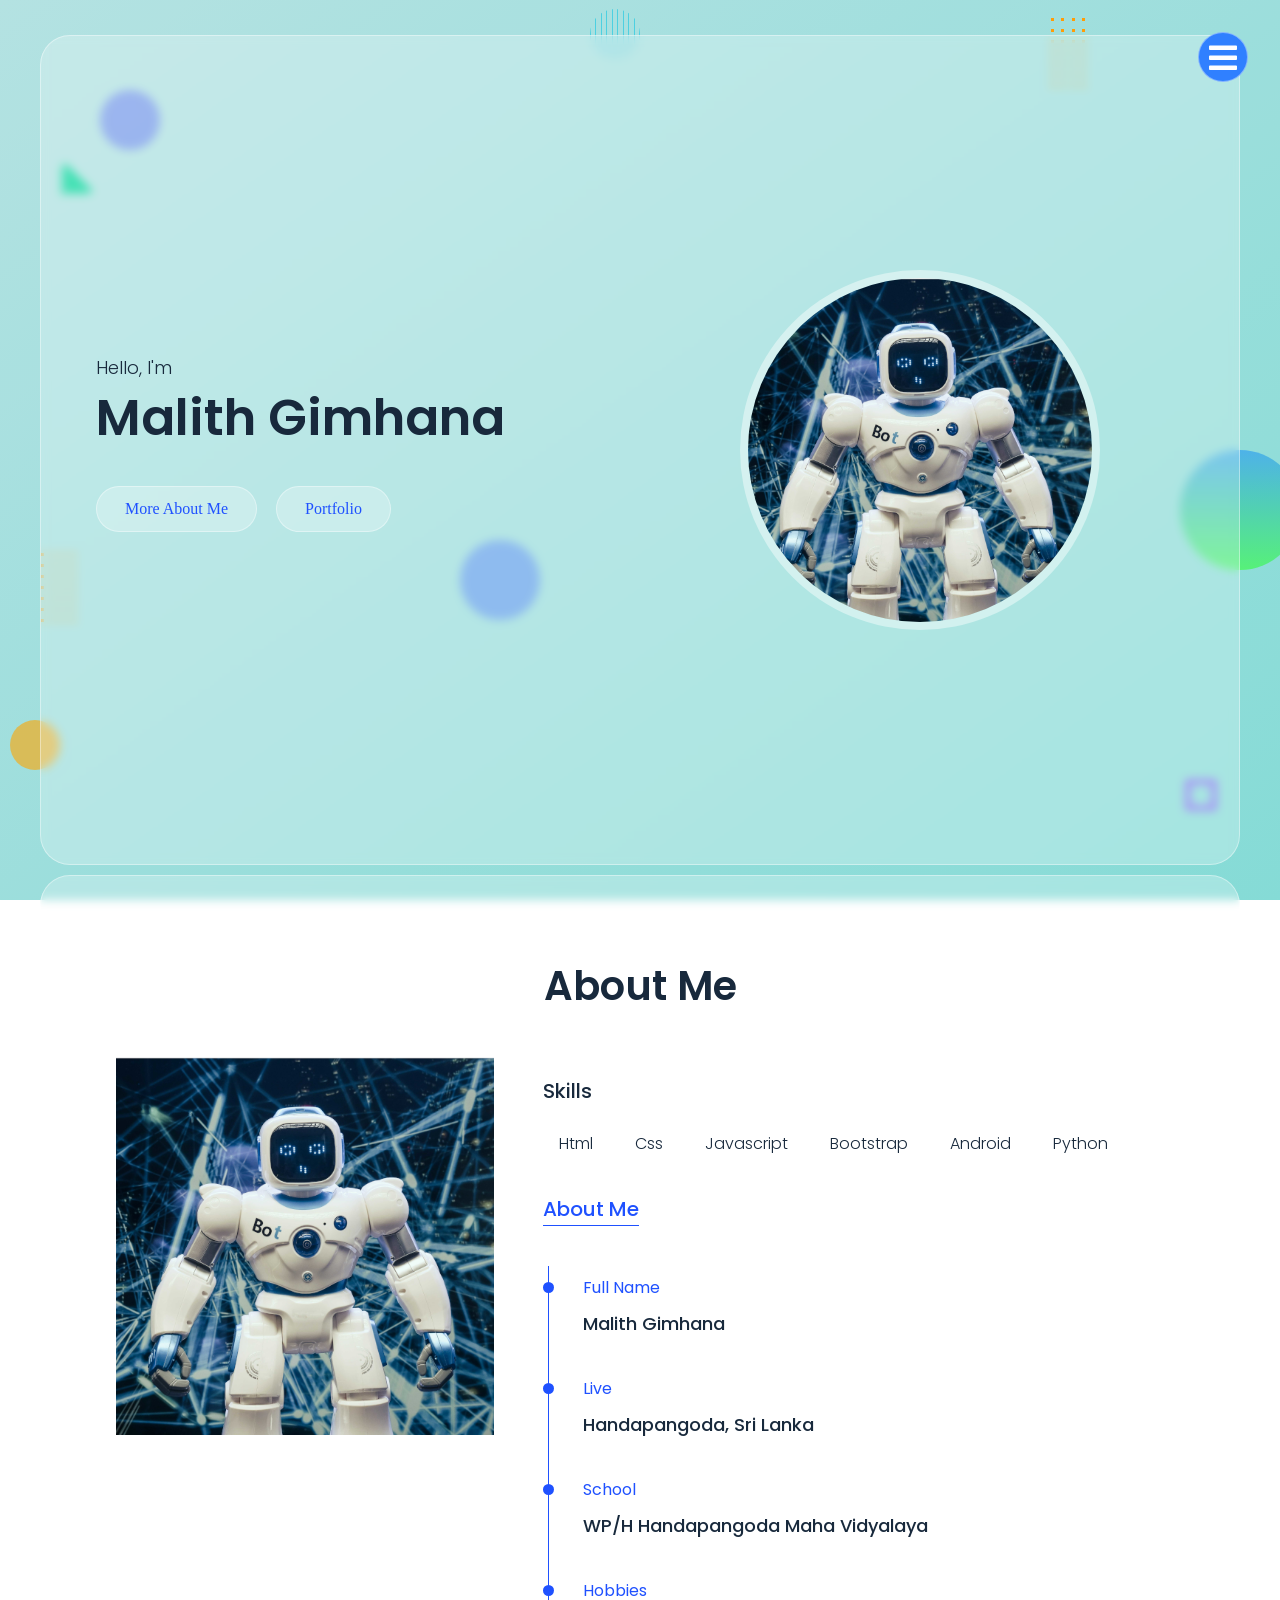
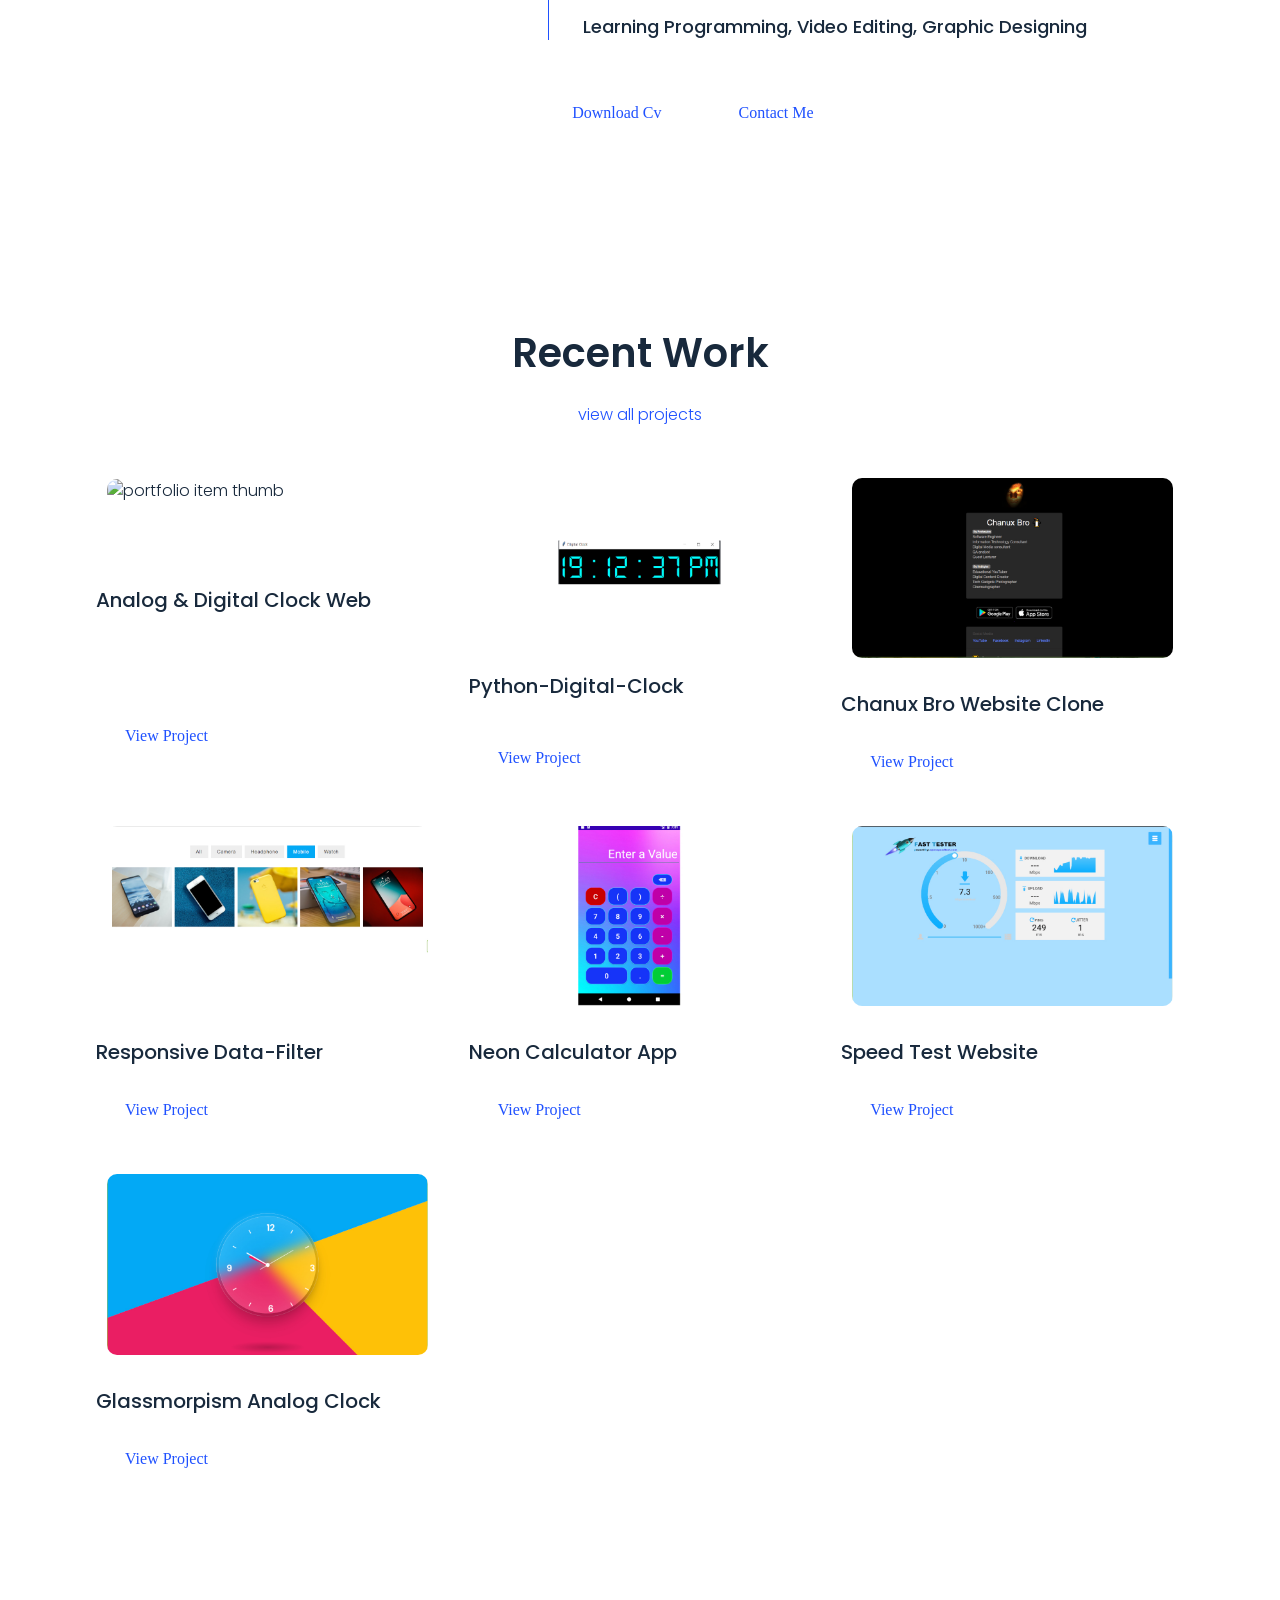
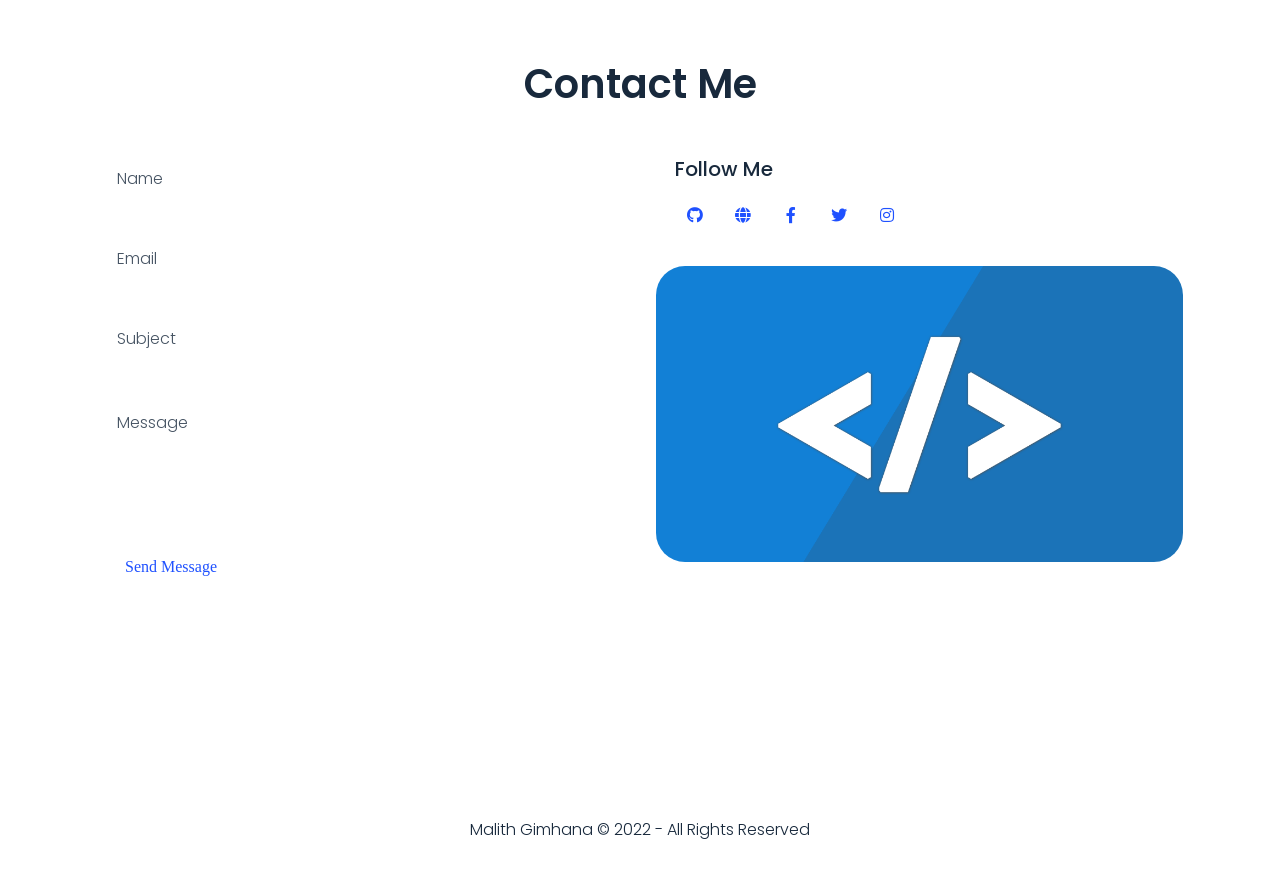
==== index.html @ d9eac704 "Update index.html" ====
<!DOCTYPE html>
<html lang="en">
<head>
  <title> Malith Gimhana </title>
  <meta charset="utf-8">
  <meta name="viewport" content="width=device-width, initial-scale=1">
  <link rel="stylesheet" href="css/font-awesome.css">
  <link rel="stylesheet" href="css/style.min.css">
  <link rel="stylesheet" href="https://pro.fontawesome.com/releases/v5.10.0/css/all.css" integrity="sha384-AYmEC3Yw5cVb3ZcuHtOA93w35dYTsvhLPVnYs9eStHfGJvOvKxVfELGroGkvsg+p" crossorigin="anonymous"/>
  <link rel="icon" type="image/png" href="img/favicon.png">
  <meta name="msvalidate.01" content="21E6F1E14B786EAF90AD96BB985213EB" />
  <meta name="google-site-verification" content="SnFoCWxtMJsEX8CvkhuEZBMinfwTQnWJonyCNNhYAeg" />


  

</head>
<body>


  <script language="javascript">document.write( unescape( '%3C%21%2D%2D%2D%50%61%67%65%20%4C%6F%61%64%65%72%20%53%74%61%72%74%2D%2D%3E%0A%20%20%3C%64%69%76%20%63%6C%61%73%73%3D%22%70%61%67%65%2D%6C%6F%61%64%65%72%22%3E%0A%20%20%20%20%3C%64%69%76%3E%3C%2F%64%69%76%3E%0A%20%20%20%20%3C%64%69%76%3E%3C%2F%64%69%76%3E%0A%20%20%20%20%3C%64%69%76%3E%3C%2F%64%69%76%3E%0A%20%20%3C%2F%64%69%76%3E%0A%20%20%3C%21%2D%2D%2D%50%61%67%65%20%4C%6F%61%64%65%72%20%45%6E%64%2D%2D%3E%0A%0A%0A%20%20%3C%21%2D%2D%2D%42%61%63%6B%67%72%6F%75%6E%64%20%43%69%72%63%6C%65%73%20%53%74%61%72%74%2D%2D%3E%0A%20%20%3C%64%69%76%20%63%6C%61%73%73%3D%22%62%67%2D%63%69%72%63%6C%65%73%22%3E%0A%20%20%20%20%3C%64%69%76%20%63%6C%61%73%73%3D%22%63%69%72%63%6C%65%2D%31%22%3E%3C%2F%64%69%76%3E%0A%20%20%20%20%3C%64%69%76%20%63%6C%61%73%73%3D%22%63%69%72%63%6C%65%2D%32%22%3E%3C%2F%64%69%76%3E%0A%20%20%20%20%3C%64%69%76%20%63%6C%61%73%73%3D%22%63%69%72%63%6C%65%2D%33%22%3E%3C%2F%64%69%76%3E%0A%20%20%20%20%3C%64%69%76%20%63%6C%61%73%73%3D%22%63%69%72%63%6C%65%2D%34%22%3E%3C%2F%64%69%76%3E%0A%20%20%3C%2F%64%69%76%3E%0A%20%20%3C%21%2D%2D%2D%42%61%63%6B%67%72%6F%75%6E%64%20%43%69%72%63%6C%65%73%20%45%6E%64%2D%2D%3E%0A%20%20%3C%21%2D%2D%2D%65%66%66%65%63%74%73%20%77%72%61%70%20%73%74%61%72%74%2D%2D%3E%0A%20%20%3C%64%69%76%20%63%6C%61%73%73%3D%22%65%66%66%65%63%74%2D%77%72%61%70%22%3E%0A%20%20%20%20%3C%64%69%76%20%63%6C%61%73%73%3D%22%65%66%66%65%63%74%20%65%66%66%65%63%74%2D%31%22%3E%3C%2F%64%69%76%3E%0A%20%20%20%20%3C%64%69%76%20%63%6C%61%73%73%3D%22%65%66%66%65%63%74%20%65%66%66%65%63%74%2D%32%22%3E%0A%20%20%20%20%20%20%3C%64%69%76%3E%3C%2F%64%69%76%3E%3C%64%69%76%3E%3C%2F%64%69%76%3E%3C%64%69%76%3E%3C%2F%64%69%76%3E%3C%64%69%76%3E%3C%2F%64%69%76%3E%3C%64%69%76%3E%3C%2F%64%69%76%3E%3C%64%69%76%3E%3C%2F%64%69%76%3E%3C%64%69%76%3E%3C%2F%64%69%76%3E%3C%64%69%76%3E%3C%2F%64%69%76%3E%3C%64%69%76%3E%3C%2F%64%69%76%3E%3C%64%69%76%3E%3C%2F%64%69%76%3E%3C%64%69%76%3E%3C%2F%64%69%76%3E%3C%64%69%76%3E%3C%2F%64%69%76%3E%3C%64%69%76%3E%3C%2F%64%69%76%3E%3C%64%69%76%3E%3C%2F%64%69%76%3E%3C%64%69%76%3E%3C%2F%64%69%76%3E%3C%64%69%76%3E%3C%2F%64%69%76%3E%3C%64%69%76%3E%3C%2F%64%69%76%3E%3C%64%69%76%3E%3C%2F%64%69%76%3E%3C%64%69%76%3E%3C%2F%64%69%76%3E%3C%64%69%76%3E%3C%2F%64%69%76%3E%3C%64%69%76%3E%3C%2F%64%69%76%3E%3C%64%69%76%3E%3C%2F%64%69%76%3E%3C%64%69%76%3E%3C%2F%64%69%76%3E%3C%64%69%76%3E%3C%2F%64%69%76%3E%3C%64%69%76%3E%3C%2F%64%69%76%3E%3C%64%69%76%3E%3C%2F%64%69%76%3E%3C%64%69%76%3E%3C%2F%64%69%76%3E%3C%64%69%76%3E%3C%2F%64%69%76%3E%0A%20%20%20%20%3C%2F%64%69%76%3E%0A%20%20%20%20%3C%64%69%76%20%63%6C%61%73%73%3D%22%65%66%66%65%63%74%20%65%66%66%65%63%74%2D%33%22%3E%3C%2F%64%69%76%3E%0A%20%20%20%20%3C%64%69%76%20%63%6C%61%73%73%3D%22%65%66%66%65%63%74%20%65%66%66%65%63%74%2D%34%22%3E%3C%2F%64%69%76%3E%0A%20%20%20%20%3C%64%69%76%20%63%6C%61%73%73%3D%22%65%66%66%65%63%74%20%65%66%66%65%63%74%2D%35%22%3E%0A%20%20%20%20%20%20%3C%64%69%76%3E%3C%2F%64%69%76%3E%3C%64%69%76%3E%3C%2F%64%69%76%3E%3C%64%69%76%3E%3C%2F%64%69%76%3E%3C%64%69%76%3E%3C%2F%64%69%76%3E%3C%64%69%76%3E%3C%2F%64%69%76%3E%0A%20%20%20%20%20%20%3C%64%69%76%3E%3C%2F%64%69%76%3E%3C%64%69%76%3E%3C%2F%64%69%76%3E%3C%64%69%76%3E%3C%2F%64%69%76%3E%3C%64%69%76%3E%3C%2F%64%69%76%3E%3C%64%69%76%3E%3C%2F%64%69%76%3E%0A%20%20%20%20%3C%2F%64%69%76%3E%0A%20%20%20%20%3C%64%69%76%20%63%6C%61%73%73%3D%22%65%66%66%65%63%74%20%65%66%66%65%63%74%2D%36%22%3E%0A%20%20%20%20%20%20%3C%64%69%76%3E%3C%2F%64%69%76%3E%3C%64%69%76%3E%3C%2F%64%69%76%3E%3C%64%69%76%3E%3C%2F%64%69%76%3E%3C%64%69%76%3E%3C%2F%64%69%76%3E%3C%64%69%76%3E%3C%2F%64%69%76%3E%3C%64%69%76%3E%3C%2F%64%69%76%3E%3C%64%69%76%3E%3C%2F%64%69%76%3E%3C%64%69%76%3E%3C%2F%64%69%76%3E%3C%64%69%76%3E%3C%2F%64%69%76%3E%3C%64%69%76%3E%3C%2F%64%69%76%3E%3C%64%69%76%3E%3C%2F%64%69%76%3E%3C%64%69%76%3E%3C%2F%64%69%76%3E%3C%64%69%76%3E%3C%2F%64%69%76%3E%3C%64%69%76%3E%3C%2F%64%69%76%3E%3C%64%69%76%3E%3C%2F%64%69%76%3E%3C%64%69%76%3E%3C%2F%64%69%76%3E%3C%64%69%76%3E%3C%2F%64%69%76%3E%3C%64%69%76%3E%3C%2F%64%69%76%3E%3C%64%69%76%3E%3C%2F%64%69%76%3E%3C%64%69%76%3E%3C%2F%64%69%76%3E%3C%64%69%76%3E%3C%2F%64%69%76%3E%3C%64%69%76%3E%3C%2F%64%69%76%3E%3C%64%69%76%3E%3C%2F%64%69%76%3E%3C%64%69%76%3E%3C%2F%64%69%76%3E%3C%64%69%76%3E%3C%2F%64%69%76%3E%3C%64%69%76%3E%3C%2F%64%69%76%3E%3C%64%69%76%3E%3C%2F%64%69%76%3E%3C%64%69%76%3E%3C%2F%64%69%76%3E%0A%20%20%20%20%3C%2F%64%69%76%3E%0A%20%20%3C%2F%64%69%76%3E%0A%20%20%3C%21%2D%2D%2D%65%66%66%65%63%74%73%20%77%72%61%70%20%65%6E%64%2D%2D%3E%0A%0A%0A%20%20%3C%21%2D%2D%2D%2D%4F%76%65%72%6C%61%79%20%53%74%61%72%74%2D%2D%0A%20%20%3C%64%69%76%20%63%6C%61%73%73%3D%22%6F%76%65%72%6C%61%79%22%3E%0A%0A%20%20%3C%2F%64%69%76%3E%0A%20%20%20%20%2D%2D%4F%76%65%72%6C%61%79%20%45%6E%64%2D%2D%3E%0A%0A%20%20%3C%21%2D%2D%2D%2D%4D%61%69%6E%20%53%74%61%72%74%20%2D%2D%2D%2D%2D%3E%0A%20%20%3C%64%69%76%20%63%6C%61%73%73%3D%22%6D%61%69%6E%20%68%69%64%64%65%6E%22%3E%0A%0A%20%20%20%20%3C%21%2D%2D%48%65%61%64%65%72%20%53%74%61%72%74%2D%2D%3E%0A%20%20%20%20%3C%68%65%61%64%65%72%3E%0A%20%20%20%20%20%20%3C%64%69%76%20%69%64%3D%22%6D%65%6E%75%22%20%63%6C%61%73%73%3D%22%66%61%73%20%66%61%2D%62%61%72%73%22%3E%3C%2F%64%69%76%3E%0A%0A%20%20%20%20%20%20%3C%6E%61%76%20%63%6C%61%73%73%3D%22%6E%61%76%62%61%72%20%6E%61%76%69%22%3E%0A%20%20%20%20%20%20%20%20%3C%61%20%68%72%65%66%3D%22%69%6E%64%65%78%2E%68%74%6D%6C%22%3E%68%6F%6D%65%3C%2F%61%3E%0A%20%20%20%20%20%20%20%20%3C%61%20%68%72%65%66%3D%22%61%62%6F%75%74%2E%68%74%6D%6C%22%3E%61%62%6F%75%74%3C%2F%61%3E%0A%20%20%20%20%20%20%20%20%3C%61%20%68%72%65%66%3D%22%70%6F%72%74%66%6F%6C%69%6F%2E%68%74%6D%6C%22%3E%70%6F%72%74%66%6F%6C%69%6F%3C%2F%61%3E%0A%20%20%20%20%20%20%20%20%3C%61%20%68%72%65%66%3D%22%63%6F%6E%74%61%63%74%2E%68%74%6D%6C%22%3E%63%6F%6E%74%61%63%74%3C%2F%61%3E%0A%20%20%20%20%3C%2F%6E%61%76%3E%0A%0A%0A%20%20%3C%2F%68%65%61%64%65%72%3E%0A%0A%20%20%20%20%3C%21%2D%2D%48%65%61%64%65%72%20%45%6E%64%2D%2D%0A%0A%20%20%20%20%3C%64%69%76%20%69%64%3D%22%73%69%64%65%4E%61%76%22%3E%0A%20%20%20%20%20%20%3C%6E%61%76%3E%0A%20%20%20%20%20%20%20%20%20%20%3C%75%6C%3E%0A%20%20%20%20%20%20%20%20%20%20%20%20%20%20%3C%6C%69%3E%3C%61%20%68%72%65%66%3D%22%23%68%6F%6D%65%22%3E%48%6F%6D%65%3C%2F%61%3E%3C%2F%6C%69%3E%0A%20%20%20%20%20%20%20%20%20%20%20%20%20%20%3C%6C%69%3E%3C%61%20%68%72%65%66%3D%22%23%61%62%6F%75%74%22%3E%41%62%6F%75%74%3C%2F%61%3E%3C%2F%6C%69%3E%0A%20%20%20%20%20%20%20%20%20%20%20%20%20%20%3C%6C%69%3E%3C%61%20%68%72%65%66%3D%22%23%70%6F%72%74%6F%66%6F%6C%69%6F%22%3E%50%6F%72%74%66%6F%6C%69%6F%3C%2F%61%3E%3C%2F%6C%69%3E%20%20%0A%20%20%20%20%20%20%20%20%20%20%20%20%20%20%3C%6C%69%3E%3C%61%20%68%72%65%66%3D%22%23%63%6F%6E%74%61%63%74%22%3E%43%6F%6E%74%61%63%74%3C%2F%61%3E%3C%2F%6C%69%3E%0A%20%20%20%20%20%20%20%20%20%20%3C%2F%75%6C%3E%0A%20%20%20%20%20%20%3C%2F%6E%61%76%3E%0A%20%20%3C%2F%64%69%76%3E%0A%20%20%3C%64%69%76%20%69%64%3D%22%6D%65%6E%75%42%74%6E%22%3E%0A%20%20%20%20%20%20%3C%69%6D%67%20%73%72%63%3D%22%69%6D%67%2F%6D%65%6E%75%2E%70%6E%67%22%20%69%64%3D%22%6D%65%6E%75%22%3E%0A%20%20%3C%2F%64%69%76%3E%2D%2D%2D%3E%0A%20%20%20%20%0A%0A%20%20%20%20%3C%21%2D%2D%48%6F%6D%65%20%53%65%63%74%69%6F%6E%20%53%74%61%72%74%2D%2D%3E%0A%20%20%20%20%3C%73%65%63%74%69%6F%6E%20%63%6C%61%73%73%3D%22%68%6F%6D%65%2D%73%65%63%74%69%6F%6E%20%61%6C%69%67%6E%2D%69%74%65%6D%73%2D%63%65%6E%74%65%72%20%61%63%74%69%76%65%22%20%69%64%3D%22%68%6F%6D%65%22%3E%0A%20%20%20%20%20%20%3C%64%69%76%20%63%6C%61%73%73%3D%22%63%6F%6E%74%61%69%6E%65%72%22%3E%0A%20%20%20%20%20%20%20%20%3C%64%69%76%20%63%6C%61%73%73%3D%22%72%6F%77%20%61%6C%69%67%6E%2D%69%74%65%6D%73%2D%63%65%6E%74%65%72%22%3E%0A%20%20%20%20%20%20%20%20%20%20%3C%64%69%76%20%63%6C%61%73%73%3D%22%68%6F%6D%65%2D%74%65%78%74%22%3E%0A%20%20%20%20%20%20%20%20%20%20%20%20%3C%70%3E%48%65%6C%6C%6F%2C%20%49%27%6D%3C%2F%70%3E%0A%20%20%20%20%20%20%20%20%20%20%20%20%3C%68%31%3E%6D%61%6C%69%74%68%20%67%69%6D%68%61%6E%61%3C%2F%68%31%3E%0A%20%20%20%20%20%20%20%20%20%20%20%20%3C%68%32%3E%3C%2F%68%32%3E%0A%20%20%20%20%20%20%20%20%20%20%20%20%3C%61%20%68%72%65%66%3D%22%23%61%62%6F%75%74%22%20%63%6C%61%73%73%3D%22%62%74%6E%20%6C%69%6E%6B%2D%69%74%65%6D%22%3E%6D%6F%72%65%20%61%62%6F%75%74%20%6D%65%3C%2F%61%3E%0A%20%20%20%20%20%20%20%20%20%20%20%20%3C%61%20%68%72%65%66%3D%22%23%70%6F%72%74%6F%66%6F%6C%69%6F%22%20%63%6C%61%73%73%3D%22%62%74%6E%20%6C%69%6E%6B%2D%69%74%65%6D%22%3E%20%70%6F%72%74%66%6F%6C%69%6F%20%3C%2F%61%3E%0A%20%20%20%20%20%20%20%20%20%20%3C%2F%64%69%76%3E%0A%20%20%20%20%20%20%20%20%20%20%3C%64%69%76%20%63%6C%61%73%73%3D%22%68%6F%6D%65%2D%69%6D%67%22%3E%0A%20%20%20%20%20%20%20%20%20%20%20%20%3C%64%69%76%20%63%6C%61%73%73%3D%22%69%6D%67%2D%62%6F%78%22%3E%0A%20%20%20%20%20%20%20%20%20%20%20%20%20%20%3C%69%6D%67%20%73%72%63%3D%22%69%6D%67%2F%62%6F%74%2E%70%6E%67%22%20%61%6C%74%3D%22%70%72%6F%66%69%6C%65%2D%69%6D%67%22%3E%20%0A%20%20%20%20%20%20%20%20%20%20%20%20%3C%2F%64%69%76%3E%0A%20%20%20%20%20%20%20%20%20%20%3C%2F%64%69%76%3E%0A%20%20%20%20%20%20%20%20%3C%2F%64%69%76%3E%0A%20%20%20%20%20%20%3C%2F%64%69%76%3E%0A%20%20%20%20%3C%2F%73%65%63%74%69%6F%6E%3E%0A%20%20%20%20%3C%21%2D%2D%48%6F%6D%65%20%53%65%63%74%69%6F%6E%20%45%6E%64%2D%2D%3E%0A%0A%20%20%20%20%3C%21%2D%2D%2D%41%62%6F%75%74%20%53%65%63%74%69%6F%6E%20%53%74%61%72%74%2D%2D%3E%0A%20%20%20%20%3C%73%65%63%74%69%6F%6E%20%63%6C%61%73%73%3D%22%61%62%6F%75%74%2D%73%65%63%74%69%6F%6E%20%73%65%63%2D%70%61%64%64%69%6E%67%20%61%63%74%69%76%65%22%20%69%64%3D%22%61%62%6F%75%74%22%3E%0A%20%20%20%20%20%20%3C%64%69%76%20%63%6C%61%73%73%3D%22%63%6F%6E%74%61%69%6E%65%72%22%3E%0A%20%20%20%20%20%20%20%20%3C%64%69%76%20%63%6C%61%73%73%3D%22%72%6F%77%22%3E%0A%20%20%20%20%20%20%20%20%20%20%3C%64%69%76%20%63%6C%61%73%73%3D%22%73%65%63%74%69%6F%6E%2D%74%69%74%6C%65%22%3E%0A%20%20%20%20%20%20%20%20%20%20%20%20%3C%68%32%3E%61%62%6F%75%74%20%6D%65%3C%2F%68%32%3E%0A%20%20%20%20%20%20%20%20%20%20%3C%2F%64%69%76%3E%0A%20%20%20%20%20%20%20%20%3C%2F%64%69%76%3E%0A%20%20%20%20%20%20%20%20%3C%64%69%76%20%63%6C%61%73%73%3D%22%72%6F%77%22%3E%0A%20%20%20%20%20%20%20%20%20%20%3C%64%69%76%20%63%6C%61%73%73%3D%22%61%62%6F%75%74%2D%69%6D%67%22%3E%0A%20%20%20%20%20%20%20%20%20%20%20%20%3C%64%69%76%20%63%6C%61%73%73%3D%22%69%6D%67%2D%62%6F%78%22%3E%0A%20%20%20%20%20%20%20%20%20%20%20%20%20%20%3C%69%6D%67%20%73%72%63%3D%22%69%6D%67%2F%62%6F%74%2E%70%6E%67%22%20%61%6C%74%3D%22%61%62%6F%75%74%20%69%6D%67%22%3E%0A%20%20%20%20%20%20%20%20%20%20%20%20%3C%2F%64%69%76%3E%0A%20%20%20%20%20%20%20%20%20%20%3C%2F%64%69%76%3E%0A%20%20%20%20%20%20%20%20%20%20%3C%64%69%76%20%63%6C%61%73%73%3D%22%61%62%6F%75%74%2D%74%65%78%74%22%3E%0A%20%20%20%20%20%20%20%20%20%20%0A%20%20%20%20%20%20%20%20%20%20%20%20%3C%68%33%3E%73%6B%69%6C%6C%73%3C%2F%68%33%3E%0A%20%20%20%20%20%20%20%20%20%20%20%20%3C%64%69%76%20%63%6C%61%73%73%3D%22%73%6B%69%6C%6C%73%22%3E%0A%20%20%20%20%20%20%20%20%20%20%20%20%20%20%3C%64%69%76%20%63%6C%61%73%73%3D%22%73%6B%69%6C%6C%73%2D%69%74%65%6D%22%3E%68%74%6D%6C%3C%2F%64%69%76%3E%0A%20%20%20%20%20%20%20%20%20%20%20%20%20%20%3C%64%69%76%20%63%6C%61%73%73%3D%22%73%6B%69%6C%6C%73%2D%69%74%65%6D%22%3E%63%73%73%3C%2F%64%69%76%3E%0A%20%20%20%20%20%20%20%20%20%20%20%20%20%20%3C%64%69%76%20%63%6C%61%73%73%3D%22%73%6B%69%6C%6C%73%2D%69%74%65%6D%22%3E%6A%61%76%61%73%63%72%69%70%74%3C%2F%64%69%76%3E%0A%20%20%20%20%20%20%20%20%20%20%20%20%20%20%3C%64%69%76%20%63%6C%61%73%73%3D%22%73%6B%69%6C%6C%73%2D%69%74%65%6D%22%3E%62%6F%6F%74%73%74%72%61%70%3C%2F%64%69%76%3E%0A%20%20%20%20%20%20%20%20%20%20%20%20%20%20%3C%64%69%76%20%63%6C%61%73%73%3D%22%73%6B%69%6C%6C%73%2D%69%74%65%6D%22%3E%61%6E%64%72%6F%69%64%3C%2F%64%69%76%3E%0A%20%20%20%20%20%20%20%20%20%20%20%20%20%20%3C%64%69%76%20%63%6C%61%73%73%3D%22%73%6B%69%6C%6C%73%2D%69%74%65%6D%22%3E%70%79%74%68%6F%6E%3C%2F%64%69%76%3E%0A%20%20%20%20%20%20%20%20%20%20%20%20%3C%2F%64%69%76%3E%0A%0A%20%20%20%20%20%20%20%20%20%20%20%20%20%3C%64%69%76%20%63%6C%61%73%73%3D%22%61%62%6F%75%74%2D%74%61%62%73%22%3E%0A%20%20%20%20%20%20%20%20%20%20%20%20%20%20%20%3C%62%75%74%74%6F%6E%20%74%79%70%65%3D%22%62%75%74%74%6F%6E%22%20%63%6C%61%73%73%3D%22%74%61%62%2D%69%74%65%6D%20%61%63%74%69%76%65%22%20%64%61%74%61%2D%74%61%72%67%65%74%3D%22%23%65%64%75%63%61%74%69%6F%6E%22%3E%61%62%6F%75%74%20%6D%65%3C%2F%62%75%74%74%6F%6E%3E%0A%0A%20%20%20%20%20%20%20%20%20%20%20%20%20%3C%2F%64%69%76%3E%0A%0A%20%20%20%20%20%20%20%20%20%20%20%20%20%3C%21%2D%2D%45%64%75%63%61%74%69%6F%6E%20%53%74%61%72%74%2D%2D%3E%0A%20%20%20%20%20%20%20%20%20%20%20%20%20%3C%64%69%76%20%63%6C%61%73%73%3D%22%74%61%62%2D%63%6F%6E%74%65%6E%74%20%61%63%74%69%76%65%22%20%69%64%3D%22%65%64%75%63%61%74%69%6F%6E%22%3E%0A%20%20%20%20%20%20%20%20%20%20%20%20%20%20%20%3C%64%69%76%20%63%6C%61%73%73%3D%22%74%69%6D%65%6C%69%6E%65%22%3E%0A%20%20%20%20%20%20%20%20%20%20%20%20%20%20%20%20%20%3C%64%69%76%20%63%6C%61%73%73%3D%22%74%69%6D%65%6C%69%6E%65%2D%69%74%65%6D%22%3E%0A%20%20%20%20%20%20%20%20%20%20%20%20%20%20%20%20%20%20%20%3C%73%70%61%6E%20%63%6C%61%73%73%3D%22%64%61%74%65%22%3E%46%75%6C%6C%20%4E%61%6D%65%3C%2F%73%70%61%6E%3E%0A%20%20%20%20%20%20%20%20%20%20%20%20%20%20%20%20%20%20%20%3C%68%34%3E%4D%61%6C%69%74%68%20%47%69%6D%68%61%6E%61%3C%2F%68%34%3E%0A%20%20%20%20%20%20%20%20%20%20%20%20%20%20%20%20%20%3C%2F%64%69%76%3E%0A%20%20%20%20%20%20%20%20%20%20%20%20%20%20%20%20%20%3C%64%69%76%20%63%6C%61%73%73%3D%22%74%69%6D%65%6C%69%6E%65%2D%69%74%65%6D%22%3E%0A%20%20%20%20%20%20%20%20%20%20%20%20%20%20%20%20%20%20%3C%73%70%61%6E%20%63%6C%61%73%73%3D%22%64%61%74%65%22%3E%4C%69%76%65%3C%2F%73%70%61%6E%3E%0A%20%20%20%20%20%20%20%20%20%20%20%20%20%20%20%20%20%20%3C%68%34%3E%48%61%6E%64%61%70%61%6E%67%6F%64%61%2C%20%53%72%69%20%4C%61%6E%6B%61%3C%2F%68%34%3E%0A%20%20%20%20%20%20%20%20%20%20%20%20%20%20%20%20%3C%2F%64%69%76%3E%0A%20%20%20%20%20%20%20%20%20%20%20%20%20%20%20%20%3C%64%69%76%20%63%6C%61%73%73%3D%22%74%69%6D%65%6C%69%6E%65%2D%69%74%65%6D%22%3E%0A%20%20%20%20%20%20%20%20%20%20%20%20%20%20%20%20%20%20%3C%73%70%61%6E%20%63%6C%61%73%73%3D%22%64%61%74%65%22%3E%53%63%68%6F%6F%6C%3C%2F%73%70%61%6E%3E%0A%20%20%20%20%20%20%20%20%20%20%20%20%20%20%20%20%20%20%3C%68%34%3E%57%50%2F%48%20%48%61%6E%64%61%70%61%6E%67%6F%64%61%20%4D%61%68%61%20%56%69%64%79%61%6C%61%79%61%3C%2F%68%34%3E%0A%20%20%20%20%20%20%20%20%20%20%20%20%20%20%20%20%3C%2F%64%69%76%3E%0A%20%20%20%20%20%20%20%20%20%20%20%20%20%20%20%20%3C%64%69%76%20%63%6C%61%73%73%3D%22%74%69%6D%65%6C%69%6E%65%2D%69%74%65%6D%22%3E%0A%20%20%20%20%20%20%20%20%20%20%20%20%20%20%20%20%20%20%3C%73%70%61%6E%20%63%6C%61%73%73%3D%22%64%61%74%65%22%3E%48%6F%62%62%69%65%73%3C%2F%73%70%61%6E%3E%0A%20%20%20%20%20%20%20%20%20%20%20%20%20%20%20%20%20%20%3C%68%34%3E%4C%65%61%72%6E%69%6E%67%20%50%72%6F%67%72%61%6D%6D%69%6E%67%2C%20%56%69%64%65%6F%20%45%64%69%74%69%6E%67%2C%20%47%72%61%70%68%69%63%20%44%65%73%69%67%6E%69%6E%67%3C%2F%68%34%3E%0A%20%20%20%20%20%20%20%20%20%20%20%20%20%20%20%20%3C%2F%64%69%76%3E%0A%20%20%20%20%20%20%20%20%20%20%20%20%20%20%20%20%3C%2F%64%69%76%3E%0A%20%20%20%20%20%20%20%20%20%20%20%20%20%20%3C%2F%64%69%76%3E%0A%20%20%20%20%20%20%20%20%20%20%20%20%20%3C%21%2D%2D%45%64%75%63%61%74%69%6F%6E%20%45%6E%64%2D%2D%3E%0A%0A%20%20%20%20%20%20%20%20%20%20%20%20%20%3C%21%2D%2D%45%78%70%65%72%69%65%6E%63%65%20%53%74%61%72%74%2D%2D%3E%0A%20%20%20%20%20%20%20%20%20%20%20%20%20%3C%64%69%76%20%63%6C%61%73%73%3D%22%74%61%62%2D%63%6F%6E%74%65%6E%74%20%22%20%69%64%3D%22%65%78%70%65%72%69%65%6E%63%65%22%3E%0A%20%20%20%20%20%20%20%20%20%20%20%20%20%0A%20%20%20%20%20%20%20%20%20%20%20%20%20%20%3C%64%69%76%20%63%6C%61%73%73%3D%22%72%6F%77%22%3E%0A%20%20%20%20%20%20%20%20%20%20%20%20%20%20%20%20%3C%64%69%76%20%63%6C%61%73%73%3D%22%70%72%6F%67%72%65%73%73%22%3E%0A%20%20%20%20%20%20%20%20%20%20%20%20%20%20%20%20%20%20%3C%68%33%3E%20%68%74%6D%6C%20%3C%73%70%61%6E%3E%37%30%25%3C%2F%73%70%61%6E%3E%3C%2F%68%33%3E%20%0A%20%20%20%20%20%20%20%20%20%20%20%20%20%20%20%20%20%20%3C%64%69%76%20%63%6C%61%73%73%3D%22%62%61%72%22%3E%3C%73%70%61%6E%3E%3C%2F%73%70%61%6E%3E%3C%2F%64%69%76%3E%0A%20%20%20%20%20%20%20%20%20%20%20%20%20%20%20%3C%2F%64%69%76%3E%0A%20%20%20%20%20%20%20%20%20%20%20%20%20%20%20%3C%64%69%76%20%63%6C%61%73%73%3D%22%70%72%6F%67%72%65%73%73%22%3E%0A%20%20%20%20%20%20%20%20%20%20%20%20%20%20%20%20%20%20%20%3C%68%33%3E%20%63%73%73%20%3C%73%70%61%6E%3E%35%30%25%3C%2F%73%70%61%6E%3E%3C%2F%68%33%3E%20%0A%20%20%20%20%20%20%20%20%20%20%20%20%20%20%20%20%20%20%20%3C%64%69%76%20%63%6C%61%73%73%3D%22%62%61%72%22%3E%3C%73%70%61%6E%3E%3C%2F%73%70%61%6E%3E%3C%2F%64%69%76%3E%0A%20%20%20%20%20%20%20%20%20%20%20%20%20%20%20%3C%2F%64%69%76%3E%0A%20%20%20%20%20%20%20%20%20%20%20%20%20%20%20%3C%64%69%76%20%63%6C%61%73%73%3D%22%70%72%6F%67%72%65%73%73%22%3E%0A%20%20%20%20%20%20%20%20%20%20%20%20%20%20%20%20%3C%68%33%3E%20%62%6F%6F%74%73%74%72%61%70%20%3C%73%70%61%6E%3E%33%30%25%3C%2F%73%70%61%6E%3E%3C%2F%68%33%3E%20%0A%20%20%20%20%20%20%20%20%20%20%20%20%20%20%20%20%3C%64%69%76%20%63%6C%61%73%73%3D%22%62%61%72%22%3E%3C%73%70%61%6E%3E%3C%2F%73%70%61%6E%3E%3C%2F%64%69%76%3E%0A%20%20%20%20%20%20%20%20%20%20%20%20%20%20%20%3C%2F%64%69%76%3E%0A%20%20%20%20%20%20%20%20%20%20%20%20%20%20%20%3C%64%69%76%20%63%6C%61%73%73%3D%22%70%72%6F%67%72%65%73%73%22%3E%0A%20%20%20%20%20%20%20%20%20%20%20%20%20%20%20%20%20%20%20%3C%68%33%3E%20%6A%73%20%3C%73%70%61%6E%3E%31%30%25%3C%2F%73%70%61%6E%3E%3C%2F%68%33%3E%20%0A%20%20%20%20%20%20%20%20%20%20%20%20%20%20%20%20%20%20%20%3C%64%69%76%20%63%6C%61%73%73%3D%22%62%61%72%22%3E%3C%73%70%61%6E%3E%3C%2F%73%70%61%6E%3E%3C%2F%64%69%76%3E%0A%20%20%20%20%20%20%20%20%20%20%20%20%20%20%20%3C%2F%64%69%76%3E%0A%20%20%20%20%20%20%20%20%20%20%20%20%20%20%20%3C%64%69%76%20%63%6C%61%73%73%3D%22%70%72%6F%67%72%65%73%73%22%3E%0A%20%20%20%20%20%20%20%20%20%20%20%20%20%20%20%20%20%20%20%3C%68%33%3E%20%70%79%74%68%6F%6E%20%3C%73%70%61%6E%3E%36%25%3C%2F%73%70%61%6E%3E%3C%2F%68%33%3E%20%0A%20%20%20%20%20%20%20%20%20%20%20%20%20%20%20%20%20%20%20%3C%64%69%76%20%63%6C%61%73%73%3D%22%62%61%72%22%3E%3C%73%70%61%6E%3E%3C%2F%73%70%61%6E%3E%3C%2F%64%69%76%3E%0A%20%20%20%20%20%20%20%20%20%20%20%20%20%20%20%3C%2F%64%69%76%3E%0A%20%20%20%20%20%20%20%20%20%20%20%20%20%20%20%3C%64%69%76%20%63%6C%61%73%73%3D%22%70%72%6F%67%72%65%73%73%22%3E%0A%20%20%20%20%20%20%20%20%20%20%20%20%20%20%20%20%20%20%20%3C%68%33%3E%20%61%6E%64%72%6F%69%64%20%3C%73%70%61%6E%3E%35%25%3C%2F%73%70%61%6E%3E%3C%2F%68%33%3E%20%0A%20%20%20%20%20%20%20%20%20%20%20%20%20%20%20%20%20%20%20%3C%64%69%76%20%63%6C%61%73%73%3D%22%62%61%72%22%3E%3C%73%70%61%6E%3E%3C%2F%73%70%61%6E%3E%3C%2F%64%69%76%3E%0A%20%20%20%20%20%20%20%20%20%20%20%20%20%20%20%3C%2F%64%69%76%3E%0A%20%20%20%20%20%20%20%20%20%20%20%20%20%20%3C%2F%64%69%76%3E%0A%20%20%20%20%20%20%20%20%20%20%20%20%0A%20%20%20%20%20%20%20%20%20%20%20%20%20%3C%2F%64%69%76%3E%0A%20%20%20%20%20%20%20%20%20%20%20%20%20%3C%21%2D%2D%45%78%70%65%72%69%65%6E%63%65%20%45%6E%64%2D%2D%3E%0A%0A%20%20%20%20%20%20%20%20%20%20%20%20%20%3C%61%20%68%72%65%66%3D%22%63%76%2E%70%64%66%22%20%74%61%72%67%65%74%3D%22%5F%62%6C%61%6E%6B%22%20%63%6C%61%73%73%3D%22%62%74%6E%22%3E%64%6F%77%6E%6C%6F%61%64%20%63%76%3C%2F%61%3E%0A%20%20%20%20%20%20%20%20%20%20%20%20%20%3C%61%20%68%72%65%66%3D%22%23%63%6F%6E%74%61%63%74%22%20%63%6C%61%73%73%3D%22%62%74%6E%20%6C%69%6E%6B%2D%69%74%65%6D%22%3E%63%6F%6E%74%61%63%74%20%6D%65%3C%2F%61%3E%0A%0A%20%20%20%20%20%20%20%20%20%20%3C%2F%64%69%76%3E%0A%20%20%20%20%20%20%20%20%3C%2F%64%69%76%3E%0A%20%20%20%20%20%20%3C%2F%64%69%76%3E%0A%20%20%20%20%3C%2F%73%65%63%74%69%6F%6E%3E%0A%20%20%20%20%3C%21%2D%2D%2D%41%62%6F%75%74%20%53%65%63%74%69%6F%6E%20%45%6E%64%2D%2D%3E' ))</script>

    <!---Portofolio Section Start-->


    <section class="portofolio-section sec-padding active" id="portofolio">
      <div class="container">
        <div class="row">
          <div class="section-title">
            <h2 class="all-text">recent work</h2>
            <a href="portfolio.html" class="all-btn"> view all projects </a>
          </div>
        </div>
        <div class="row">
  
  <!---Potofolio Item Start-->
          
  <div class="portofolio-item 3">
    <div class="portofolio-item-thumbnail">
      <img src="img/portfolio/25.jpg" alt="portfolio item thumb">
    </div>
    <h3 class="portofolio-item-title">Analog & Digital Clock Web</h3>
    <button type="button" class="btn view-project-btn">view project</button>
    <div class="portofolio-item-details">
      <div class="general-info">
        <ul>
          <li>Created - <span>16 Jul 2022</span></li>
          <li>technologies used - <span>Html, Css, JS</span></li>
          <li>Role - <span>Frontend</span></li>
          <li>View Online - <span><a href="https://malith-gimhana.github.io/Analog-Digital-Clock/" target="_blank">go to website</a></span></li>
        <li><button class="btn" onclick="window.location.href='https://github.com/malith-gimhana/Analog-Digital-Clock';">
          download source code
        </button></li>
        </ul>
      </div>
    </div>
  </div> 
 <!---Potofolio Item Start-->
           
         <div class="portofolio-item 4">
          <div class="portofolio-item-thumbnail">
            <img src="img/portfolio/24.png" alt="portfolio item thumb">
          </div>
          <h3 class="portofolio-item-title">Python-Digital-Clock</h3>
          <button type="button" class="btn view-project-btn">view project</button>
          <div class="portofolio-item-details">
            <div class="general-info">
              <ul>
                <li>Created - <span>3 Dec 2021</span></li>
                <li>technologies used - <span>Python</span></li>
                <li>Role - <span>Software</span></li>
                <li><button class="btn">
                  <a href="apps/clock.exe" download style="color: black;">
                  download software
                  </a>
                </button></li>
                <li><button class="btn" onclick="window.location.href='https://github.com/malith-gimhana/python-digital-clock/blob/main/main.py';">
                  download source code
                </button></li>              
              </ul>
            </div>
          </div>
        </div>

      
      <!---Potofolio Item End-->            
           <!---Potofolio Item Start-->
          
 <div class="portofolio-item 1">
  <div class="portofolio-item-thumbnail">
    <img src="img/portfolio/23.jpg" alt="portfolio item thumb">
  </div>
  <h3 class="portofolio-item-title">Chanux Bro Website Clone </h3>
  <button type="button" class="btn view-project-btn">view project</button>
  <div class="portofolio-item-details">
    <div class="general-info">
      <ul>
        <li>Created - <span>17 Nov 2021</span></li>
        <li>technologies used - <span>Html, Css</span></li>
        <li>Role - <span>Frontend</span></li>
        <li>View Online - <span><a href="https://malith-gimhana.github.io/chanuxbro-website-clone/" target="_blank">go to website</a></span></li>
      <li><button class="btn" onclick="window.location.href='https://github.com/malith-gimhana/chanuxbro-website-clone';">
        download source code
      </button></li>
      </ul>
    </div>
  </div>
</div>


<!---Potofolio Item End-->
<!---Potofolio Item Start-->
          
<div class="portofolio-item 3">
  <div class="portofolio-item-thumbnail">
    <img src="img/portfolio/22.jpg" alt="portfolio item thumb">
  </div>
  <h3 class="portofolio-item-title">Responsive Data-Filter </h3>
  <button type="button" class="btn view-project-btn">view project</button>
  <div class="portofolio-item-details">
    <div class="general-info">
      <ul>
        <li>Created - <span>16 Nov 2021</span></li>
        <li>technologies used - <span>Html, Css, Js</span></li>
        <li>Role - <span>Frontend</span></li>
        <li>View Online - <span><a href="https://malith-gimhana.github.io/responsive-datafilter/" target="_blank">go to website</a></span></li>
      <li><button class="btn" onclick="window.location.href='https://github.com/malith-gimhana/responsive-datafilter';">
        download source code
      </button></li>
      </ul>
    </div>
  </div>
</div>


<!---Potofolio Item End-->
 <!---Potofolio Item Start-->


 <div class="portofolio-item 4">
  <div class="portofolio-item-thumbnail">
    <img src="img/portfolio/21.jpg" alt="portfolio item thumb">
  </div>
  <h3 class="portofolio-item-title">Neon Calculator App</h3>
  <button type="button" class="btn view-project-btn">view project</button>
  <div class="portofolio-item-details">
    <div class="general-info">
      <ul>
        <li>Created - <span>1 Nov 2021</span></li>
        <li>technologies used - <span>Xml, Java</span></li>
        <li>Role - <span>Android App</span></li>
                  <li><button class="btn">
                    <a href="apps/neon-calculator.apk" download style="color: black;">
                    download app
                    </a>
                  </button></li>
                  <li><button class="btn" onclick="window.location.href='https://github.com/malith-gimhana/neon-calculator';">
                    download source code
                  </button></li>
      </ul>
    </div>
  </div>
</div>


<!---Potofolio Item End-->
 <!---Potofolio Item Start-->
     

 <div class="portofolio-item 1">
  <div class="portofolio-item-thumbnail">
    <img src="img/portfolio/17.jpg" alt="portfolio item thumb">
  </div>
  <h3 class="portofolio-item-title">Speed Test Website <span class="none">m</span></h3>
  <button type="button" class="btn view-project-btn">view project</button>
  <div class="portofolio-item-details">
    <div class="general-info">
      <ul>
        <li>Created - <span>18 Oct 2021</span></li>
        <li>technologies used - <span>Html, Css, OpenspeedTst TM</span></li>
        <li>Role - <span>Frontend</span></li>
        <li>View Online - <span><a href="https://fasttester.tk/" target="_blank">go to website</a></span></li>
      </ul>
    </div>
  </div>
</div>


<!---Potofolio Item End-->
<!---Potofolio Item Start-->
      
<div class="portofolio-item 2">
  <div class="portofolio-item-thumbnail">
    <img src="img/portfolio/16.jpg" alt="portfolio item thumb">
  </div>
  <h3 class="portofolio-item-title">Glassmorpism Analog Clock</h3>
  <button type="button" class="btn view-project-btn">view project</button>
  <div class="portofolio-item-details">
    <div class="general-info">
      <ul>
        <li>Created - <span>4 Oct 2021</span></li>
        <li>technologies used - <span>Html, Css, Js</span></li>
        <li>Role - <span>Frontend</span></li>
        <li>View Online - <span><a href="https://malith-gimhana.github.io/Glassmorpism-Analog-Clock/" target="_blank">go to website</a></span></li>
          <li><button class="btn" onclick="window.location.href='https://github.com/malith-gimhana/Glassmorpism-Analog-Clock';">
            download source code
          </button></li>
      </ul>
    </div>
  </div>
</div>


<!---Potofolio Item End-->
          
          
        </div>
      </div>
    </section>
    <!---Portofolio Section End-->

    

    <script language="javascript">document.write( unescape( '%20%20%3C%21%2D%2D%43%6F%6E%74%61%63%74%20%53%65%63%74%69%6F%6E%20%53%74%61%72%74%2D%2D%3E%0A%20%20%20%20%3C%73%65%63%74%69%6F%6E%20%63%6C%61%73%73%3D%22%63%6F%6E%74%61%63%74%2D%73%65%63%74%69%6F%6E%20%73%65%63%2D%70%61%64%64%69%6E%67%20%61%63%74%69%76%65%22%20%69%64%3D%22%63%6F%6E%74%61%63%74%22%3E%0A%20%20%20%20%20%20%3C%64%69%76%20%63%6C%61%73%73%3D%22%63%6F%6E%74%61%69%6E%65%72%22%3E%0A%20%20%20%20%20%20%20%20%3C%64%69%76%20%63%6C%61%73%73%3D%22%72%6F%77%22%3E%0A%20%20%20%20%20%20%20%20%20%20%3C%64%69%76%20%63%6C%61%73%73%3D%22%73%65%63%74%69%6F%6E%2D%74%69%74%6C%65%22%3E%0A%20%20%20%20%20%20%20%20%20%20%20%20%3C%68%32%3E%63%6F%6E%74%61%63%74%20%6D%65%3C%2F%68%32%3E%0A%20%20%20%20%20%20%20%20%20%20%3C%2F%64%69%76%3E%0A%20%20%20%20%20%20%20%20%3C%2F%64%69%76%3E%0A%20%20%20%20%20%20%20%20%3C%64%69%76%20%63%6C%61%73%73%3D%22%72%6F%77%22%3E%0A%20%20%20%20%20%20%20%20%20%20%3C%64%69%76%20%63%6C%61%73%73%3D%22%63%6F%6E%74%61%63%74%2D%66%6F%72%6D%22%3E%0A%20%20%20%20%20%20%20%20%20%20%20%20%3C%66%6F%72%6D%20%61%63%74%69%6F%6E%3D%22%68%74%74%70%73%3A%2F%2F%66%6F%72%6D%73%75%62%6D%69%74%2E%63%6F%2F%6D%61%6C%69%74%68%67%69%6D%68%61%6E%61%30%39%35%40%67%6D%61%69%6C%2E%63%6F%6D%22%20%6D%65%74%68%6F%64%3D%22%50%4F%53%54%22%3E%0A%20%20%20%20%20%20%20%20%20%20%20%20%20%20%3C%69%6E%70%75%74%20%74%79%70%65%3D%22%68%69%64%64%65%6E%22%20%6E%61%6D%65%3D%22%5F%63%61%70%74%63%68%61%22%20%76%61%6C%75%65%3D%22%66%61%6C%73%65%22%3E%0A%20%20%20%20%20%20%20%20%20%20%20%20%20%20%3C%64%69%76%20%63%6C%61%73%73%3D%22%72%6F%77%22%3E%0A%20%20%20%20%20%20%20%20%20%20%20%20%20%20%20%20%3C%64%69%76%20%63%6C%61%73%73%3D%22%69%6E%70%75%74%2D%67%72%6F%75%70%22%3E%0A%20%20%20%20%20%20%20%20%20%20%20%20%20%20%20%20%20%20%3C%69%6E%70%75%74%20%74%79%70%65%3D%22%74%65%78%74%22%20%6E%61%6D%65%3D%22%6E%61%6D%65%22%20%70%6C%61%63%65%68%6F%6C%64%65%72%3D%22%4E%61%6D%65%22%20%63%6C%61%73%73%3D%22%69%6E%70%75%74%2D%63%6F%6E%74%72%6F%6C%22%20%72%65%71%75%69%72%65%64%3E%0A%20%20%20%20%20%20%20%20%20%20%20%20%20%20%20%20%3C%2F%64%69%76%3E%0A%20%20%20%20%20%20%20%20%20%20%20%20%20%20%20%20%3C%64%69%76%20%63%6C%61%73%73%3D%22%69%6E%70%75%74%2D%67%72%6F%75%70%22%3E%0A%20%20%20%20%20%20%20%20%20%20%20%20%20%20%20%20%20%20%3C%69%6E%70%75%74%20%74%79%70%65%3D%22%65%6D%61%69%6C%22%20%6E%61%6D%65%3D%22%65%6D%61%69%6C%22%20%70%6C%61%63%65%68%6F%6C%64%65%72%3D%22%45%6D%61%69%6C%22%20%63%6C%61%73%73%3D%22%69%6E%70%75%74%2D%63%6F%6E%74%72%6F%6C%22%20%72%65%71%75%69%72%65%64%3E%0A%20%20%20%20%20%20%20%20%20%20%20%20%20%20%20%20%20%20%3C%69%6E%70%75%74%20%74%79%70%65%3D%22%68%69%64%64%65%6E%22%20%6E%61%6D%65%3D%22%5F%6E%65%78%74%22%20%76%61%6C%75%65%3D%22%68%74%74%70%73%3A%2F%2F%6D%61%6C%69%74%68%67%69%6D%68%61%6E%61%2E%74%6B%2F%2F%74%68%61%6E%6B%79%6F%75%2E%68%74%6D%6C%22%3E%0A%20%20%20%20%20%20%20%20%20%20%20%20%20%20%20%20%3C%2F%64%69%76%3E%0A%20%20%20%20%20%20%20%20%20%20%20%20%20%20%20%20%3C%64%69%76%20%63%6C%61%73%73%3D%22%69%6E%70%75%74%2D%67%72%6F%75%70%22%3E%0A%20%20%20%20%20%20%20%20%20%20%20%20%20%20%20%20%20%20%3C%69%6E%70%75%74%20%74%79%70%65%3D%22%74%65%78%74%22%20%6E%61%6D%65%3D%22%73%75%62%6A%65%63%74%22%20%70%6C%61%63%65%68%6F%6C%64%65%72%3D%22%53%75%62%6A%65%63%74%22%20%63%6C%61%73%73%3D%22%69%6E%70%75%74%2D%63%6F%6E%74%72%6F%6C%22%20%72%65%71%75%69%72%65%64%3E%0A%20%20%20%20%20%20%20%20%20%20%20%20%20%20%20%20%3C%2F%64%69%76%3E%0A%20%20%20%20%20%20%20%20%20%20%20%20%20%20%20%20%3C%64%69%76%20%63%6C%61%73%73%3D%22%69%6E%70%75%74%2D%67%72%6F%75%70%22%3E%0A%20%20%20%20%20%20%20%20%20%20%20%20%20%20%20%20%20%20%3C%74%65%78%74%61%72%65%61%20%6E%61%6D%65%3D%22%6D%65%73%73%61%67%65%22%20%70%6C%61%63%65%68%6F%6C%64%65%72%3D%22%4D%65%73%73%61%67%65%22%20%63%6C%61%73%73%3D%22%69%6E%70%75%74%2D%63%6F%6E%74%72%6F%6C%22%20%72%65%71%75%69%72%65%64%3E%3C%2F%74%65%78%74%61%72%65%61%3E%0A%20%20%20%20%20%20%20%20%20%20%20%20%20%20%20%20%3C%2F%64%69%76%3E%0A%20%20%20%20%20%20%20%20%20%20%20%20%20%20%20%20%3C%64%69%76%20%63%6C%61%73%73%3D%22%73%75%62%6D%69%74%2D%62%74%6E%22%3E%0A%20%20%20%20%20%20%20%20%20%20%20%20%20%20%20%20%20%20%3C%62%75%74%74%6F%6E%20%74%79%70%65%3D%22%73%75%62%6D%69%74%22%20%63%6C%61%73%73%3D%22%62%74%6E%22%3E%73%65%6E%64%20%6D%65%73%73%61%67%65%3C%2F%62%75%74%74%6F%6E%3E%0A%20%20%20%20%20%20%20%20%20%20%20%20%20%20%20%20%3C%2F%64%69%76%3E%0A%20%20%20%20%20%20%20%20%20%20%20%20%20%20%3C%2F%64%69%76%3E%0A%20%20%20%20%20%20%20%20%20%20%20%20%3C%2F%66%6F%72%6D%3E%0A%20%20%20%20%20%20%20%20%20%20%3C%2F%64%69%76%3E%0A%20%20%20%20%20%20%20%20%20%20%3C%64%69%76%20%63%6C%61%73%73%3D%22%63%6F%6E%74%61%63%74%2D%69%6E%66%6F%22%3E%0A%20%20%20%20%20%20%20%20%20%20%20%20%3C%64%69%76%20%63%6C%61%73%73%3D%22%63%6F%6E%74%61%63%74%2D%69%6E%66%6F%2D%69%74%65%6D%22%3E%0A%20%20%20%20%20%20%20%20%20%20%20%20%20%20%3C%68%33%3E%66%6F%6C%6C%6F%77%20%6D%65%3C%2F%68%33%3E%0A%20%20%20%20%20%20%20%20%20%20%20%20%20%20%3C%64%69%76%20%63%6C%61%73%73%3D%22%73%6F%63%69%61%6C%2D%6C%69%6E%6B%73%22%3E%0A%20%20%20%20%20%20%20%20%20%20%20%20%20%20%20%20%3C%61%20%68%72%65%66%3D%22%68%74%74%70%73%3A%2F%2F%67%69%74%68%75%62%2E%63%6F%6D%2F%6D%61%6C%69%74%68%2D%67%69%6D%68%61%6E%61%22%20%74%61%72%67%65%74%3D%22%5F%62%6C%61%6E%6B%22%3E%3C%69%20%63%6C%61%73%73%3D%22%66%61%62%20%66%61%2D%67%69%74%68%75%62%22%3E%3C%2F%69%3E%3C%2F%61%3E%0A%20%20%20%20%20%20%20%20%20%20%20%20%20%20%20%20%3C%61%20%68%72%65%66%3D%22%68%74%74%70%73%3A%2F%2F%6D%61%6C%69%74%68%67%69%6D%68%61%6E%61%2E%74%6B%2F%22%20%74%61%72%67%65%74%3D%22%5F%62%6C%61%6E%6B%22%3E%3C%69%20%63%6C%61%73%73%3D%22%66%61%73%20%66%61%2D%67%6C%6F%62%65%22%3E%3C%2F%69%3E%3C%2F%61%3E%0A%20%20%20%20%20%20%20%20%20%20%20%20%20%20%20%20%3C%61%20%68%72%65%66%3D%22%68%74%74%70%73%3A%2F%2F%77%77%77%2E%66%61%63%65%62%6F%6F%6B%2E%63%6F%6D%2F%4D%61%6C%69%74%68%2D%47%69%6D%68%61%6E%61%2D%31%30%32%31%38%36%39%32%38%38%34%39%30%39%35%22%20%74%61%72%67%65%74%3D%22%5F%62%6C%61%6E%6B%22%3E%3C%69%20%63%6C%61%73%73%3D%22%66%61%62%20%66%61%2D%66%61%63%65%62%6F%6F%6B%2D%66%22%3E%3C%2F%69%3E%3C%2F%61%3E%0A%20%20%20%20%20%20%20%20%20%20%20%20%20%20%20%20%3C%61%20%68%72%65%66%3D%22%68%74%74%70%73%3A%2F%2F%74%77%69%74%74%65%72%2E%63%6F%6D%2F%4D%61%6C%69%74%68%47%69%6D%68%61%6E%61%32%22%20%74%61%72%67%65%74%3D%22%5F%62%6C%61%6E%6B%22%3E%3C%69%20%63%6C%61%73%73%3D%22%66%61%62%20%66%61%2D%74%77%69%74%74%65%72%22%3E%3C%2F%69%3E%3C%2F%61%3E%0A%20%20%20%20%20%20%20%20%20%20%20%20%20%20%20%20%3C%61%20%68%72%65%66%3D%22%68%74%74%70%73%3A%2F%2F%77%77%77%2E%69%6E%73%74%61%67%72%61%6D%2E%63%6F%6D%2F%67%69%6D%68%61%6E%61%5F%6D%61%6C%69%74%68%2F%22%20%74%61%72%67%65%74%3D%22%5F%62%6C%61%6E%6B%22%3E%3C%69%20%63%6C%61%73%73%3D%22%66%61%62%20%66%61%2D%69%6E%73%74%61%67%72%61%6D%22%3E%3C%2F%69%3E%3C%2F%61%3E%0A%20%20%20%20%20%20%20%20%20%20%20%20%20%20%3C%2F%64%69%76%3E%0A%20%20%20%20%20%20%20%20%20%20%20%20%3C%2F%64%69%76%3E%0A%20%20%20%20%20%20%20%20%20%20%20%20%3C%69%6D%67%20%73%72%63%3D%22%69%6D%67%2F%68%74%2E%70%6E%67%22%20%61%6C%74%3D%22%22%3E%0A%20%20%20%20%20%20%20%20%20%20%3C%2F%64%69%76%3E%0A%20%20%20%20%20%20%20%20%3C%2F%64%69%76%3E%0A%20%20%20%20%20%20%20%0A%20%20%20%0A%20%20%20%20%3C%2F%73%65%63%74%69%6F%6E%3E%0A%20%20%20%20%3C%21%2D%2D%43%6F%6E%74%61%63%74%20%53%65%63%74%69%6F%6E%20%45%6E%64%2D%2D%3E' ))</script>

    <p class="copyright"><a href="https://malithgimhana.tk/">Malith Gimhana</a> © 2022 - All Rights Reserved</p>
      
  </div>
  
  <!----Main End-->

  <!----Portofolio Item Details Popup Start -->
  <div class="portofolio-popup">
    <div class="pp-inner">
      <div class="pp-content">
        <div class="pp-header">
          <button type="button" class="btn pp-close"><i class="fas fa-times"></i></button>
          <div class="pp-thumbnail">
            <img src="img/portfolio/3.jpg" alt="pp-thumbnail">
          </div>
          <h3></h3>
        </div>
        <div class="pp-body">
          
        </div>
      </div>
    </div>
  </div>
  <!----Portofolio Item Details Popup End -->


  <script src="https://code.jquery.com/jquery-3.6.0.js" integrity="sha256-H+K7U5CnXl1h5ywQfKtSj8PCmoN9aaq30gDh27Xc0jk=" crossorigin="anonymous"></script>

  <script type="text/javascript">
    var _0xf95e=["\x64\x61\x74\x61\x2D\x66\x69\x6C\x74\x65\x72","\x61\x74\x74\x72","\x61\x6C\x6C","\x31\x30\x30\x30","\x73\x68\x6F\x77","\x2E\x70\x6F\x72\x74\x6F\x66\x6F\x6C\x69\x6F\x2D\x69\x74\x65\x6D","\x68\x69\x64\x65","\x2E","\x6E\x6F\x74","\x66\x69\x6C\x74\x65\x72","\x63\x6C\x69\x63\x6B","\x2E\x6C\x69\x73\x74","\x61\x63\x74\x69\x76\x65","\x72\x65\x6D\x6F\x76\x65\x43\x6C\x61\x73\x73","\x73\x69\x62\x6C\x69\x6E\x67\x73","\x61\x64\x64\x43\x6C\x61\x73\x73","\x72\x65\x61\x64\x79","\x66\x61\x2D\x74\x69\x6D\x65\x73","\x74\x6F\x67\x67\x6C\x65\x43\x6C\x61\x73\x73","\x6E\x61\x76\x2D\x74\x6F\x67\x67\x6C\x65","\x2E\x6E\x61\x76\x62\x61\x72","\x23\x6D\x65\x6E\x75","\x73\x63\x72\x6F\x6C\x6C\x20\x6C\x6F\x61\x64","\x6F\x6E"];$(document)[_0xf95e[16]](function(){$(_0xf95e[11])[_0xf95e[10]](function(){const _0xe664x1=$(this)[_0xf95e[1]](_0xf95e[0]);if(_0xe664x1== _0xf95e[2]){$(_0xf95e[5])[_0xf95e[4]](_0xf95e[3])}else {$(_0xf95e[5])[_0xf95e[8]](_0xf95e[7]+ _0xe664x1)[_0xf95e[6]](_0xf95e[3]);$(_0xf95e[5])[_0xf95e[9]](_0xf95e[7]+ _0xe664x1)[_0xf95e[4]](_0xf95e[3])}});$(_0xf95e[11])[_0xf95e[10]](function(){$(this)[_0xf95e[15]](_0xf95e[12])[_0xf95e[14]]()[_0xf95e[13]](_0xf95e[12])})});$(document)[_0xf95e[16]](function(){$(_0xf95e[21])[_0xf95e[10]](function(){$(this)[_0xf95e[18]](_0xf95e[17]);$(_0xf95e[20])[_0xf95e[18]](_0xf95e[19])});$(window)[_0xf95e[23]](_0xf95e[22],function(){$(_0xf95e[21])[_0xf95e[13]](_0xf95e[17]);$(_0xf95e[20])[_0xf95e[13]](_0xf95e[19])})})
  </script>


  
<script src="js/script.min.js"></script>

 <!------------Smooth Scroll js------------>

 <script src="js/smooth-scroll.js"></script>

 <script>
     var scroll = new SmoothScroll('a[href*="#"]');
 </script>

 <script language=JavaScript>
        
        var _0x9810=["\x46\x75\x6E\x63\x74\x69\x6F\x6E\x20\x44\x69\x73\x61\x62\x6C\x65\x64\x21","\x62\x75\x74\x74\x6F\x6E","\x6C\x61\x79\x65\x72\x73","\x67\x65\x74\x45\x6C\x65\x6D\x65\x6E\x74\x42\x79\x49\x64","\x61\x6C\x6C","\x77\x68\x69\x63\x68","\x63\x61\x70\x74\x75\x72\x65\x45\x76\x65\x6E\x74\x73","\x6F\x6E\x6D\x6F\x75\x73\x65\x64\x6F\x77\x6E","\x6F\x6E\x63\x6F\x6E\x74\x65\x78\x74\x6D\x65\x6E\x75","\x61\x6C\x65\x72\x74\x28\x6D\x65\x73\x73\x61\x67\x65\x29\x3B\x72\x65\x74\x75\x72\x6E\x20\x66\x61\x6C\x73\x65"];var message=_0x9810[0];function clickIE4(){if(event[_0x9810[1]]== 2){alert(message);return false}}function clickNS4(_0xf738x4){if(document[_0x9810[2]]|| document[_0x9810[3]]&&  !document[_0x9810[4]]){if(_0xf738x4[_0x9810[5]]== 2|| _0xf738x4[_0x9810[5]]== 3){alert(message);return false}}}if(document[_0x9810[2]]){document[_0x9810[6]](Event.MOUSEDOWN);document[_0x9810[7]]= clickNS4}else {if(document[_0x9810[4]]&&  !document[_0x9810[3]]){document[_0x9810[7]]= clickIE4}};document[_0x9810[8]]=  new Function(_0x9810[9])
  </script>

    
 


</body>
</html>
---- css/style.min.css ----
@import 'style.css';
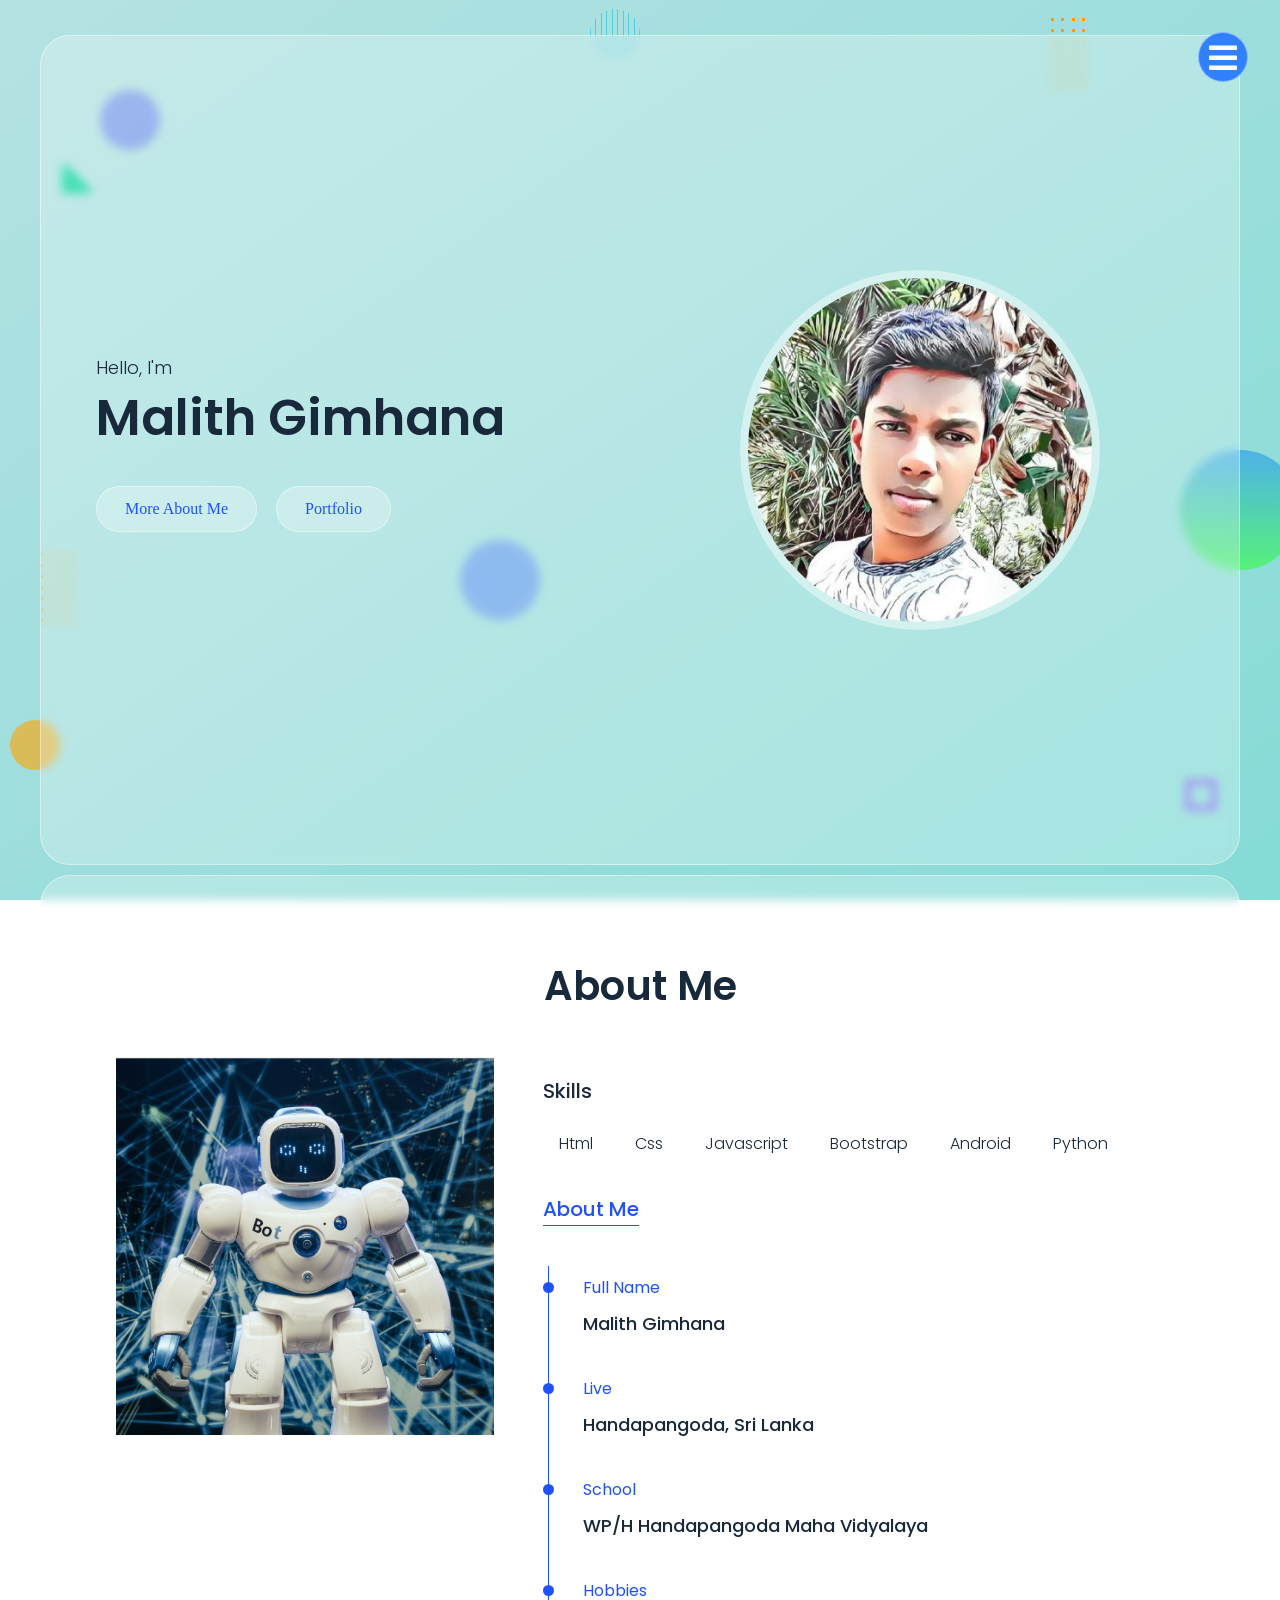
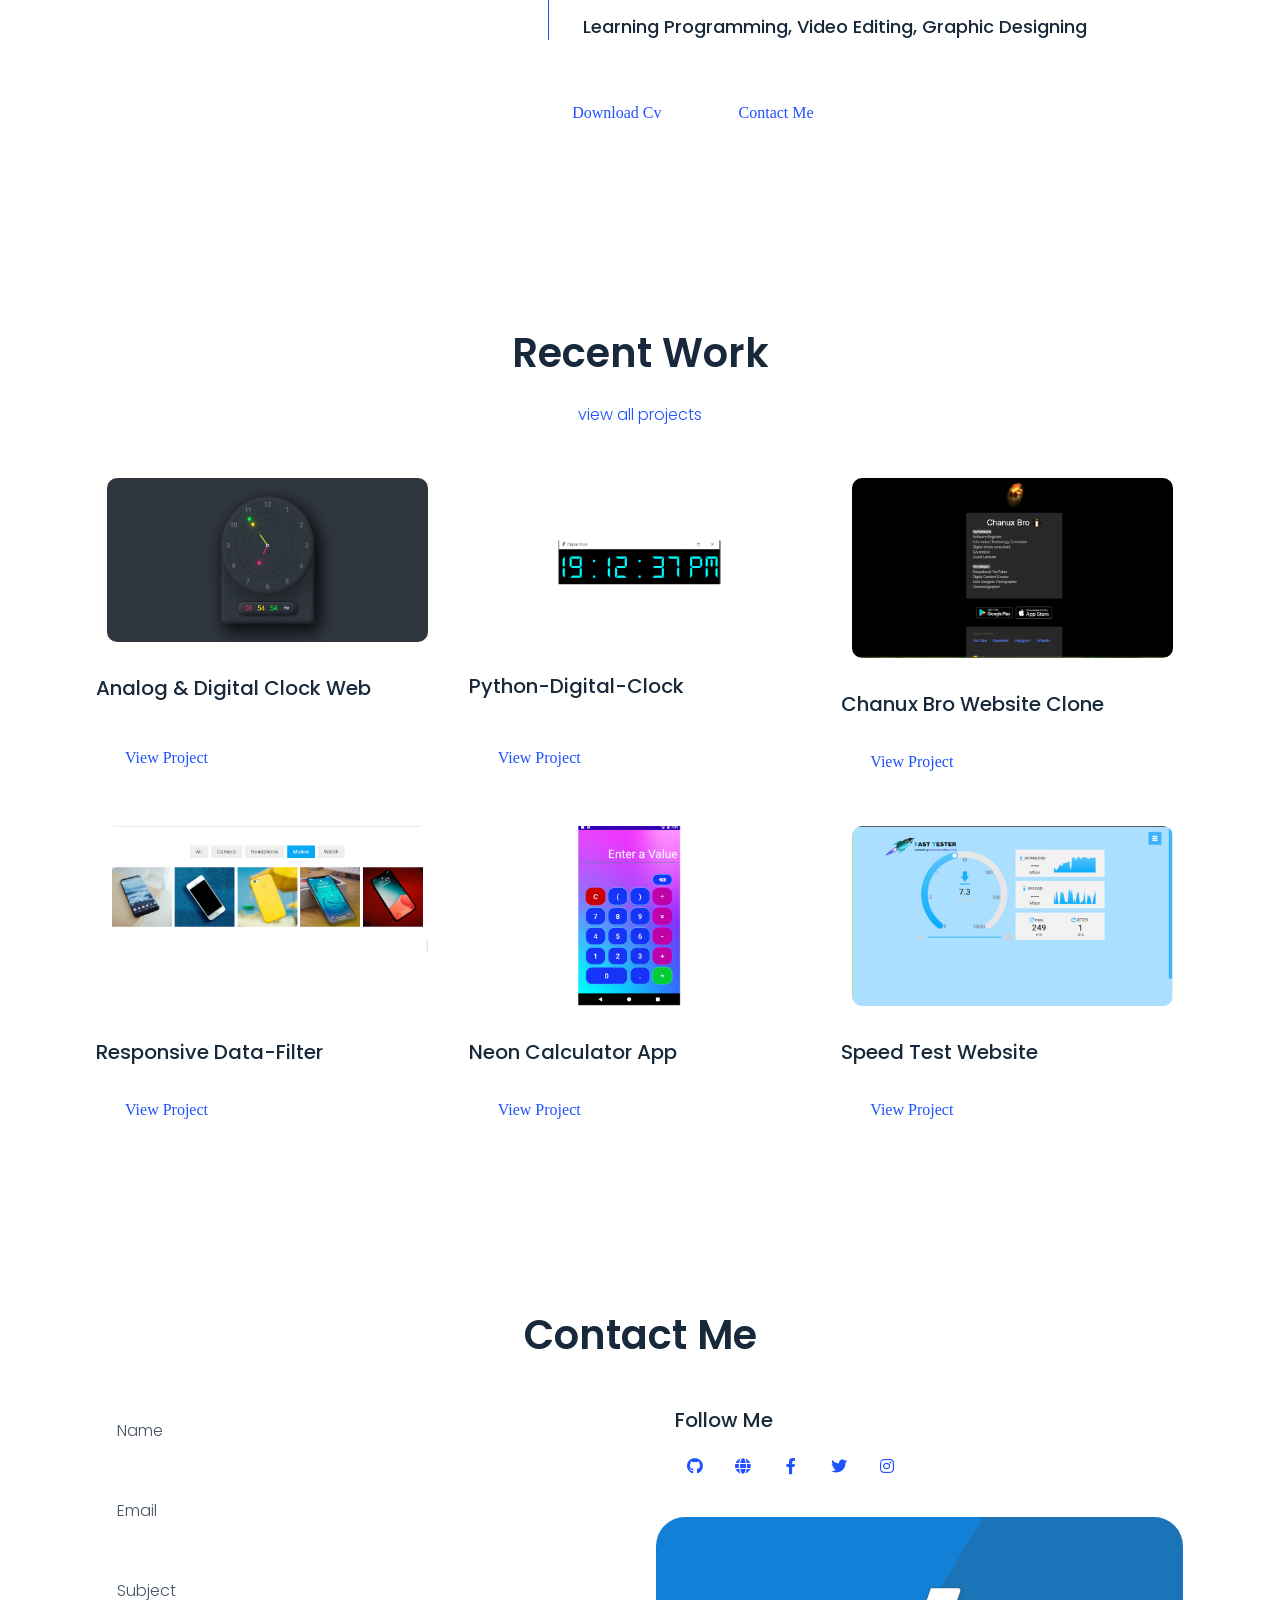
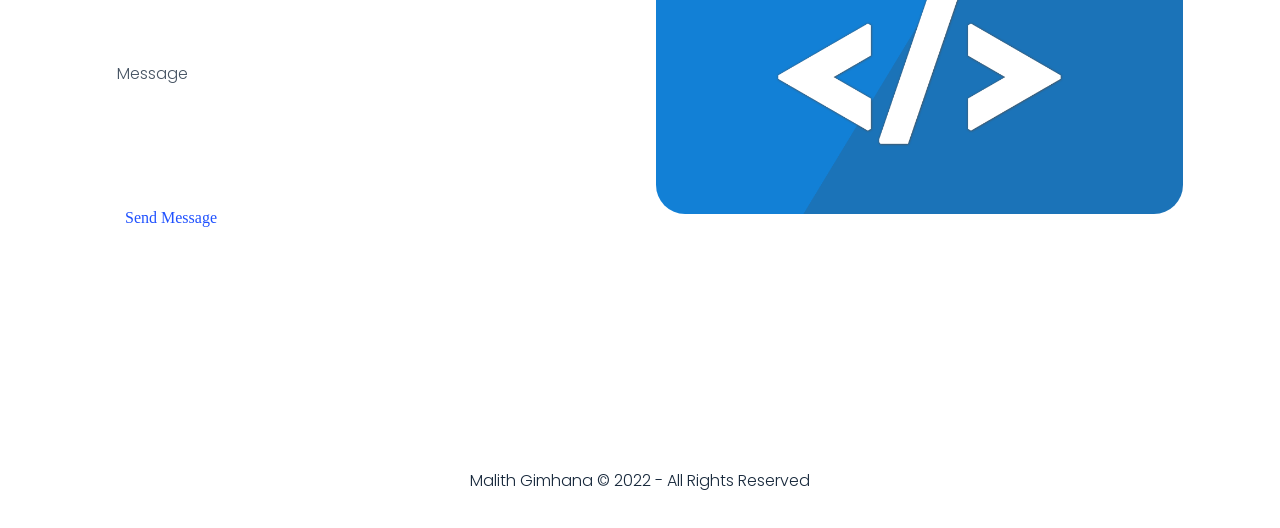
==== commit 8d079335: "Update index.html" ====
--- a/index.html
+++ b/index.html
@@ -5,7 +5,7 @@
   <meta charset="utf-8">
   <meta name="viewport" content="width=device-width, initial-scale=1">
   <link rel="stylesheet" href="css/font-awesome.css">
-  <link rel="stylesheet" href="css/style.min.css">
+  <link rel="stylesheet" href="css/style.css">
   <link rel="stylesheet" href="https://pro.fontawesome.com/releases/v5.10.0/css/all.css" integrity="sha384-AYmEC3Yw5cVb3ZcuHtOA93w35dYTsvhLPVnYs9eStHfGJvOvKxVfELGroGkvsg+p" crossorigin="anonymous"/>
   <link rel="icon" type="image/png" href="img/favicon.png">
   <meta name="msvalidate.01" content="21E6F1E14B786EAF90AD96BB985213EB" />
@@ -18,7 +18,198 @@
 <body>
 
 
-  <script language="javascript">document.write( unescape( '%3C%21%2D%2D%2D%50%61%67%65%20%4C%6F%61%64%65%72%20%53%74%61%72%74%2D%2D%3E%0A%20%20%3C%64%69%76%20%63%6C%61%73%73%3D%22%70%61%67%65%2D%6C%6F%61%64%65%72%22%3E%0A%20%20%20%20%3C%64%69%76%3E%3C%2F%64%69%76%3E%0A%20%20%20%20%3C%64%69%76%3E%3C%2F%64%69%76%3E%0A%20%20%20%20%3C%64%69%76%3E%3C%2F%64%69%76%3E%0A%20%20%3C%2F%64%69%76%3E%0A%20%20%3C%21%2D%2D%2D%50%61%67%65%20%4C%6F%61%64%65%72%20%45%6E%64%2D%2D%3E%0A%0A%0A%20%20%3C%21%2D%2D%2D%42%61%63%6B%67%72%6F%75%6E%64%20%43%69%72%63%6C%65%73%20%53%74%61%72%74%2D%2D%3E%0A%20%20%3C%64%69%76%20%63%6C%61%73%73%3D%22%62%67%2D%63%69%72%63%6C%65%73%22%3E%0A%20%20%20%20%3C%64%69%76%20%63%6C%61%73%73%3D%22%63%69%72%63%6C%65%2D%31%22%3E%3C%2F%64%69%76%3E%0A%20%20%20%20%3C%64%69%76%20%63%6C%61%73%73%3D%22%63%69%72%63%6C%65%2D%32%22%3E%3C%2F%64%69%76%3E%0A%20%20%20%20%3C%64%69%76%20%63%6C%61%73%73%3D%22%63%69%72%63%6C%65%2D%33%22%3E%3C%2F%64%69%76%3E%0A%20%20%20%20%3C%64%69%76%20%63%6C%61%73%73%3D%22%63%69%72%63%6C%65%2D%34%22%3E%3C%2F%64%69%76%3E%0A%20%20%3C%2F%64%69%76%3E%0A%20%20%3C%21%2D%2D%2D%42%61%63%6B%67%72%6F%75%6E%64%20%43%69%72%63%6C%65%73%20%45%6E%64%2D%2D%3E%0A%20%20%3C%21%2D%2D%2D%65%66%66%65%63%74%73%20%77%72%61%70%20%73%74%61%72%74%2D%2D%3E%0A%20%20%3C%64%69%76%20%63%6C%61%73%73%3D%22%65%66%66%65%63%74%2D%77%72%61%70%22%3E%0A%20%20%20%20%3C%64%69%76%20%63%6C%61%73%73%3D%22%65%66%66%65%63%74%20%65%66%66%65%63%74%2D%31%22%3E%3C%2F%64%69%76%3E%0A%20%20%20%20%3C%64%69%76%20%63%6C%61%73%73%3D%22%65%66%66%65%63%74%20%65%66%66%65%63%74%2D%32%22%3E%0A%20%20%20%20%20%20%3C%64%69%76%3E%3C%2F%64%69%76%3E%3C%64%69%76%3E%3C%2F%64%69%76%3E%3C%64%69%76%3E%3C%2F%64%69%76%3E%3C%64%69%76%3E%3C%2F%64%69%76%3E%3C%64%69%76%3E%3C%2F%64%69%76%3E%3C%64%69%76%3E%3C%2F%64%69%76%3E%3C%64%69%76%3E%3C%2F%64%69%76%3E%3C%64%69%76%3E%3C%2F%64%69%76%3E%3C%64%69%76%3E%3C%2F%64%69%76%3E%3C%64%69%76%3E%3C%2F%64%69%76%3E%3C%64%69%76%3E%3C%2F%64%69%76%3E%3C%64%69%76%3E%3C%2F%64%69%76%3E%3C%64%69%76%3E%3C%2F%64%69%76%3E%3C%64%69%76%3E%3C%2F%64%69%76%3E%3C%64%69%76%3E%3C%2F%64%69%76%3E%3C%64%69%76%3E%3C%2F%64%69%76%3E%3C%64%69%76%3E%3C%2F%64%69%76%3E%3C%64%69%76%3E%3C%2F%64%69%76%3E%3C%64%69%76%3E%3C%2F%64%69%76%3E%3C%64%69%76%3E%3C%2F%64%69%76%3E%3C%64%69%76%3E%3C%2F%64%69%76%3E%3C%64%69%76%3E%3C%2F%64%69%76%3E%3C%64%69%76%3E%3C%2F%64%69%76%3E%3C%64%69%76%3E%3C%2F%64%69%76%3E%3C%64%69%76%3E%3C%2F%64%69%76%3E%3C%64%69%76%3E%3C%2F%64%69%76%3E%3C%64%69%76%3E%3C%2F%64%69%76%3E%3C%64%69%76%3E%3C%2F%64%69%76%3E%0A%20%20%20%20%3C%2F%64%69%76%3E%0A%20%20%20%20%3C%64%69%76%20%63%6C%61%73%73%3D%22%65%66%66%65%63%74%20%65%66%66%65%63%74%2D%33%22%3E%3C%2F%64%69%76%3E%0A%20%20%20%20%3C%64%69%76%20%63%6C%61%73%73%3D%22%65%66%66%65%63%74%20%65%66%66%65%63%74%2D%34%22%3E%3C%2F%64%69%76%3E%0A%20%20%20%20%3C%64%69%76%20%63%6C%61%73%73%3D%22%65%66%66%65%63%74%20%65%66%66%65%63%74%2D%35%22%3E%0A%20%20%20%20%20%20%3C%64%69%76%3E%3C%2F%64%69%76%3E%3C%64%69%76%3E%3C%2F%64%69%76%3E%3C%64%69%76%3E%3C%2F%64%69%76%3E%3C%64%69%76%3E%3C%2F%64%69%76%3E%3C%64%69%76%3E%3C%2F%64%69%76%3E%0A%20%20%20%20%20%20%3C%64%69%76%3E%3C%2F%64%69%76%3E%3C%64%69%76%3E%3C%2F%64%69%76%3E%3C%64%69%76%3E%3C%2F%64%69%76%3E%3C%64%69%76%3E%3C%2F%64%69%76%3E%3C%64%69%76%3E%3C%2F%64%69%76%3E%0A%20%20%20%20%3C%2F%64%69%76%3E%0A%20%20%20%20%3C%64%69%76%20%63%6C%61%73%73%3D%22%65%66%66%65%63%74%20%65%66%66%65%63%74%2D%36%22%3E%0A%20%20%20%20%20%20%3C%64%69%76%3E%3C%2F%64%69%76%3E%3C%64%69%76%3E%3C%2F%64%69%76%3E%3C%64%69%76%3E%3C%2F%64%69%76%3E%3C%64%69%76%3E%3C%2F%64%69%76%3E%3C%64%69%76%3E%3C%2F%64%69%76%3E%3C%64%69%76%3E%3C%2F%64%69%76%3E%3C%64%69%76%3E%3C%2F%64%69%76%3E%3C%64%69%76%3E%3C%2F%64%69%76%3E%3C%64%69%76%3E%3C%2F%64%69%76%3E%3C%64%69%76%3E%3C%2F%64%69%76%3E%3C%64%69%76%3E%3C%2F%64%69%76%3E%3C%64%69%76%3E%3C%2F%64%69%76%3E%3C%64%69%76%3E%3C%2F%64%69%76%3E%3C%64%69%76%3E%3C%2F%64%69%76%3E%3C%64%69%76%3E%3C%2F%64%69%76%3E%3C%64%69%76%3E%3C%2F%64%69%76%3E%3C%64%69%76%3E%3C%2F%64%69%76%3E%3C%64%69%76%3E%3C%2F%64%69%76%3E%3C%64%69%76%3E%3C%2F%64%69%76%3E%3C%64%69%76%3E%3C%2F%64%69%76%3E%3C%64%69%76%3E%3C%2F%64%69%76%3E%3C%64%69%76%3E%3C%2F%64%69%76%3E%3C%64%69%76%3E%3C%2F%64%69%76%3E%3C%64%69%76%3E%3C%2F%64%69%76%3E%3C%64%69%76%3E%3C%2F%64%69%76%3E%3C%64%69%76%3E%3C%2F%64%69%76%3E%3C%64%69%76%3E%3C%2F%64%69%76%3E%3C%64%69%76%3E%3C%2F%64%69%76%3E%0A%20%20%20%20%3C%2F%64%69%76%3E%0A%20%20%3C%2F%64%69%76%3E%0A%20%20%3C%21%2D%2D%2D%65%66%66%65%63%74%73%20%77%72%61%70%20%65%6E%64%2D%2D%3E%0A%0A%0A%20%20%3C%21%2D%2D%2D%2D%4F%76%65%72%6C%61%79%20%53%74%61%72%74%2D%2D%0A%20%20%3C%64%69%76%20%63%6C%61%73%73%3D%22%6F%76%65%72%6C%61%79%22%3E%0A%0A%20%20%3C%2F%64%69%76%3E%0A%20%20%20%20%2D%2D%4F%76%65%72%6C%61%79%20%45%6E%64%2D%2D%3E%0A%0A%20%20%3C%21%2D%2D%2D%2D%4D%61%69%6E%20%53%74%61%72%74%20%2D%2D%2D%2D%2D%3E%0A%20%20%3C%64%69%76%20%63%6C%61%73%73%3D%22%6D%61%69%6E%20%68%69%64%64%65%6E%22%3E%0A%0A%20%20%20%20%3C%21%2D%2D%48%65%61%64%65%72%20%53%74%61%72%74%2D%2D%3E%0A%20%20%20%20%3C%68%65%61%64%65%72%3E%0A%20%20%20%20%20%20%3C%64%69%76%20%69%64%3D%22%6D%65%6E%75%22%20%63%6C%61%73%73%3D%22%66%61%73%20%66%61%2D%62%61%72%73%22%3E%3C%2F%64%69%76%3E%0A%0A%20%20%20%20%20%20%3C%6E%61%76%20%63%6C%61%73%73%3D%22%6E%61%76%62%61%72%20%6E%61%76%69%22%3E%0A%20%20%20%20%20%20%20%20%3C%61%20%68%72%65%66%3D%22%69%6E%64%65%78%2E%68%74%6D%6C%22%3E%68%6F%6D%65%3C%2F%61%3E%0A%20%20%20%20%20%20%20%20%3C%61%20%68%72%65%66%3D%22%61%62%6F%75%74%2E%68%74%6D%6C%22%3E%61%62%6F%75%74%3C%2F%61%3E%0A%20%20%20%20%20%20%20%20%3C%61%20%68%72%65%66%3D%22%70%6F%72%74%66%6F%6C%69%6F%2E%68%74%6D%6C%22%3E%70%6F%72%74%66%6F%6C%69%6F%3C%2F%61%3E%0A%20%20%20%20%20%20%20%20%3C%61%20%68%72%65%66%3D%22%63%6F%6E%74%61%63%74%2E%68%74%6D%6C%22%3E%63%6F%6E%74%61%63%74%3C%2F%61%3E%0A%20%20%20%20%3C%2F%6E%61%76%3E%0A%0A%0A%20%20%3C%2F%68%65%61%64%65%72%3E%0A%0A%20%20%20%20%3C%21%2D%2D%48%65%61%64%65%72%20%45%6E%64%2D%2D%0A%0A%20%20%20%20%3C%64%69%76%20%69%64%3D%22%73%69%64%65%4E%61%76%22%3E%0A%20%20%20%20%20%20%3C%6E%61%76%3E%0A%20%20%20%20%20%20%20%20%20%20%3C%75%6C%3E%0A%20%20%20%20%20%20%20%20%20%20%20%20%20%20%3C%6C%69%3E%3C%61%20%68%72%65%66%3D%22%23%68%6F%6D%65%22%3E%48%6F%6D%65%3C%2F%61%3E%3C%2F%6C%69%3E%0A%20%20%20%20%20%20%20%20%20%20%20%20%20%20%3C%6C%69%3E%3C%61%20%68%72%65%66%3D%22%23%61%62%6F%75%74%22%3E%41%62%6F%75%74%3C%2F%61%3E%3C%2F%6C%69%3E%0A%20%20%20%20%20%20%20%20%20%20%20%20%20%20%3C%6C%69%3E%3C%61%20%68%72%65%66%3D%22%23%70%6F%72%74%6F%66%6F%6C%69%6F%22%3E%50%6F%72%74%66%6F%6C%69%6F%3C%2F%61%3E%3C%2F%6C%69%3E%20%20%0A%20%20%20%20%20%20%20%20%20%20%20%20%20%20%3C%6C%69%3E%3C%61%20%68%72%65%66%3D%22%23%63%6F%6E%74%61%63%74%22%3E%43%6F%6E%74%61%63%74%3C%2F%61%3E%3C%2F%6C%69%3E%0A%20%20%20%20%20%20%20%20%20%20%3C%2F%75%6C%3E%0A%20%20%20%20%20%20%3C%2F%6E%61%76%3E%0A%20%20%3C%2F%64%69%76%3E%0A%20%20%3C%64%69%76%20%69%64%3D%22%6D%65%6E%75%42%74%6E%22%3E%0A%20%20%20%20%20%20%3C%69%6D%67%20%73%72%63%3D%22%69%6D%67%2F%6D%65%6E%75%2E%70%6E%67%22%20%69%64%3D%22%6D%65%6E%75%22%3E%0A%20%20%3C%2F%64%69%76%3E%2D%2D%2D%3E%0A%20%20%20%20%0A%0A%20%20%20%20%3C%21%2D%2D%48%6F%6D%65%20%53%65%63%74%69%6F%6E%20%53%74%61%72%74%2D%2D%3E%0A%20%20%20%20%3C%73%65%63%74%69%6F%6E%20%63%6C%61%73%73%3D%22%68%6F%6D%65%2D%73%65%63%74%69%6F%6E%20%61%6C%69%67%6E%2D%69%74%65%6D%73%2D%63%65%6E%74%65%72%20%61%63%74%69%76%65%22%20%69%64%3D%22%68%6F%6D%65%22%3E%0A%20%20%20%20%20%20%3C%64%69%76%20%63%6C%61%73%73%3D%22%63%6F%6E%74%61%69%6E%65%72%22%3E%0A%20%20%20%20%20%20%20%20%3C%64%69%76%20%63%6C%61%73%73%3D%22%72%6F%77%20%61%6C%69%67%6E%2D%69%74%65%6D%73%2D%63%65%6E%74%65%72%22%3E%0A%20%20%20%20%20%20%20%20%20%20%3C%64%69%76%20%63%6C%61%73%73%3D%22%68%6F%6D%65%2D%74%65%78%74%22%3E%0A%20%20%20%20%20%20%20%20%20%20%20%20%3C%70%3E%48%65%6C%6C%6F%2C%20%49%27%6D%3C%2F%70%3E%0A%20%20%20%20%20%20%20%20%20%20%20%20%3C%68%31%3E%6D%61%6C%69%74%68%20%67%69%6D%68%61%6E%61%3C%2F%68%31%3E%0A%20%20%20%20%20%20%20%20%20%20%20%20%3C%68%32%3E%3C%2F%68%32%3E%0A%20%20%20%20%20%20%20%20%20%20%20%20%3C%61%20%68%72%65%66%3D%22%23%61%62%6F%75%74%22%20%63%6C%61%73%73%3D%22%62%74%6E%20%6C%69%6E%6B%2D%69%74%65%6D%22%3E%6D%6F%72%65%20%61%62%6F%75%74%20%6D%65%3C%2F%61%3E%0A%20%20%20%20%20%20%20%20%20%20%20%20%3C%61%20%68%72%65%66%3D%22%23%70%6F%72%74%6F%66%6F%6C%69%6F%22%20%63%6C%61%73%73%3D%22%62%74%6E%20%6C%69%6E%6B%2D%69%74%65%6D%22%3E%20%70%6F%72%74%66%6F%6C%69%6F%20%3C%2F%61%3E%0A%20%20%20%20%20%20%20%20%20%20%3C%2F%64%69%76%3E%0A%20%20%20%20%20%20%20%20%20%20%3C%64%69%76%20%63%6C%61%73%73%3D%22%68%6F%6D%65%2D%69%6D%67%22%3E%0A%20%20%20%20%20%20%20%20%20%20%20%20%3C%64%69%76%20%63%6C%61%73%73%3D%22%69%6D%67%2D%62%6F%78%22%3E%0A%20%20%20%20%20%20%20%20%20%20%20%20%20%20%3C%69%6D%67%20%73%72%63%3D%22%69%6D%67%2F%62%6F%74%2E%70%6E%67%22%20%61%6C%74%3D%22%70%72%6F%66%69%6C%65%2D%69%6D%67%22%3E%20%0A%20%20%20%20%20%20%20%20%20%20%20%20%3C%2F%64%69%76%3E%0A%20%20%20%20%20%20%20%20%20%20%3C%2F%64%69%76%3E%0A%20%20%20%20%20%20%20%20%3C%2F%64%69%76%3E%0A%20%20%20%20%20%20%3C%2F%64%69%76%3E%0A%20%20%20%20%3C%2F%73%65%63%74%69%6F%6E%3E%0A%20%20%20%20%3C%21%2D%2D%48%6F%6D%65%20%53%65%63%74%69%6F%6E%20%45%6E%64%2D%2D%3E%0A%0A%20%20%20%20%3C%21%2D%2D%2D%41%62%6F%75%74%20%53%65%63%74%69%6F%6E%20%53%74%61%72%74%2D%2D%3E%0A%20%20%20%20%3C%73%65%63%74%69%6F%6E%20%63%6C%61%73%73%3D%22%61%62%6F%75%74%2D%73%65%63%74%69%6F%6E%20%73%65%63%2D%70%61%64%64%69%6E%67%20%61%63%74%69%76%65%22%20%69%64%3D%22%61%62%6F%75%74%22%3E%0A%20%20%20%20%20%20%3C%64%69%76%20%63%6C%61%73%73%3D%22%63%6F%6E%74%61%69%6E%65%72%22%3E%0A%20%20%20%20%20%20%20%20%3C%64%69%76%20%63%6C%61%73%73%3D%22%72%6F%77%22%3E%0A%20%20%20%20%20%20%20%20%20%20%3C%64%69%76%20%63%6C%61%73%73%3D%22%73%65%63%74%69%6F%6E%2D%74%69%74%6C%65%22%3E%0A%20%20%20%20%20%20%20%20%20%20%20%20%3C%68%32%3E%61%62%6F%75%74%20%6D%65%3C%2F%68%32%3E%0A%20%20%20%20%20%20%20%20%20%20%3C%2F%64%69%76%3E%0A%20%20%20%20%20%20%20%20%3C%2F%64%69%76%3E%0A%20%20%20%20%20%20%20%20%3C%64%69%76%20%63%6C%61%73%73%3D%22%72%6F%77%22%3E%0A%20%20%20%20%20%20%20%20%20%20%3C%64%69%76%20%63%6C%61%73%73%3D%22%61%62%6F%75%74%2D%69%6D%67%22%3E%0A%20%20%20%20%20%20%20%20%20%20%20%20%3C%64%69%76%20%63%6C%61%73%73%3D%22%69%6D%67%2D%62%6F%78%22%3E%0A%20%20%20%20%20%20%20%20%20%20%20%20%20%20%3C%69%6D%67%20%73%72%63%3D%22%69%6D%67%2F%62%6F%74%2E%70%6E%67%22%20%61%6C%74%3D%22%61%62%6F%75%74%20%69%6D%67%22%3E%0A%20%20%20%20%20%20%20%20%20%20%20%20%3C%2F%64%69%76%3E%0A%20%20%20%20%20%20%20%20%20%20%3C%2F%64%69%76%3E%0A%20%20%20%20%20%20%20%20%20%20%3C%64%69%76%20%63%6C%61%73%73%3D%22%61%62%6F%75%74%2D%74%65%78%74%22%3E%0A%20%20%20%20%20%20%20%20%20%20%0A%20%20%20%20%20%20%20%20%20%20%20%20%3C%68%33%3E%73%6B%69%6C%6C%73%3C%2F%68%33%3E%0A%20%20%20%20%20%20%20%20%20%20%20%20%3C%64%69%76%20%63%6C%61%73%73%3D%22%73%6B%69%6C%6C%73%22%3E%0A%20%20%20%20%20%20%20%20%20%20%20%20%20%20%3C%64%69%76%20%63%6C%61%73%73%3D%22%73%6B%69%6C%6C%73%2D%69%74%65%6D%22%3E%68%74%6D%6C%3C%2F%64%69%76%3E%0A%20%20%20%20%20%20%20%20%20%20%20%20%20%20%3C%64%69%76%20%63%6C%61%73%73%3D%22%73%6B%69%6C%6C%73%2D%69%74%65%6D%22%3E%63%73%73%3C%2F%64%69%76%3E%0A%20%20%20%20%20%20%20%20%20%20%20%20%20%20%3C%64%69%76%20%63%6C%61%73%73%3D%22%73%6B%69%6C%6C%73%2D%69%74%65%6D%22%3E%6A%61%76%61%73%63%72%69%70%74%3C%2F%64%69%76%3E%0A%20%20%20%20%20%20%20%20%20%20%20%20%20%20%3C%64%69%76%20%63%6C%61%73%73%3D%22%73%6B%69%6C%6C%73%2D%69%74%65%6D%22%3E%62%6F%6F%74%73%74%72%61%70%3C%2F%64%69%76%3E%0A%20%20%20%20%20%20%20%20%20%20%20%20%20%20%3C%64%69%76%20%63%6C%61%73%73%3D%22%73%6B%69%6C%6C%73%2D%69%74%65%6D%22%3E%61%6E%64%72%6F%69%64%3C%2F%64%69%76%3E%0A%20%20%20%20%20%20%20%20%20%20%20%20%20%20%3C%64%69%76%20%63%6C%61%73%73%3D%22%73%6B%69%6C%6C%73%2D%69%74%65%6D%22%3E%70%79%74%68%6F%6E%3C%2F%64%69%76%3E%0A%20%20%20%20%20%20%20%20%20%20%20%20%3C%2F%64%69%76%3E%0A%0A%20%20%20%20%20%20%20%20%20%20%20%20%20%3C%64%69%76%20%63%6C%61%73%73%3D%22%61%62%6F%75%74%2D%74%61%62%73%22%3E%0A%20%20%20%20%20%20%20%20%20%20%20%20%20%20%20%3C%62%75%74%74%6F%6E%20%74%79%70%65%3D%22%62%75%74%74%6F%6E%22%20%63%6C%61%73%73%3D%22%74%61%62%2D%69%74%65%6D%20%61%63%74%69%76%65%22%20%64%61%74%61%2D%74%61%72%67%65%74%3D%22%23%65%64%75%63%61%74%69%6F%6E%22%3E%61%62%6F%75%74%20%6D%65%3C%2F%62%75%74%74%6F%6E%3E%0A%0A%20%20%20%20%20%20%20%20%20%20%20%20%20%3C%2F%64%69%76%3E%0A%0A%20%20%20%20%20%20%20%20%20%20%20%20%20%3C%21%2D%2D%45%64%75%63%61%74%69%6F%6E%20%53%74%61%72%74%2D%2D%3E%0A%20%20%20%20%20%20%20%20%20%20%20%20%20%3C%64%69%76%20%63%6C%61%73%73%3D%22%74%61%62%2D%63%6F%6E%74%65%6E%74%20%61%63%74%69%76%65%22%20%69%64%3D%22%65%64%75%63%61%74%69%6F%6E%22%3E%0A%20%20%20%20%20%20%20%20%20%20%20%20%20%20%20%3C%64%69%76%20%63%6C%61%73%73%3D%22%74%69%6D%65%6C%69%6E%65%22%3E%0A%20%20%20%20%20%20%20%20%20%20%20%20%20%20%20%20%20%3C%64%69%76%20%63%6C%61%73%73%3D%22%74%69%6D%65%6C%69%6E%65%2D%69%74%65%6D%22%3E%0A%20%20%20%20%20%20%20%20%20%20%20%20%20%20%20%20%20%20%20%3C%73%70%61%6E%20%63%6C%61%73%73%3D%22%64%61%74%65%22%3E%46%75%6C%6C%20%4E%61%6D%65%3C%2F%73%70%61%6E%3E%0A%20%20%20%20%20%20%20%20%20%20%20%20%20%20%20%20%20%20%20%3C%68%34%3E%4D%61%6C%69%74%68%20%47%69%6D%68%61%6E%61%3C%2F%68%34%3E%0A%20%20%20%20%20%20%20%20%20%20%20%20%20%20%20%20%20%3C%2F%64%69%76%3E%0A%20%20%20%20%20%20%20%20%20%20%20%20%20%20%20%20%20%3C%64%69%76%20%63%6C%61%73%73%3D%22%74%69%6D%65%6C%69%6E%65%2D%69%74%65%6D%22%3E%0A%20%20%20%20%20%20%20%20%20%20%20%20%20%20%20%20%20%20%3C%73%70%61%6E%20%63%6C%61%73%73%3D%22%64%61%74%65%22%3E%4C%69%76%65%3C%2F%73%70%61%6E%3E%0A%20%20%20%20%20%20%20%20%20%20%20%20%20%20%20%20%20%20%3C%68%34%3E%48%61%6E%64%61%70%61%6E%67%6F%64%61%2C%20%53%72%69%20%4C%61%6E%6B%61%3C%2F%68%34%3E%0A%20%20%20%20%20%20%20%20%20%20%20%20%20%20%20%20%3C%2F%64%69%76%3E%0A%20%20%20%20%20%20%20%20%20%20%20%20%20%20%20%20%3C%64%69%76%20%63%6C%61%73%73%3D%22%74%69%6D%65%6C%69%6E%65%2D%69%74%65%6D%22%3E%0A%20%20%20%20%20%20%20%20%20%20%20%20%20%20%20%20%20%20%3C%73%70%61%6E%20%63%6C%61%73%73%3D%22%64%61%74%65%22%3E%53%63%68%6F%6F%6C%3C%2F%73%70%61%6E%3E%0A%20%20%20%20%20%20%20%20%20%20%20%20%20%20%20%20%20%20%3C%68%34%3E%57%50%2F%48%20%48%61%6E%64%61%70%61%6E%67%6F%64%61%20%4D%61%68%61%20%56%69%64%79%61%6C%61%79%61%3C%2F%68%34%3E%0A%20%20%20%20%20%20%20%20%20%20%20%20%20%20%20%20%3C%2F%64%69%76%3E%0A%20%20%20%20%20%20%20%20%20%20%20%20%20%20%20%20%3C%64%69%76%20%63%6C%61%73%73%3D%22%74%69%6D%65%6C%69%6E%65%2D%69%74%65%6D%22%3E%0A%20%20%20%20%20%20%20%20%20%20%20%20%20%20%20%20%20%20%3C%73%70%61%6E%20%63%6C%61%73%73%3D%22%64%61%74%65%22%3E%48%6F%62%62%69%65%73%3C%2F%73%70%61%6E%3E%0A%20%20%20%20%20%20%20%20%20%20%20%20%20%20%20%20%20%20%3C%68%34%3E%4C%65%61%72%6E%69%6E%67%20%50%72%6F%67%72%61%6D%6D%69%6E%67%2C%20%56%69%64%65%6F%20%45%64%69%74%69%6E%67%2C%20%47%72%61%70%68%69%63%20%44%65%73%69%67%6E%69%6E%67%3C%2F%68%34%3E%0A%20%20%20%20%20%20%20%20%20%20%20%20%20%20%20%20%3C%2F%64%69%76%3E%0A%20%20%20%20%20%20%20%20%20%20%20%20%20%20%20%20%3C%2F%64%69%76%3E%0A%20%20%20%20%20%20%20%20%20%20%20%20%20%20%3C%2F%64%69%76%3E%0A%20%20%20%20%20%20%20%20%20%20%20%20%20%3C%21%2D%2D%45%64%75%63%61%74%69%6F%6E%20%45%6E%64%2D%2D%3E%0A%0A%20%20%20%20%20%20%20%20%20%20%20%20%20%3C%21%2D%2D%45%78%70%65%72%69%65%6E%63%65%20%53%74%61%72%74%2D%2D%3E%0A%20%20%20%20%20%20%20%20%20%20%20%20%20%3C%64%69%76%20%63%6C%61%73%73%3D%22%74%61%62%2D%63%6F%6E%74%65%6E%74%20%22%20%69%64%3D%22%65%78%70%65%72%69%65%6E%63%65%22%3E%0A%20%20%20%20%20%20%20%20%20%20%20%20%20%0A%20%20%20%20%20%20%20%20%20%20%20%20%20%20%3C%64%69%76%20%63%6C%61%73%73%3D%22%72%6F%77%22%3E%0A%20%20%20%20%20%20%20%20%20%20%20%20%20%20%20%20%3C%64%69%76%20%63%6C%61%73%73%3D%22%70%72%6F%67%72%65%73%73%22%3E%0A%20%20%20%20%20%20%20%20%20%20%20%20%20%20%20%20%20%20%3C%68%33%3E%20%68%74%6D%6C%20%3C%73%70%61%6E%3E%37%30%25%3C%2F%73%70%61%6E%3E%3C%2F%68%33%3E%20%0A%20%20%20%20%20%20%20%20%20%20%20%20%20%20%20%20%20%20%3C%64%69%76%20%63%6C%61%73%73%3D%22%62%61%72%22%3E%3C%73%70%61%6E%3E%3C%2F%73%70%61%6E%3E%3C%2F%64%69%76%3E%0A%20%20%20%20%20%20%20%20%20%20%20%20%20%20%20%3C%2F%64%69%76%3E%0A%20%20%20%20%20%20%20%20%20%20%20%20%20%20%20%3C%64%69%76%20%63%6C%61%73%73%3D%22%70%72%6F%67%72%65%73%73%22%3E%0A%20%20%20%20%20%20%20%20%20%20%20%20%20%20%20%20%20%20%20%3C%68%33%3E%20%63%73%73%20%3C%73%70%61%6E%3E%35%30%25%3C%2F%73%70%61%6E%3E%3C%2F%68%33%3E%20%0A%20%20%20%20%20%20%20%20%20%20%20%20%20%20%20%20%20%20%20%3C%64%69%76%20%63%6C%61%73%73%3D%22%62%61%72%22%3E%3C%73%70%61%6E%3E%3C%2F%73%70%61%6E%3E%3C%2F%64%69%76%3E%0A%20%20%20%20%20%20%20%20%20%20%20%20%20%20%20%3C%2F%64%69%76%3E%0A%20%20%20%20%20%20%20%20%20%20%20%20%20%20%20%3C%64%69%76%20%63%6C%61%73%73%3D%22%70%72%6F%67%72%65%73%73%22%3E%0A%20%20%20%20%20%20%20%20%20%20%20%20%20%20%20%20%3C%68%33%3E%20%62%6F%6F%74%73%74%72%61%70%20%3C%73%70%61%6E%3E%33%30%25%3C%2F%73%70%61%6E%3E%3C%2F%68%33%3E%20%0A%20%20%20%20%20%20%20%20%20%20%20%20%20%20%20%20%3C%64%69%76%20%63%6C%61%73%73%3D%22%62%61%72%22%3E%3C%73%70%61%6E%3E%3C%2F%73%70%61%6E%3E%3C%2F%64%69%76%3E%0A%20%20%20%20%20%20%20%20%20%20%20%20%20%20%20%3C%2F%64%69%76%3E%0A%20%20%20%20%20%20%20%20%20%20%20%20%20%20%20%3C%64%69%76%20%63%6C%61%73%73%3D%22%70%72%6F%67%72%65%73%73%22%3E%0A%20%20%20%20%20%20%20%20%20%20%20%20%20%20%20%20%20%20%20%3C%68%33%3E%20%6A%73%20%3C%73%70%61%6E%3E%31%30%25%3C%2F%73%70%61%6E%3E%3C%2F%68%33%3E%20%0A%20%20%20%20%20%20%20%20%20%20%20%20%20%20%20%20%20%20%20%3C%64%69%76%20%63%6C%61%73%73%3D%22%62%61%72%22%3E%3C%73%70%61%6E%3E%3C%2F%73%70%61%6E%3E%3C%2F%64%69%76%3E%0A%20%20%20%20%20%20%20%20%20%20%20%20%20%20%20%3C%2F%64%69%76%3E%0A%20%20%20%20%20%20%20%20%20%20%20%20%20%20%20%3C%64%69%76%20%63%6C%61%73%73%3D%22%70%72%6F%67%72%65%73%73%22%3E%0A%20%20%20%20%20%20%20%20%20%20%20%20%20%20%20%20%20%20%20%3C%68%33%3E%20%70%79%74%68%6F%6E%20%3C%73%70%61%6E%3E%36%25%3C%2F%73%70%61%6E%3E%3C%2F%68%33%3E%20%0A%20%20%20%20%20%20%20%20%20%20%20%20%20%20%20%20%20%20%20%3C%64%69%76%20%63%6C%61%73%73%3D%22%62%61%72%22%3E%3C%73%70%61%6E%3E%3C%2F%73%70%61%6E%3E%3C%2F%64%69%76%3E%0A%20%20%20%20%20%20%20%20%20%20%20%20%20%20%20%3C%2F%64%69%76%3E%0A%20%20%20%20%20%20%20%20%20%20%20%20%20%20%20%3C%64%69%76%20%63%6C%61%73%73%3D%22%70%72%6F%67%72%65%73%73%22%3E%0A%20%20%20%20%20%20%20%20%20%20%20%20%20%20%20%20%20%20%20%3C%68%33%3E%20%61%6E%64%72%6F%69%64%20%3C%73%70%61%6E%3E%35%25%3C%2F%73%70%61%6E%3E%3C%2F%68%33%3E%20%0A%20%20%20%20%20%20%20%20%20%20%20%20%20%20%20%20%20%20%20%3C%64%69%76%20%63%6C%61%73%73%3D%22%62%61%72%22%3E%3C%73%70%61%6E%3E%3C%2F%73%70%61%6E%3E%3C%2F%64%69%76%3E%0A%20%20%20%20%20%20%20%20%20%20%20%20%20%20%20%3C%2F%64%69%76%3E%0A%20%20%20%20%20%20%20%20%20%20%20%20%20%20%3C%2F%64%69%76%3E%0A%20%20%20%20%20%20%20%20%20%20%20%20%0A%20%20%20%20%20%20%20%20%20%20%20%20%20%3C%2F%64%69%76%3E%0A%20%20%20%20%20%20%20%20%20%20%20%20%20%3C%21%2D%2D%45%78%70%65%72%69%65%6E%63%65%20%45%6E%64%2D%2D%3E%0A%0A%20%20%20%20%20%20%20%20%20%20%20%20%20%3C%61%20%68%72%65%66%3D%22%63%76%2E%70%64%66%22%20%74%61%72%67%65%74%3D%22%5F%62%6C%61%6E%6B%22%20%63%6C%61%73%73%3D%22%62%74%6E%22%3E%64%6F%77%6E%6C%6F%61%64%20%63%76%3C%2F%61%3E%0A%20%20%20%20%20%20%20%20%20%20%20%20%20%3C%61%20%68%72%65%66%3D%22%23%63%6F%6E%74%61%63%74%22%20%63%6C%61%73%73%3D%22%62%74%6E%20%6C%69%6E%6B%2D%69%74%65%6D%22%3E%63%6F%6E%74%61%63%74%20%6D%65%3C%2F%61%3E%0A%0A%20%20%20%20%20%20%20%20%20%20%3C%2F%64%69%76%3E%0A%20%20%20%20%20%20%20%20%3C%2F%64%69%76%3E%0A%20%20%20%20%20%20%3C%2F%64%69%76%3E%0A%20%20%20%20%3C%2F%73%65%63%74%69%6F%6E%3E%0A%20%20%20%20%3C%21%2D%2D%2D%41%62%6F%75%74%20%53%65%63%74%69%6F%6E%20%45%6E%64%2D%2D%3E' ))</script>
+  <!---Page Loader Start-->
+  <div class="page-loader">
+    <div></div>
+    <div></div>
+    <div></div>
+  </div>
+  <!---Page Loader End-->
+
+
+  <!---Background Circles Start-->
+  <div class="bg-circles">
+    <div class="circle-1"></div>
+    <div class="circle-2"></div>
+    <div class="circle-3"></div>
+    <div class="circle-4"></div>
+  </div>
+  <!---Background Circles End-->
+  <!---effects wrap start-->
+  <div class="effect-wrap">
+    <div class="effect effect-1"></div>
+    <div class="effect effect-2">
+      <div></div><div></div><div></div><div></div><div></div><div></div><div></div><div></div><div></div><div></div><div></div><div></div><div></div><div></div><div></div><div></div><div></div><div></div><div></div><div></div><div></div><div></div><div></div><div></div><div></div><div></div><div></div><div></div>
+    </div>
+    <div class="effect effect-3"></div>
+    <div class="effect effect-4"></div>
+    <div class="effect effect-5">
+      <div></div><div></div><div></div><div></div><div></div>
+      <div></div><div></div><div></div><div></div><div></div>
+    </div>
+    <div class="effect effect-6">
+      <div></div><div></div><div></div><div></div><div></div><div></div><div></div><div></div><div></div><div></div><div></div><div></div><div></div><div></div><div></div><div></div><div></div><div></div><div></div><div></div><div></div><div></div><div></div><div></div><div></div><div></div><div></div><div></div>
+    </div>
+  </div>
+  <!---effects wrap end-->
+
+
+  <!----Overlay Start--
+  <div class="overlay">
+
+  </div>
+    --Overlay End-->
+
+  <!----Main Start ----->
+  <div class="main hidden">
+
+    <!--Header Start-->
+    <header>
+      <div id="menu" class="fas fa-bars"></div>
+
+      <nav class="navbar navi">
+        <a href="index.html">home</a>
+        <a href="about.html">about</a>
+        <a href="portfolio.html">portfolio</a>
+        <a href="contact.html">contact</a>
+    </nav>
+
+
+  </header>
+
+    <!--Header End--
+
+    <div id="sideNav">
+      <nav>
+          <ul>
+              <li><a href="#home">Home</a></li>
+              <li><a href="#about">About</a></li>
+              <li><a href="#portofolio">Portfolio</a></li>  
+              <li><a href="#contact">Contact</a></li>
+          </ul>
+      </nav>
+  </div>
+  <div id="menuBtn">
+      <img src="img/menu.png" id="menu">
+  </div>--->
+    
+
+    <!--Home Section Start-->
+    <section class="home-section align-items-center active" id="home">
+      <div class="container">
+        <div class="row align-items-center">
+          <div class="home-text">
+            <p>Hello, I'm</p>
+            <h1>malith gimhana</h1>
+            <h2></h2>
+            <a href="#about" class="btn link-item">more about me</a>
+            <a href="#portofolio" class="btn link-item"> portfolio </a>
+          </div>
+          <div class="home-img">
+            <div class="img-box">
+              <img src="img/profile.jpg" alt="profile-img"> 
+            </div>
+          </div>
+        </div>
+      </div>
+    </section>
+    <!--Home Section End-->
+
+    <!---About Section Start-->
+    <section class="about-section sec-padding active" id="about">
+      <div class="container">
+        <div class="row">
+          <div class="section-title">
+            <h2>about me</h2>
+          </div>
+        </div>
+        <div class="row">
+          <div class="about-img">
+            <div class="img-box">
+              <img src="img/bot.png" alt="about img">
+            </div>
+          </div>
+          <div class="about-text">
+          
+            <h3>skills</h3>
+            <div class="skills">
+              <div class="skills-item">html</div>
+              <div class="skills-item">css</div>
+              <div class="skills-item">javascript</div>
+              <div class="skills-item">bootstrap</div>
+              <div class="skills-item">android</div>
+              <div class="skills-item">python</div>
+            </div>
+
+             <div class="about-tabs">
+               <button type="button" class="tab-item active" data-target="#education">about me</button>
+
+             </div>
+
+             <!--Education Start-->
+             <div class="tab-content active" id="education">
+               <div class="timeline">
+                 <div class="timeline-item">
+                   <span class="date">Full Name</span>
+                   <h4>Malith Gimhana</h4>
+                 </div>
+                 <div class="timeline-item">
+                  <span class="date">Live</span>
+                  <h4>Handapangoda, Sri Lanka</h4>
+                </div>
+                <div class="timeline-item">
+                  <span class="date">School</span>
+                  <h4>WP/H Handapangoda Maha Vidyalaya</h4>
+                </div>
+                <div class="timeline-item">
+                  <span class="date">Hobbies</span>
+                  <h4>Learning Programming, Video Editing, Graphic Designing</h4>
+                </div>
+                </div>
+              </div>
+             <!--Education End-->
+
+             <!--Experience Start-->
+             <div class="tab-content " id="experience">
+             
+              <div class="row">
+                <div class="progress">
+                  <h3> html <span>70%</span></h3> 
+                  <div class="bar"><span></span></div>
+               </div>
+               <div class="progress">
+                   <h3> css <span>50%</span></h3> 
+                   <div class="bar"><span></span></div>
+               </div>
+               <div class="progress">
+                <h3> bootstrap <span>30%</span></h3> 
+                <div class="bar"><span></span></div>
+               </div>
+               <div class="progress">
+                   <h3> js <span>10%</span></h3> 
+                   <div class="bar"><span></span></div>
+               </div>
+               <div class="progress">
+                   <h3> python <span>6%</span></h3> 
+                   <div class="bar"><span></span></div>
+               </div>
+               <div class="progress">
+                   <h3> android <span>5%</span></h3> 
+                   <div class="bar"><span></span></div>
+               </div>
+              </div>
+            
+             </div>
+             <!--Experience End-->
+
+             <a href="cv.pdf" target="_blank" class="btn">download cv</a>
+             <a href="#contact" class="btn link-item">contact me</a>
+
+          </div>
+        </div>
+      </div>
+    </section>
+    <!---About Section End-->
 
     <!---Portofolio Section Start-->
 
@@ -32,8 +223,8 @@
           </div>
         </div>
         <div class="row">
-  
-  <!---Potofolio Item Start-->
+
+<!---Potofolio Item Start-->
           
   <div class="portofolio-item 3">
     <div class="portofolio-item-thumbnail">
@@ -55,9 +246,10 @@
       </div>
     </div>
   </div> 
- <!---Potofolio Item Start-->
-           
-         <div class="portofolio-item 4">
+  
+  
+ <!---Potofolio Item Start--> 
+    <div class="portofolio-item 4">
           <div class="portofolio-item-thumbnail">
             <img src="img/portfolio/24.png" alt="portfolio item thumb">
           </div>
@@ -150,7 +342,7 @@
         <li>technologies used - <span>Xml, Java</span></li>
         <li>Role - <span>Android App</span></li>
                   <li><button class="btn">
-                    <a href="apps/neon-calculator.apk" download style="color: black;">
+                    <a href="apps/cal.apk" download style="color: black;">
                     download app
                     </a>
                   </button></li>
@@ -187,28 +379,7 @@
 
 
 <!---Potofolio Item End-->
-<!---Potofolio Item Start-->
-      
-<div class="portofolio-item 2">
-  <div class="portofolio-item-thumbnail">
-    <img src="img/portfolio/16.jpg" alt="portfolio item thumb">
-  </div>
-  <h3 class="portofolio-item-title">Glassmorpism Analog Clock</h3>
-  <button type="button" class="btn view-project-btn">view project</button>
-  <div class="portofolio-item-details">
-    <div class="general-info">
-      <ul>
-        <li>Created - <span>4 Oct 2021</span></li>
-        <li>technologies used - <span>Html, Css, Js</span></li>
-        <li>Role - <span>Frontend</span></li>
-        <li>View Online - <span><a href="https://malith-gimhana.github.io/Glassmorpism-Analog-Clock/" target="_blank">go to website</a></span></li>
-          <li><button class="btn" onclick="window.location.href='https://github.com/malith-gimhana/Glassmorpism-Analog-Clock';">
-            download source code
-          </button></li>
-      </ul>
-    </div>
-  </div>
-</div>
+
 
 
 <!---Potofolio Item End-->
@@ -221,7 +392,56 @@
 
     
 
-    <script language="javascript">document.write( unescape( '%20%20%3C%21%2D%2D%43%6F%6E%74%61%63%74%20%53%65%63%74%69%6F%6E%20%53%74%61%72%74%2D%2D%3E%0A%20%20%20%20%3C%73%65%63%74%69%6F%6E%20%63%6C%61%73%73%3D%22%63%6F%6E%74%61%63%74%2D%73%65%63%74%69%6F%6E%20%73%65%63%2D%70%61%64%64%69%6E%67%20%61%63%74%69%76%65%22%20%69%64%3D%22%63%6F%6E%74%61%63%74%22%3E%0A%20%20%20%20%20%20%3C%64%69%76%20%63%6C%61%73%73%3D%22%63%6F%6E%74%61%69%6E%65%72%22%3E%0A%20%20%20%20%20%20%20%20%3C%64%69%76%20%63%6C%61%73%73%3D%22%72%6F%77%22%3E%0A%20%20%20%20%20%20%20%20%20%20%3C%64%69%76%20%63%6C%61%73%73%3D%22%73%65%63%74%69%6F%6E%2D%74%69%74%6C%65%22%3E%0A%20%20%20%20%20%20%20%20%20%20%20%20%3C%68%32%3E%63%6F%6E%74%61%63%74%20%6D%65%3C%2F%68%32%3E%0A%20%20%20%20%20%20%20%20%20%20%3C%2F%64%69%76%3E%0A%20%20%20%20%20%20%20%20%3C%2F%64%69%76%3E%0A%20%20%20%20%20%20%20%20%3C%64%69%76%20%63%6C%61%73%73%3D%22%72%6F%77%22%3E%0A%20%20%20%20%20%20%20%20%20%20%3C%64%69%76%20%63%6C%61%73%73%3D%22%63%6F%6E%74%61%63%74%2D%66%6F%72%6D%22%3E%0A%20%20%20%20%20%20%20%20%20%20%20%20%3C%66%6F%72%6D%20%61%63%74%69%6F%6E%3D%22%68%74%74%70%73%3A%2F%2F%66%6F%72%6D%73%75%62%6D%69%74%2E%63%6F%2F%6D%61%6C%69%74%68%67%69%6D%68%61%6E%61%30%39%35%40%67%6D%61%69%6C%2E%63%6F%6D%22%20%6D%65%74%68%6F%64%3D%22%50%4F%53%54%22%3E%0A%20%20%20%20%20%20%20%20%20%20%20%20%20%20%3C%69%6E%70%75%74%20%74%79%70%65%3D%22%68%69%64%64%65%6E%22%20%6E%61%6D%65%3D%22%5F%63%61%70%74%63%68%61%22%20%76%61%6C%75%65%3D%22%66%61%6C%73%65%22%3E%0A%20%20%20%20%20%20%20%20%20%20%20%20%20%20%3C%64%69%76%20%63%6C%61%73%73%3D%22%72%6F%77%22%3E%0A%20%20%20%20%20%20%20%20%20%20%20%20%20%20%20%20%3C%64%69%76%20%63%6C%61%73%73%3D%22%69%6E%70%75%74%2D%67%72%6F%75%70%22%3E%0A%20%20%20%20%20%20%20%20%20%20%20%20%20%20%20%20%20%20%3C%69%6E%70%75%74%20%74%79%70%65%3D%22%74%65%78%74%22%20%6E%61%6D%65%3D%22%6E%61%6D%65%22%20%70%6C%61%63%65%68%6F%6C%64%65%72%3D%22%4E%61%6D%65%22%20%63%6C%61%73%73%3D%22%69%6E%70%75%74%2D%63%6F%6E%74%72%6F%6C%22%20%72%65%71%75%69%72%65%64%3E%0A%20%20%20%20%20%20%20%20%20%20%20%20%20%20%20%20%3C%2F%64%69%76%3E%0A%20%20%20%20%20%20%20%20%20%20%20%20%20%20%20%20%3C%64%69%76%20%63%6C%61%73%73%3D%22%69%6E%70%75%74%2D%67%72%6F%75%70%22%3E%0A%20%20%20%20%20%20%20%20%20%20%20%20%20%20%20%20%20%20%3C%69%6E%70%75%74%20%74%79%70%65%3D%22%65%6D%61%69%6C%22%20%6E%61%6D%65%3D%22%65%6D%61%69%6C%22%20%70%6C%61%63%65%68%6F%6C%64%65%72%3D%22%45%6D%61%69%6C%22%20%63%6C%61%73%73%3D%22%69%6E%70%75%74%2D%63%6F%6E%74%72%6F%6C%22%20%72%65%71%75%69%72%65%64%3E%0A%20%20%20%20%20%20%20%20%20%20%20%20%20%20%20%20%20%20%3C%69%6E%70%75%74%20%74%79%70%65%3D%22%68%69%64%64%65%6E%22%20%6E%61%6D%65%3D%22%5F%6E%65%78%74%22%20%76%61%6C%75%65%3D%22%68%74%74%70%73%3A%2F%2F%6D%61%6C%69%74%68%67%69%6D%68%61%6E%61%2E%74%6B%2F%2F%74%68%61%6E%6B%79%6F%75%2E%68%74%6D%6C%22%3E%0A%20%20%20%20%20%20%20%20%20%20%20%20%20%20%20%20%3C%2F%64%69%76%3E%0A%20%20%20%20%20%20%20%20%20%20%20%20%20%20%20%20%3C%64%69%76%20%63%6C%61%73%73%3D%22%69%6E%70%75%74%2D%67%72%6F%75%70%22%3E%0A%20%20%20%20%20%20%20%20%20%20%20%20%20%20%20%20%20%20%3C%69%6E%70%75%74%20%74%79%70%65%3D%22%74%65%78%74%22%20%6E%61%6D%65%3D%22%73%75%62%6A%65%63%74%22%20%70%6C%61%63%65%68%6F%6C%64%65%72%3D%22%53%75%62%6A%65%63%74%22%20%63%6C%61%73%73%3D%22%69%6E%70%75%74%2D%63%6F%6E%74%72%6F%6C%22%20%72%65%71%75%69%72%65%64%3E%0A%20%20%20%20%20%20%20%20%20%20%20%20%20%20%20%20%3C%2F%64%69%76%3E%0A%20%20%20%20%20%20%20%20%20%20%20%20%20%20%20%20%3C%64%69%76%20%63%6C%61%73%73%3D%22%69%6E%70%75%74%2D%67%72%6F%75%70%22%3E%0A%20%20%20%20%20%20%20%20%20%20%20%20%20%20%20%20%20%20%3C%74%65%78%74%61%72%65%61%20%6E%61%6D%65%3D%22%6D%65%73%73%61%67%65%22%20%70%6C%61%63%65%68%6F%6C%64%65%72%3D%22%4D%65%73%73%61%67%65%22%20%63%6C%61%73%73%3D%22%69%6E%70%75%74%2D%63%6F%6E%74%72%6F%6C%22%20%72%65%71%75%69%72%65%64%3E%3C%2F%74%65%78%74%61%72%65%61%3E%0A%20%20%20%20%20%20%20%20%20%20%20%20%20%20%20%20%3C%2F%64%69%76%3E%0A%20%20%20%20%20%20%20%20%20%20%20%20%20%20%20%20%3C%64%69%76%20%63%6C%61%73%73%3D%22%73%75%62%6D%69%74%2D%62%74%6E%22%3E%0A%20%20%20%20%20%20%20%20%20%20%20%20%20%20%20%20%20%20%3C%62%75%74%74%6F%6E%20%74%79%70%65%3D%22%73%75%62%6D%69%74%22%20%63%6C%61%73%73%3D%22%62%74%6E%22%3E%73%65%6E%64%20%6D%65%73%73%61%67%65%3C%2F%62%75%74%74%6F%6E%3E%0A%20%20%20%20%20%20%20%20%20%20%20%20%20%20%20%20%3C%2F%64%69%76%3E%0A%20%20%20%20%20%20%20%20%20%20%20%20%20%20%3C%2F%64%69%76%3E%0A%20%20%20%20%20%20%20%20%20%20%20%20%3C%2F%66%6F%72%6D%3E%0A%20%20%20%20%20%20%20%20%20%20%3C%2F%64%69%76%3E%0A%20%20%20%20%20%20%20%20%20%20%3C%64%69%76%20%63%6C%61%73%73%3D%22%63%6F%6E%74%61%63%74%2D%69%6E%66%6F%22%3E%0A%20%20%20%20%20%20%20%20%20%20%20%20%3C%64%69%76%20%63%6C%61%73%73%3D%22%63%6F%6E%74%61%63%74%2D%69%6E%66%6F%2D%69%74%65%6D%22%3E%0A%20%20%20%20%20%20%20%20%20%20%20%20%20%20%3C%68%33%3E%66%6F%6C%6C%6F%77%20%6D%65%3C%2F%68%33%3E%0A%20%20%20%20%20%20%20%20%20%20%20%20%20%20%3C%64%69%76%20%63%6C%61%73%73%3D%22%73%6F%63%69%61%6C%2D%6C%69%6E%6B%73%22%3E%0A%20%20%20%20%20%20%20%20%20%20%20%20%20%20%20%20%3C%61%20%68%72%65%66%3D%22%68%74%74%70%73%3A%2F%2F%67%69%74%68%75%62%2E%63%6F%6D%2F%6D%61%6C%69%74%68%2D%67%69%6D%68%61%6E%61%22%20%74%61%72%67%65%74%3D%22%5F%62%6C%61%6E%6B%22%3E%3C%69%20%63%6C%61%73%73%3D%22%66%61%62%20%66%61%2D%67%69%74%68%75%62%22%3E%3C%2F%69%3E%3C%2F%61%3E%0A%20%20%20%20%20%20%20%20%20%20%20%20%20%20%20%20%3C%61%20%68%72%65%66%3D%22%68%74%74%70%73%3A%2F%2F%6D%61%6C%69%74%68%67%69%6D%68%61%6E%61%2E%74%6B%2F%22%20%74%61%72%67%65%74%3D%22%5F%62%6C%61%6E%6B%22%3E%3C%69%20%63%6C%61%73%73%3D%22%66%61%73%20%66%61%2D%67%6C%6F%62%65%22%3E%3C%2F%69%3E%3C%2F%61%3E%0A%20%20%20%20%20%20%20%20%20%20%20%20%20%20%20%20%3C%61%20%68%72%65%66%3D%22%68%74%74%70%73%3A%2F%2F%77%77%77%2E%66%61%63%65%62%6F%6F%6B%2E%63%6F%6D%2F%4D%61%6C%69%74%68%2D%47%69%6D%68%61%6E%61%2D%31%30%32%31%38%36%39%32%38%38%34%39%30%39%35%22%20%74%61%72%67%65%74%3D%22%5F%62%6C%61%6E%6B%22%3E%3C%69%20%63%6C%61%73%73%3D%22%66%61%62%20%66%61%2D%66%61%63%65%62%6F%6F%6B%2D%66%22%3E%3C%2F%69%3E%3C%2F%61%3E%0A%20%20%20%20%20%20%20%20%20%20%20%20%20%20%20%20%3C%61%20%68%72%65%66%3D%22%68%74%74%70%73%3A%2F%2F%74%77%69%74%74%65%72%2E%63%6F%6D%2F%4D%61%6C%69%74%68%47%69%6D%68%61%6E%61%32%22%20%74%61%72%67%65%74%3D%22%5F%62%6C%61%6E%6B%22%3E%3C%69%20%63%6C%61%73%73%3D%22%66%61%62%20%66%61%2D%74%77%69%74%74%65%72%22%3E%3C%2F%69%3E%3C%2F%61%3E%0A%20%20%20%20%20%20%20%20%20%20%20%20%20%20%20%20%3C%61%20%68%72%65%66%3D%22%68%74%74%70%73%3A%2F%2F%77%77%77%2E%69%6E%73%74%61%67%72%61%6D%2E%63%6F%6D%2F%67%69%6D%68%61%6E%61%5F%6D%61%6C%69%74%68%2F%22%20%74%61%72%67%65%74%3D%22%5F%62%6C%61%6E%6B%22%3E%3C%69%20%63%6C%61%73%73%3D%22%66%61%62%20%66%61%2D%69%6E%73%74%61%67%72%61%6D%22%3E%3C%2F%69%3E%3C%2F%61%3E%0A%20%20%20%20%20%20%20%20%20%20%20%20%20%20%3C%2F%64%69%76%3E%0A%20%20%20%20%20%20%20%20%20%20%20%20%3C%2F%64%69%76%3E%0A%20%20%20%20%20%20%20%20%20%20%20%20%3C%69%6D%67%20%73%72%63%3D%22%69%6D%67%2F%68%74%2E%70%6E%67%22%20%61%6C%74%3D%22%22%3E%0A%20%20%20%20%20%20%20%20%20%20%3C%2F%64%69%76%3E%0A%20%20%20%20%20%20%20%20%3C%2F%64%69%76%3E%0A%20%20%20%20%20%20%20%0A%20%20%20%0A%20%20%20%20%3C%2F%73%65%63%74%69%6F%6E%3E%0A%20%20%20%20%3C%21%2D%2D%43%6F%6E%74%61%63%74%20%53%65%63%74%69%6F%6E%20%45%6E%64%2D%2D%3E' ))</script>
+      <!--Contact Section Start-->
+      <section class="contact-section sec-padding active" id="contact">
+        <div class="container">
+          <div class="row">
+            <div class="section-title">
+              <h2>contact me</h2>
+            </div>
+          </div>
+          <div class="row">
+            <div class="contact-form">
+              <form action="https://formsubmit.co/malithgimhana095@gmail.com" method="POST">
+                <input type="hidden" name="_captcha" value="false">
+                <div class="row">
+                  <div class="input-group">
+                    <input type="text" name="name" placeholder="Name" class="input-control" required>
+                  </div>
+                  <div class="input-group">
+                    <input type="email" name="email" placeholder="Email" class="input-control" required>
+                    <input type="hidden" name="_next" value="https://malithgimhana.tk//thankyou.html">
+                  </div>
+                  <div class="input-group">
+                    <input type="text" name="subject" placeholder="Subject" class="input-control" required>
+                  </div>
+                  <div class="input-group">
+                    <textarea name="message" placeholder="Message" class="input-control" required></textarea>
+                  </div>
+                  <div class="submit-btn">
+                    <button type="submit" class="btn">send message</button>
+                  </div>
+                </div>
+              </form>
+            </div>
+            <div class="contact-info">
+              <div class="contact-info-item">
+                <h3>follow me</h3>
+                <div class="social-links">
+                  <a href="https://github.com/malith-gimhana" target="_blank"><i class="fab fa-github"></i></a>
+                  <a href="https://malithgimhana.tk/" target="_blank"><i class="fas fa-globe"></i></a>
+                  <a href="https://www.facebook.com/Malith-Gimhana-102186928849095" target="_blank"><i class="fab fa-facebook-f"></i></a>
+                  <a href="https://twitter.com/MalithGimhana2" target="_blank"><i class="fab fa-twitter"></i></a>
+                  <a href="https://www.instagram.com/gimhana_malith/" target="_blank"><i class="fab fa-instagram"></i></a>
+                </div>
+              </div>
+              <img src="img/ht.png" alt="">
+            </div>
+          </div>
+         
+     
+      </section>
+      <!--Contact Section End-->
 
     <p class="copyright"><a href="https://malithgimhana.tk/">Malith Gimhana</a> © 2022 - All Rights Reserved</p>
       
@@ -257,7 +477,7 @@
 
 
   
-<script src="js/script.min.js"></script>
+<script src="js/script.js"></script>
 
  <!------------Smooth Scroll js------------>
 
--- a/css/style.css
+++ b/css/style.css
@@ -0,0 +1,1538 @@
+/*-----
+Fonts
+-------*/
+@import url('https://fonts.googleapis.com/css2?family=Poppins:wght@300;400;500;600;700&display=swap');
+
+/*------------
+Variables
+------------*/
+:root{
+    --main-color: #1F51FF;
+    --blue: #0000ff;
+    --blue-dark: #18293c;
+    --orange: #ffa500;
+    --green-yellow: #cddc39;
+    --pink-light: #b1e3fa;
+    --cyan-light: #7cdbec;
+    --white: #ffffff;
+    --white-alpha-40: rgba(255, 255, 255, 0.40);
+    --white-alpha-25: rgba(255, 255, 255, 0.25);
+    --backdrop-filter-blur: blur(5px);
+}
+
+/*-----------
+Global Setting
+------------*/
+*{
+    box-sizing: border-box;
+    padding: 0;
+    margin: 0;
+    outline: none;
+}
+::before,
+::after{
+    box-sizing: border-box;
+}
+body{
+    min-height: 100vh;
+    background-image: linear-gradient(to bottom right, var(--pink-light), var(--cyan-light));
+    background-attachment: fixed;
+    font-size: 16px;
+    font-family: 'Poppins', sans-serif;
+    font-weight: 300;
+    color: var(--blue-dark);
+    line-height: 1.5;
+    overflow-x: hidden;
+    -webkit-tap-highlight-color: transparent;
+    padding: 35px 15px;
+}
+body.hide-scrolling{
+    overflow-y: hidden;
+}
+body::before{
+    content: ''; 
+    position: fixed;
+    left: 0;
+    top: 0;
+    height: 100%;
+    width: 100%;
+    background-color: var(--green-yellow);
+    z-index: -1;
+    opacity: 0.12;
+}
+a{
+    text-decoration: none;
+}
+h1,h2{
+    font-weight: 600;
+}
+h3,h4,h5,h6{
+    font-weight: 500;
+}
+img{
+    max-width: 100%;
+    vertical-align: middle;
+}
+ul{
+    list-style: none;
+}
+section{
+    background-color: var(--white-alpha-25);
+    border: 1px solid var(--white-alpha-40);
+    min-height: calc(100vh - 70px);
+    border-radius: 30px;
+    backdrop-filter: var(--backdrop-filter-blur);
+    display: none;
+}
+section.active{
+    display: block;
+    animation: fadeIn 0.5s ease-in-out forwards;
+}
+section.fade-out{
+    animation: fadeOut 0.5s ease-in-out forwards;
+}
+.main{
+    max-width: 1200px;
+    margin: auto;
+    transition: all 0.5s ease-in-out;
+    position: relative;
+}
+.main.fade-out{
+    opacity: 0;
+}
+.container{
+    padding: 0 40px;
+    width: 100%;
+}
+.row{
+    display: flex;
+    flex-wrap: wrap;
+}
+.align-items-center{
+    align-items: center;
+}
+.hidden{
+    display: none !important;
+}
+.sec-padding{
+    padding: 80px 0;
+}
+.flex-end{
+    justify-content: flex-end;
+}
+
+/*--Section Title---*/
+.section-title{
+    padding: 0 15px;
+    width: 100%;
+    text-align: center;
+    margin-bottom: 40px;
+}
+.section-title h2{
+    font-size: 40px;
+    text-transform: capitalize;
+}
+
+/*----Custom Scrollbar--*/
+::-webkit-scrollbar{
+    width: 5px;
+}
+::-webkit-scrollbar-track{
+    background-color: var(--white);
+}
+::-webkit-scrollbar-thumb{
+    background-color: var(--main-color);
+}
+
+/*----Buttons ------*/
+button{
+    font-family: inherit;
+    user-select: none;
+}
+.btn{
+    line-height: 1.5;
+    background-color: var(--white-alpha-25);
+    border: 1px solid var(--white-alpha-40);
+    padding: 10px 28px;
+    display: inline-block;
+    border-radius: 30px;
+    color: var(--main-color);
+    font-weight: 500;
+    text-transform: capitalize;
+    font-family: initial;
+    font-size: 16px;
+    cursor: pointer;
+    user-select: none;
+    position: relative;
+    overflow: hidden;
+    vertical-align: middle;
+    transition: color 0.3s ease;
+}
+.btn::before{
+    content: '';
+    position: absolute;
+    left: 0;
+    top: 0;
+    height: 100%;
+    width: 0%;
+    background-color: var(--main-color);
+    z-index: -1;
+    transition: width 0.3s ease;
+}
+.btn:hover::before{
+    width: 100%;
+}
+.btn:hover{
+    color: var(--white);
+}
+
+/*---Animation Keyframess--*/
+@keyframes fadeIn{
+    0%{
+        opacity: 0;
+    }
+    100%{
+        opacity: 1;
+    }
+}
+@keyframes fadeOut{
+    0%{
+        opacity: 1;
+    }
+    100%{
+        opacity: 0;
+    }
+}
+@keyframes zoomInOut{
+    0%,100%{
+        transform: scale(0.5);
+    }
+    50%{
+        transform: scale(1);
+    }
+}
+@keyframes bounceTop{
+    0%,100%{
+        transform: translateY(-50px);
+    }
+    50%{
+        transform: translateY(0px);
+    }
+}
+@keyframes spin{
+    0%{
+        transform: rotate(0deg);
+    }
+    100%{
+        transform: rotate(360deg);
+    }
+}
+
+/*--Background Circles--*/
+.bg-circles{
+    position: fixed;
+    top: 0;
+    height: 100%;
+    max-width: 1200px;
+    width: calc(100% - 30px);
+    left: 50%;
+    transform: translateX(-50%);
+}
+.bg-circles div{
+    position: absolute;
+    border-radius: 50%;
+}
+.bg-circles .circle-1{
+    height: 60px;
+    width: 60px;
+    background-color: var(--blue);
+    left: 5%;
+    top: 10%;
+    opacity: 0.3;
+    animation: zoomInOut 8s linear infinite;
+}
+.bg-circles .circle-2{
+    height: 80px;
+    width: 80px;
+    background-color: var(--main-color);
+    left: 35%;
+    top: 60%;
+    opacity: 0.4;
+    animation: bounceTop 5s ease-in-out infinite;
+}
+.bg-circles .circle-3{
+    height: 120px;
+    width: 120px;
+    background: linear-gradient(#2196f3, #31ff38);
+    top: 50%;
+    right: -60px;
+    opacity: 0.6;
+    animation: bounceTop 11s ease-in-out infinite;
+}
+.bg-circles .circle-4{
+    height: 50px;
+    width: 50px;
+    background-color: var(--orange);
+    top: 80%;
+    left: -30px;
+    opacity: 0.6;
+}
+
+
+/*--Overlay--*/
+.overlay{
+    position: fixed;
+    left: 0;
+    top: 0;
+    height: 100%;
+    width: 100%;
+    background-color: transparent;
+    z-index: 200;
+    visibility: hidden;   
+}
+.overlay.active{
+    visibility: visible;
+}
+
+/*--Page Loader--*/
+.page-loader{
+    position: fixed;
+    left: 0;
+    top: 0;
+    height: 100%;
+    width: 100%;
+    z-index: 999;
+    background-color: var(--white-alpha-25);
+    backdrop-filter: var(--backdrop-filter-blur);
+    display: flex;
+    align-items: center;
+    justify-content: center;
+    transition: opacity 0.6s ease;
+}
+.page-loader.fade-out{
+    opacity: 0;
+}
+.page-loader div{
+    border: 2px solid transparent;
+    position: absolute;
+    border-radius: 50%;
+    opacity: 0.6;
+    border-top-color: transparent !important;
+    border-bottom-color: transparent !important;
+    animation: spin 1s linear infinite;
+}
+.page-loader div:nth-child(1){
+    height: 60px;
+    width: 60px;
+    border-color: var(--main-color);
+}
+.page-loader div:nth-child(2){
+    height: 45px;
+    width: 45px;
+    border-color: var(--blue);
+    animation-duration: 1.2s;
+}
+.page-loader div:nth-child(3){
+    height: 30px;
+    width: 30px;
+    border-color: var(--orange);
+}
+
+/*--Header--
+.header{
+    position: absolute;
+    left: 0;
+    top: 0;
+    width: 100%;
+    z-index: 1;
+    padding: 20px 0 0;
+}
+.header.active{
+    position: fixed;
+    top: 35px;
+    padding: 20px 15px;
+}
+.header.active .container{
+    max-width: 1200px;
+    margin: auto;
+}
+.header .nav-toggler{
+    visibility: hidden;
+}
+.header .nav-toggler.hide{
+    opacity: 0;
+    transition: none;
+}
+.header .nav-toggler span{
+    height: 2px;
+    width: 24px;
+    background-color: var(--main-color);
+    position: relative;
+    transition: background-color 0.3s ease;
+}
+.header.active .nav-toggler span{
+    background-color: transparent;
+}
+.header .nav-toggler span::before,
+.header .nav-toggler span::after{
+    content: '';
+    position: absolute;
+    top: 0;
+    width: 0;
+    height: 100%;
+    background-color: var(--main-color);
+    transition: all 0.3s ease;
+}
+.header.active .nav-inner{
+    opacity: 1;
+}
+.header .nav-toggler span::before{
+    left: 0;
+    width: 24px;
+    transform: translateY(-8px);
+}
+.header.active .nav-toggler span::before{
+    transform: rotate(45deg);
+}
+.header .nav-toggler span::after{
+    right: 0;
+    width: 24px;
+    transform: translateY(8px);
+}
+.header.active .nav-toggler span::after{
+    transform: rotate(-45deg);
+}
+.header:not(.active) .nav-toggler:hover span::before,
+.header:not(.active) .nav-toggler:hover span::after{
+    width: 50%;
+}
+.header .nav{
+    position: fixed;
+    left: 0;
+    top: 0;
+    height: 100%;
+    width: 100%;
+    padding: 35px 15px;
+    overflow-y: auto;
+    visibility: hidden;
+}
+.header.active .nav{
+    visibility: visible;
+}
+.header .nav-inner{
+    min-height: calc(100vh - 70px);
+    max-width: 1200px;
+    margin: auto;
+    background-color: var(--white-alpha-25);
+    border: 1px solid var(--white-alpha-40);
+    backdrop-filter: var(--backdrop-filter-blur);
+    padding: 50px 0;
+    border-radius: 30px;
+    display: flex;
+    align-items: center;
+    justify-content: center;
+    opacity: 0;
+    transition: all 0.5s ease;
+}
+.header .nav-inner ul li{
+    text-align: center;
+}
+.header .nav-inner ul li a{
+    font-size: 40px;
+    text-transform: capitalize;
+    color: var(--blue-dark);
+    display: block;
+    font-weight: 500;
+    padding: 8px 15px;
+    transition: color 0.3s ease;
+    position: relative;
+}
+.header .nav-inner ul li a::before{
+    content: '';
+    position: absolute;
+    right: 0;
+    bottom: 0;
+    height: 50%;
+    width: 0%;
+    background-color: var(--white-alpha-25);
+    z-index: -1;
+    transition: width 0.5s ease;
+}
+.header .nav-inner ul li a:hover::before{
+    width: 100%;
+}
+.header .nav-inner ul li a:hover{
+    color: var(--main-color);
+}
+
+/*-----Home Section------*/
+.home-section{
+    padding: 120px 0;
+    margin-bottom: 10px
+}
+.home-section.active{
+    display: flex;
+}
+
+.home-text,
+.home-img{
+    width: 50%;
+    padding: 15px;
+}
+.home-text p{
+    font-size: 18px;
+}
+.home-text h1{
+    font-size: 50px;
+    text-transform: capitalize;
+}
+.home-text h2{
+    font-size: 20px;
+    text-transform: capitalize;
+    font-weight: 300;
+    margin: 0 0 30px;
+}
+.home-text .btn{
+    margin: 0 15px 15px 0;
+}
+.home-img .img-box{
+    max-width: 360px;
+    background-color: var(--white-alpha-25);
+    border-radius: 50%;
+    border: 8px solid var(--white-alpha-25);
+    margin: auto;
+}
+.home-img .img-box img{
+    width: 100%;
+    border-radius: 50%;
+}
+
+/*--About Section--*/
+.about-section{
+    margin-bottom: 10px
+}
+.about-img{
+    width: 40%;
+    padding: 0 15px;
+}
+.about-text{
+    width: 60%;
+    padding: 0 15px;
+}
+.about-img .img-box{
+    background-color: var(--white-alpha-25);
+    max-width: 380px;
+    border: 1px solid var(--white-alpha-40);
+    margin: auto;
+    border-radius: 10px;
+}
+.about-img .img-box img{
+    width: 100%; 
+}
+.about-text h3{
+    text-transform: capitalize;
+    font-size: 20px;
+    margin: 20px 0;
+}
+.about-text .skills{
+    display: flex;
+    flex-wrap: wrap;
+}
+.about-text .skills-item{
+    background-color: var(--white-alpha-25);
+    border: 1px solid var(--white-alpha-40);
+    padding: 5px 15px;
+    text-transform: capitalize;
+    margin: 0 10px 10px 0;
+    border-radius: 20px;
+}
+.about-tabs{
+    margin-top: 20px;
+}
+.about-tabs .tab-item{
+    padding: 2px 0;
+    background-color: transparent;
+    border: none;
+    text-transform: capitalize;
+    display: inline-block;
+    color: var(--blue-dark);
+    font-size: 20px;
+    cursor: pointer;
+    font-weight: 500;
+    margin: 0 30px 0 0;
+    position: relative;
+    opacity: 0.5;
+    transition: all 0.3s ease;
+}
+.about-tabs .tab-item:last-child{
+    margin: 0;
+}
+.about-tabs .tab-item::before{
+    content: '';
+    position: absolute;
+    left: 0;
+    bottom: 0;
+    width: 0%;
+    height: 1px;
+    background-color: var(--blue-dark);
+    transition: width 0.3s ease;
+}
+.about-tabs .tab-item:hover::before{
+    width: 100%;
+}
+.about-tabs .tab-item.active::before{
+    width: 100%;
+    background-color: var(--main-color);
+}
+.about-tabs .tab-item.active{
+    color: var(--main-color);
+    opacity: 1;
+    cursor: auto;
+}
+.about-text .timeline{
+    position: relative;
+}
+.about-text .timeline::before{
+    content: '';
+    position: absolute;
+    height: 100%;
+    width: 1px;
+    top: 0;
+    left: 5px;
+    background-color: var(--main-color);
+}
+.about-text .tab-content{
+    padding: 40px 0;
+    display: none;
+}
+.about-text .tab-content.active{
+    display: block;
+}
+.about-text .timeline-item{
+    margin-bottom: 30px;
+    position: relative;
+    padding: 10px 0 0 40px;
+}
+.about-text .timeline-item::before{
+    content: '';
+    position: absolute;
+    height: 11px;
+    width: 11px;
+    background-color: var(--main-color);
+    left: 0;
+    top: 16px;
+    border-radius: 50%;
+}
+.about-text .timeline-item:last-child{
+    margin-bottom: 0;
+}
+.about-text .timeline-item .date{
+    display: block;
+    color: var(--main-color);
+    font-weight: 400;
+    margin: 0 0 10px;
+}
+.about-text .timeline-item h4{
+    font-size: 18px;
+    text-transform: capitalize;
+    margin: 0 0 10px;
+}
+.about-text .timeline-item h4 span{
+    font-weight: 400;
+}
+ .about-text .btn{
+     margin: 0 15px 15px 0;
+ }
+
+ /*----Portofolio Section----*/
+ .portofolio-section{
+     padding-bottom: 50px;
+     margin-bottom: 10px;
+     
+ }
+.portofolio-item{
+     width: calc((100% / 3) - 30px);
+     margin: 0 15px 30px;
+     display: flex;
+     flex-wrap: wrap;
+ }
+.portofolio-item-thumbnail{
+     padding: 10px;
+     background-color: var(--white-alpha-25);
+     border: 1px solid var(--white-alpha-40);
+     border-radius: 10px;
+  
+ }
+ .portofolio-item-thumbnail img{
+     width: 100%;
+     border-radius: 10px;
+     height: 100%;
+ }
+ .portofolio-item h3{
+     font-size: 20px;
+     text-transform: capitalize;
+     margin: 20px 0;
+ }
+.portofolio-item h3 span{
+    color: var(--white-alpha-25);
+    opacity: 0;
+    cursor: default;
+    font-size: 8px;
+}
+ .portofolio-item-details{
+     display: none;
+ }
+
+.portofolio-item .general-info ul li button a{
+    color: var(--main-color);
+}
+.portofolio-item .general-info ul li button a:hover{
+    color: var(--white);
+}
+
+ /*--Portofolio Popup--*/
+ .portofolio-popup{
+     position: fixed;
+     left: 0;
+     top: 0;
+     height: 100%;
+     width: 100%;
+     z-index: 200;
+     visibility: hidden;
+ }
+ .portofolio-popup.open{
+     visibility: visible;
+     overflow-y: auto;
+ }
+ .pp-inner{
+     min-height: 100vh;
+     padding: 40px 15px;
+     display: flex;
+     align-items: center;
+     justify-content: center;
+ }
+.pp-content{
+    background-color: var(--white-alpha-25);
+    padding: 30px;
+    border-radius: 30px;
+    max-width: 900px;
+    width: 100%;
+    border: 1px solid var(--white-alpha-40);
+    backdrop-filter: var(--backdrop-filter-blur);
+    opacity: 0;
+    transform: scale(0.9);
+}
+.portofolio-popup.open .pp-content{
+    opacity: 1;
+    transform: scale(1);
+    transition: all 0.5s ease;
+}
+.pp-header{
+    position: relative;
+}
+.pp-header .btn{
+    height: 40px;
+    width: 40px;
+    padding: 0;
+    display: flex;
+    align-items: center;
+    justify-content: center;
+    position: absolute;
+    right: -40px;
+    top: -40px;
+}
+.pp-thumbnail img{
+    border-radius: 10px;
+}
+.pp-header h3{
+    font-size: 25px;
+    text-transform: capitalize;
+    margin: 20px 0 15px;
+}
+.pp-body .description{
+    margin-bottom: 20px;
+}
+.pp-body .general-info li{
+    margin-bottom: 10px;
+    font-weight: 500;
+    text-transform: capitalize;
+}
+.pp-body .general-info li span{
+    font-weight: 300;
+}
+.pp-body .general-info li a{
+    text-transform: lowercase;
+    color: var(--main-color);
+}
+
+
+
+/*--Contact Section--*/
+
+.contact-form,
+.contact-info{
+    width: 50%;
+    padding: 0 15px;
+}
+.contact-form .input-group{
+    width: 100%;
+    margin-bottom: 30px;
+}
+.contact-form .input-control::placeholder{
+    color: var(--blue-dark);
+    opacity: 0.8;
+    font-weight: 300;
+}
+.contact-form .input-control{
+    display: block;
+    width: 100%;
+    height: 50px;
+    border-radius: 25px;
+    border: none;
+    font-family: inherit;
+    font-weight: 400;
+    font-size: 16px;
+    background-color: var(--white-alpha-25);
+    padding: 0 20px;
+    color: var(--blue-dark);
+    border: 1px solid transparent;
+    transition: border-color 0.3s ease;
+}
+.contact-form .input-control:focus{
+    border-color: var(--white-alpha-40);
+}
+.contact-form textarea.input-control{
+    height: 120px;
+    resize: none;
+    padding-top: 15px;
+}
+.contact-info-item{
+    margin: 0 0 30px;
+    padding: 0 0 0 20px;
+}
+.contact-info-item h3{
+    font-size: 20px;
+    text-transform: capitalize;
+    margin: 0 0 5px;
+}
+.contact-info-item .social-links a{
+    display: inline-flex;
+    align-items: center;
+    justify-content: center;
+    height: 40px;
+    width: 40px;
+    background-color: var(--white-alpha-25);
+    border: 1px solid var(--white-alpha-40);
+    color: var(--main-color);
+    border-radius: 50%;
+    margin: 6px 4px 0 0;
+    transition: all 0.3s ease;
+}
+.contact-info-item .social-links a:hover{
+    color: var(--white);
+    background-color: var(--main-color);
+}
+.contact-info img{
+    border-radius: 30px;
+    border: 1px solid var(--white-alpha-40);
+}
+
+/*-
+.fot{
+    margin-top: 30px;
+    align-items: center;
+    justify-content: center;
+    text-align: center;
+}
+h3{
+    font-size: 25px;
+    margin-bottom: 20px;
+}
+.fot-text{
+    text-align: center;
+    margin-top: 60px;
+}
+.fot-text p{
+    font-size: 18px;
+}
+.fot-text span{
+    color: var(--blue-dark);
+    font-weight: 300;
+    cursor: pointer;
+    font-size: 20px
+}
+.fot-text span:hover{
+    color: var(--main-color);
+}
+.fa-heart{
+    color: var(--main-color);
+}
+.social-links{
+    text-align: center;
+    align-items: center;
+    justify-content: center;
+    margin-top: 10px;
+}
+.social-links a{
+    display: inline-flex;
+    align-items: center;
+    justify-content: center;
+    height: 50px;
+    width: 50px;
+    font-size: 20px;
+    background-color: var(--white-alpha-25);
+    border: 1px solid var(--white-alpha-40);
+    color: var(--main-color);
+    border-radius: 50%;
+    margin: 6px 45px 0 0;
+    transition: all 0.3s ease;
+}
+.social-links a:hover{
+    color: var(--white);
+    background-color: var(--main-color);
+}--*/
+.fot img{
+    width: 80%;
+    border-radius: 10px;
+    height: 10%;
+    margin-top: 40px;
+
+}
+
+
+/*--nav--*/
+
+
+#menu{
+    font-size: 2rem;
+    background: #3080ff;
+    color: #fff;
+    border-radius: 5rem;
+    border: 1px solid var(--white-alpha-40);
+    height: 50px;
+    width: 50px;
+    text-align: center;
+    line-height: 50px;
+    position: fixed;
+    top: 2rem;
+    right: 2rem;
+    z-index: 1000;
+    cursor: pointer;
+}
+
+#menu.fa-times{
+    transform: rotate(-180deg);
+    color: var(--white);
+    transition: all 0.2s;
+}
+
+
+.navbar{
+    position: fixed;
+    top: 2.6rem;
+    right: 40px;
+    padding: 10px 2px;
+    padding-right: 64px;
+    z-index: 999;
+    border: .1px solid var(--white-alpha-40);
+    border-radius: 1rem;
+    background: var(--white-alpha-25);
+    opacity: 0;
+    transform-origin: top right;
+    transform: scale(0);
+    transition: all 0.3s;
+
+}
+
+.navi.nav-toggle{
+    opacity: 1;
+    transform: scale(1);
+    transition: all 0.5s;
+}
+
+.navi a{
+    display: block;
+    font-size: 20px;
+    font-weight: 400;
+    padding: 1rem;
+    padding-right: 7rem;
+    color: var(--blue-dark);
+}
+
+.navi a:hover{
+    color: var(--main-color);
+    transform: translateX(10px);
+    transition: all 0.3s;
+}
+
+
+/*--Responsive---*/
+@media(max-width:991px){
+    .container{
+        padding: 0;
+    }
+    .home-text,
+    .home-img{
+        width: 100%;
+    }
+    .home-text{
+        text-align: center;
+    }
+    .home-img{
+        order: -1;
+    }
+    .home-img .img-box{
+        max-width: 300px;
+    }
+    .home-text .btn{
+        margin: 0 7px 15px;
+    }
+    .portofolio-item{
+        width: calc(50% - 30px);
+    }
+}
+@media(max-width:767px){
+    .contact-form, 
+    .contact-info,
+    .about-img,
+    .about-text{
+        width: 100%;
+    }
+    .about-text{
+        margin-top: 30px;
+    }
+    .portofolio-item{
+        width: calc(100% - 30px);
+    }
+    .pp-inner{
+        padding: 30px 15px;
+    }
+    .contact-info{
+        order: -1;
+        margin-bottom: 15px;
+    }
+    .contact-info-item{
+        padding: 0;
+    }
+}
+@media(max-width:575px){
+    .section-title h2,
+    .header .nav-inner ul li a{
+        font-size: 35px;
+    }
+    .home-text h1{
+        font-size: 30px;
+    }
+    .home-text h2{
+        font-size: 18px;
+    }
+    .pp-header h3{
+        font-size: 20px;
+    }
+    .fot{
+        margin-top: 30px;
+        align-items: center;
+        justify-content: center;
+        text-align: center;
+    }
+    h3{
+        font-size: 25px;
+        margin-bottom: 20px;
+    }
+    .fot-text{
+        text-align: center;
+        margin-top: 60px;
+    }
+    .fot-text p{
+        font-size: 12px;
+    }
+    .fot-text span{
+        color: var(--blue-dark);
+        font-weight: 300;
+        cursor: pointer;
+        font-size: 16px
+    }
+   
+    .social-links a{
+        display: inline-flex;
+        align-items: center;
+        justify-content: center;
+        text-align: center;
+        height: 30px;
+        width: 30px;
+        font-size: 15px;
+        background-color: var(--white-alpha-25);
+        border: 1px solid var(--white-alpha-40);
+        color: var(--main-color);
+        border-radius: 50%;
+        margin: 6px 20px 0 0;
+        transition: all 0.3s ease;
+    }
+    .social-links a:hover{
+        color: var(--white);
+        background-color: var(--main-color);
+    }
+    .fot img{
+        width: 90%;
+        border-radius: 10px;
+        height: 10%;
+        margin-top: 40px;
+    
+    }
+    #menu{
+        font-size: 20px;
+        background: var(--cyan-light);
+        border: 2px solid var(--white-alpha-40);
+        color: #fff;
+        border-radius: 5rem;
+        height: 40px;
+        width: 40px;
+        text-align: center;
+        line-height: 40px;
+        position: fixed;
+        top: 38px;
+        right: 22px;
+        z-index: 1000;
+        cursor: pointer;
+    }
+    .navi a{
+        display: block;
+        font-size: 20px;
+        font-weight: 600;
+        padding: 1rem;
+        padding-right: 7rem;
+        color: var(--blue-dark);
+    }
+    .navbar{
+        position: fixed;
+        top: 42px;
+        right: 40px;
+        padding: 10px 2px;
+        padding-right: 30px;
+        z-index: 999;
+        border: .1px solid var(--white-alpha-40);
+        border-radius: 1rem;
+        background: var(--white-alpha-25);
+        opacity: 1;
+        transform-origin: top right;
+        transform: scale(0);
+        transition: all 0.3s;
+    
+    }
+    ::-webkit-scrollbar{
+        width: 5px;
+    }
+    ::-webkit-scrollbar-track{
+        background-color: var(--white);
+    }
+    ::-webkit-scrollbar-thumb{
+        background-color: var(--main-color);
+    }
+    
+    
+}
+
+
+
+
+
+
+
+
+.tab-content .row{
+    margin-top: -80px;
+    margin-bottom: 40px;
+    display: flex;
+    align-items: center;
+    justify-content: center;
+    flex-wrap: wrap;
+}
+
+.tab-content .row .progress{
+    flex: 1 1 40rem;
+    height: 1px;
+    background-color: var(--primary-bg-color);
+    border-radius: 5rem;
+    padding: .5rem 1.5rem;
+    margin: 1.5rem;
+    padding: 1rem 0;
+}
+
+.tab-content .row .progress h3{
+    font-size: 16px;
+    margin-bottom: -12px;
+    color: var(--secondary-text-color);
+    display: flex;
+    justify-content: space-between;
+}
+
+.tab-content .row .progress .bar{
+    height: 2rem;
+    border-radius: .5rem;
+    border: .2rem solid var(--main-color);
+    padding: .5rem;
+    margin: 1rem 0;
+}
+
+.tab-content .row .progress .bar span{
+    height: 100%;
+    border-radius: .3rem;
+    background-color: var(--main-color);
+    width: 100%;
+    display: block;
+}
+.tab-content .row .progress:nth-child(1) .bar span{
+    width: 70%;
+}
+
+.tab-content .row .progress:nth-child(2) .bar span{
+    width: 50%;
+}
+
+.tab-content .row .progress:nth-child(3) .bar span{
+    width: 30%;
+}
+
+.tab-content .row .progress:nth-child(4) .bar span{
+    width: 10%;
+}
+
+.tab-content .row .progress:nth-child(5) .bar span{
+    width: 6%;
+}
+
+.tab-content .row .progress:nth-child(6) .bar span{
+    width: 5%;
+}
+
+
+
+
+
+
+.effect-wrap .effect{
+    position: fixed;
+    z-index: -1;
+}
+.effect-1{
+    width: 30px;
+    height: 30px;
+    border: 4px solid #8a49ff;
+    right: 5%;
+    bottom: 10%;
+    animation: spin 10s linear infinite;
+}
+.effect-2{
+    left: 3%;
+    bottom: 30%;
+    width: 40px;
+    display: flex;
+    flex-wrap: wrap;
+    justify-content: space-between;
+    animation: topBounce 3s ease-in-out infinite;
+}
+.effect-2 div{
+    height: 3px;
+    width: 3px;
+    background-color: #ff9c07;
+    margin: 0 3px 8px;
+}
+.effect-3{
+    height: 180px;
+    width: 180px;
+    border: 25px solid violet;
+    border-radius: 50%;
+    left: 50%;
+    top: -180px;
+    animation: leftBounce 3s ease-in-out infinite;
+}
+.effect-4{
+    border-top: 30px solid transparent;
+    border-left: 30px solid #06d79c;
+    left: 5%;
+    top: 18%;
+    animation: spin 15s linear infinite;
+}
+.effect-4::before{
+    content: '';
+    border-top: 30px solid transparent;
+    border-left: 30px solid #06d79c;
+    position: absolute;
+    opacity: 0.5;
+    left: -34px;
+    top: -27px;
+}
+.effect-5{
+    height: 50px;
+    width: 50px;
+    right: 50%;
+    top: 1%;
+    opacity: 2;
+    display: flex;
+    justify-content: space-between;
+    border-radius: 50%;
+    overflow: hidden;
+    animation: spin 10s linear infinite;
+}
+.effect-5 div{
+    width: 1px;
+    background-color: #4dd0e1;
+}
+.effect-6{
+    right: 15%;
+    top: 2%;
+    width: 40px;
+    display: flex;
+    flex-wrap: wrap;
+    justify-content: space-between;
+    animation: topBounce 3s ease-in-out infinite;
+}
+.effect-6 div{
+    height: 3px;
+    width: 3px;
+    background-color: #ff9c07;
+    margin: 0 3px 8px;
+}
+@keyframes spin{
+    0%{
+        transform: rotate(0deg);
+    }
+    100%{
+        transform: rotate(360deg);
+    }
+}
+@keyframes topBounce{
+    0%,100%{
+        transform: translateY(0);
+    }
+    50%{
+        transform: translateY(25px);
+    }
+}
+@keyframes leftBounce{
+    0%,100%{
+        transform: translateX(0);
+    }
+    50%{
+        transform: translateX(25px);
+    }
+}
+
+
+
+
+
+
+
+
+
+
+/*--
+
+
+#sideNav
+{
+    width: 250px;
+    margin-top: 40px;
+    height: 50%;
+    position: fixed;
+    right: -250px;
+    top: 0;
+    background: var(--white-alpha-25);
+    opacity: 1;
+    z-index: 1;
+    transition: 0.5s;
+    border: 2px solid var(--white-alpha-40);
+    border-radius: 30px 0 30px 30px;
+}
+nav ul li
+{
+    list-style: none;
+    margin: 50px 80px;
+    align-items: center;
+    justify-content: center;
+}
+nav ul li a
+{
+
+    text-decoration: none;
+    color: var(--blue-dark);
+    font-family: 'Poppins', sans-serif;
+    font-size: 20px;
+    font-weight: 600;
+    align-items: center;
+    justify-content: center;
+}
+#menuBtn
+{
+    width: 50px;
+    height: 50px;
+    background: var(--white-alpha-25);
+    border: 1px solid var(--white-alpha-40);
+    border-radius: 50%;
+    text-align: center;
+    position: fixed; 
+    right: 30px;
+    top: 20px;
+    z-index: 3;
+    cursor: pointer;
+    background-color: var(--white-alpha-25);
+}
+
+#menuBtn img
+{
+    width: 20px;
+    margin-top: 15px;
+}
+nav ul li a:hover{
+    color: var(--main-color);
+    opacity: 1;
+    transition: 0.5s;
+}
+@media(max-width:991px){
+    #sideNav{
+        margin-top: 55px;
+        margin-right: -12px;
+        
+    }
+    #menuBtn{
+        width: 45px;
+        height: 45px;
+        margin-top: 20px;
+        margin-right: -12px;
+    }
+    #menuBtn img{
+        width: 20px;
+        margin-top: 10px;
+    }
+    .banner-text h1
+    {
+        font-size: 44px;
+    }
+    .banner-btn a
+    {
+        display: block;
+        margin: 20px auto;
+    }
+    nav ul li
+{
+    list-style: none;
+    margin: 45px 80px;
+    align-items: center;
+    justify-content: center;
+}
+}
+@media(max-width: 770px)
+{
+    #sideNav{
+        margin-top: 55px;
+        margin-right: -12px;
+        background-color: var(--cyan-light);
+        opacity: 0.8;
+        
+    }
+    #menuBtn{
+        width: 35px;
+        height: 35px;
+        margin-top: 20px;
+        margin-right: -12px;
+        background-color: var(--cyan-light);
+    }
+    #menuBtn img{
+        width: 15px;
+        margin-top: 8px;
+    }
+    .banner-text h1
+    {
+        font-size: 44px;
+    }
+    .banner-btn a
+    {
+        display: block;
+        margin: 20px auto;
+    }
+}--*/
+
+/*--
+ul.data{
+    display: flex;
+    margin-bottom: 40px;
+}
+ul.data li{
+    list-style: none;
+    padding: 8px 20px;
+    margin: 5px;
+    letter-spacing: 1px;
+    cursor: pointer;
+}
+ul.data li.active{
+    background-color: var(--main-color);
+    color: #fff;
+}---*/
+
+
+section ul{
+    display: flex;
+    justify-content: center;
+    align-items: center;
+    flex-wrap: wrap;
+    margin-bottom: 20px;
+    text-align: center;
+    margin-right: 50px;
+    width: 100%;
+}
+section ul li{
+    list-style: none;
+    background-color: var(--white-alpha-25);
+    border-radius: 30px;
+    padding: 12px 20px;
+    margin: 5px;
+    letter-spacing: 1px;
+    cursor: pointer;
+    text-align: center;
+}
+section ul li.active{
+    background: var(--main-color);
+    color: #fff;
+}
+
+.copyright
+{
+    text-align: center;
+    margin-top: 15px;
+    font-weight: 300;
+}
+.copyright a
+{
+    color: var(--blue-dark);
+}
+.copyright a:hover{
+    color: var(--main-color);
+}
+
+.all-btn{
+    text-align: center;
+    align-items: center;
+    color: var(--main-color);
+    border: 1px solid var(--white-alpha-40);
+    border-radius: 20px;
+    padding: 10px 10px 10px 10px;
+    background-color: var(--white-alpha-25);
+}
+.all-btn:hover{
+    background-color: var(--main-color);
+    opacity: 0.7;
+    color: var(--white);
+    transition: all 0.3s;
+}
+.section-title .all-text{
+    font-size: 40px;
+    margin-bottom: 20px;
+    text-transform: capitalize;
+}
+
+
+.none{
+    color: transparent;
+    cursor: default;
+}
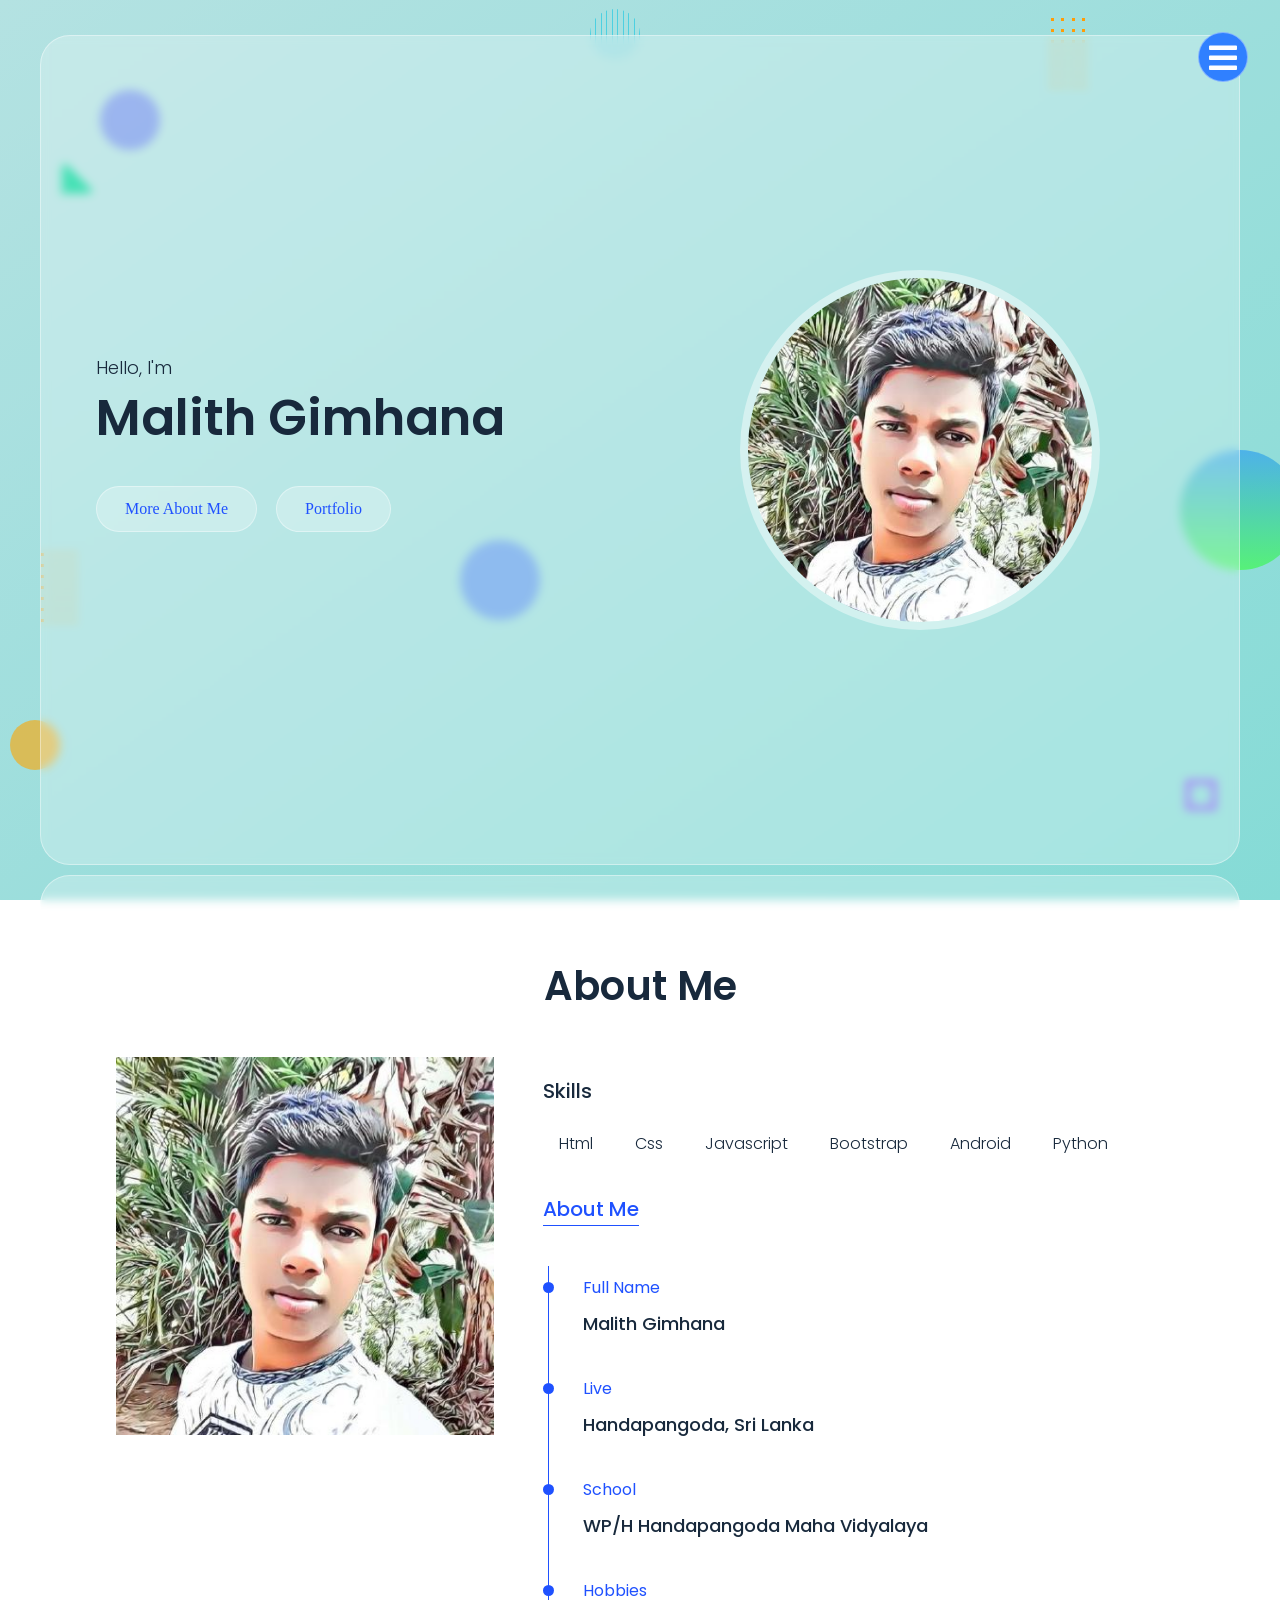
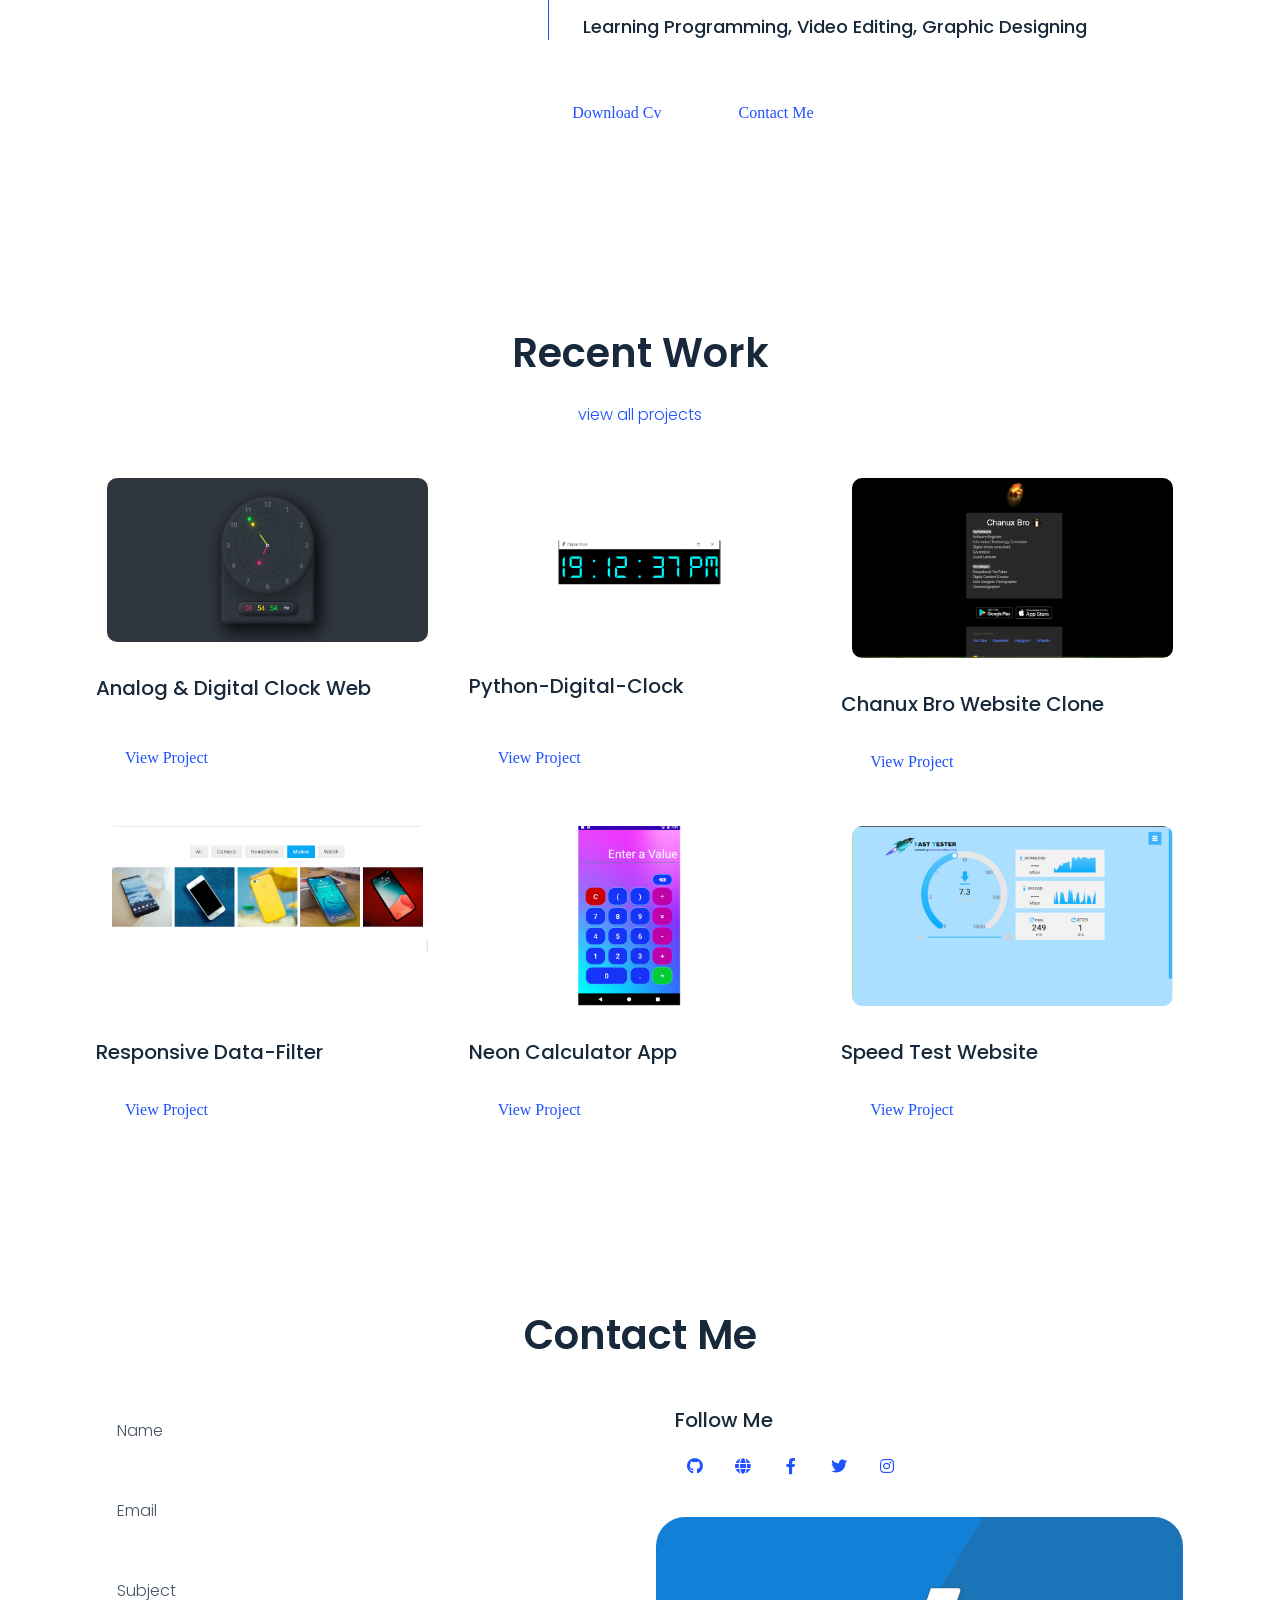
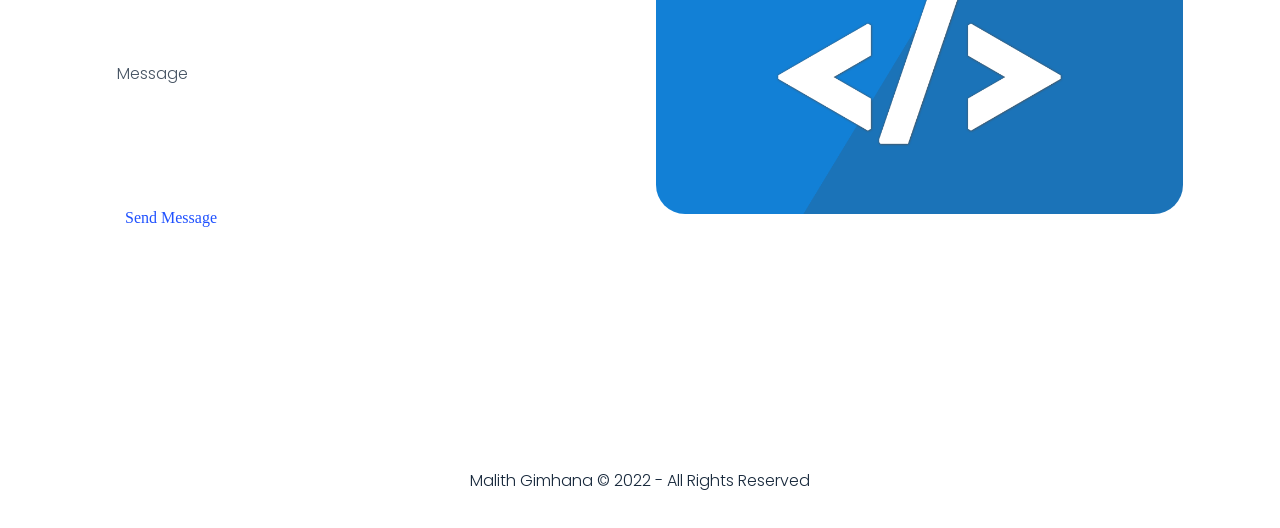
==== commit a5f0bb1c: "Update index.html" ====
--- a/index.html
+++ b/index.html
@@ -126,7 +126,7 @@
         <div class="row">
           <div class="about-img">
             <div class="img-box">
-              <img src="img/bot.png" alt="about img">
+              <img src="img/profile.jpg" alt="about img">
             </div>
           </div>
           <div class="about-text">
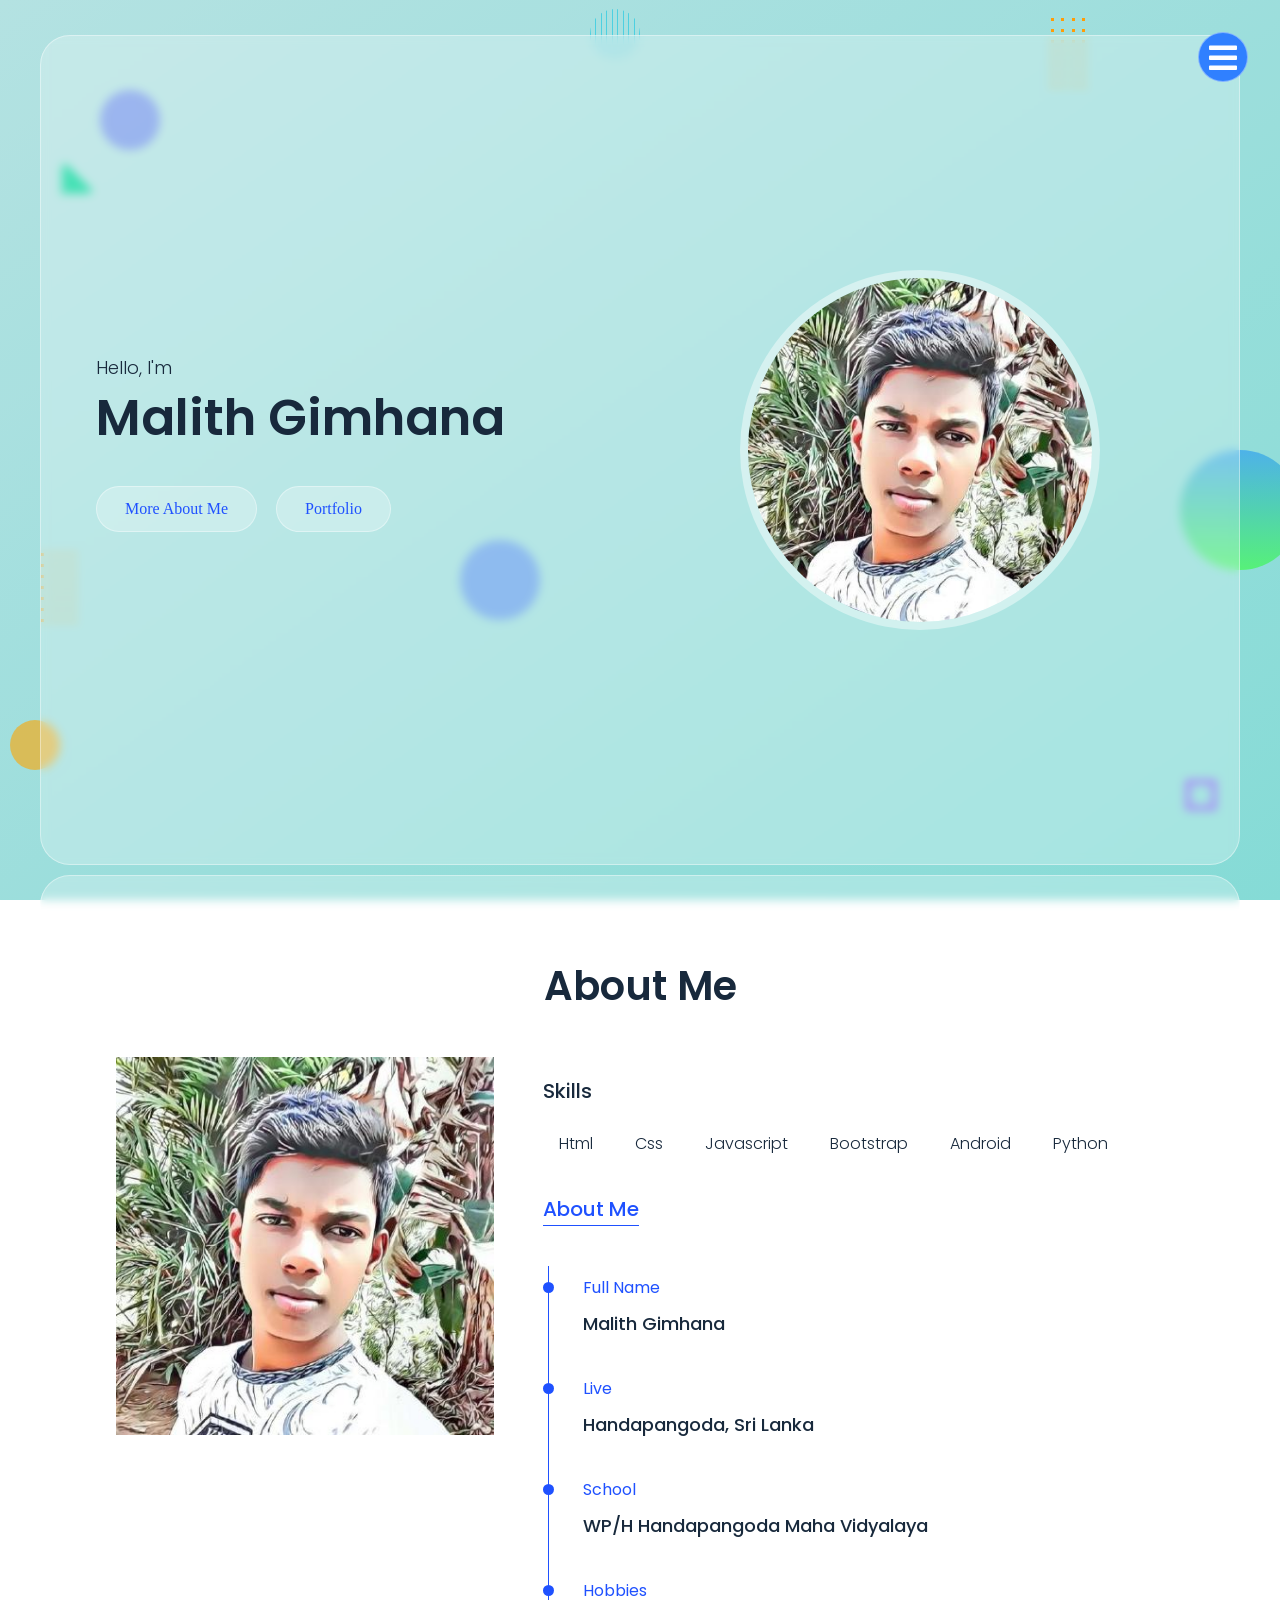
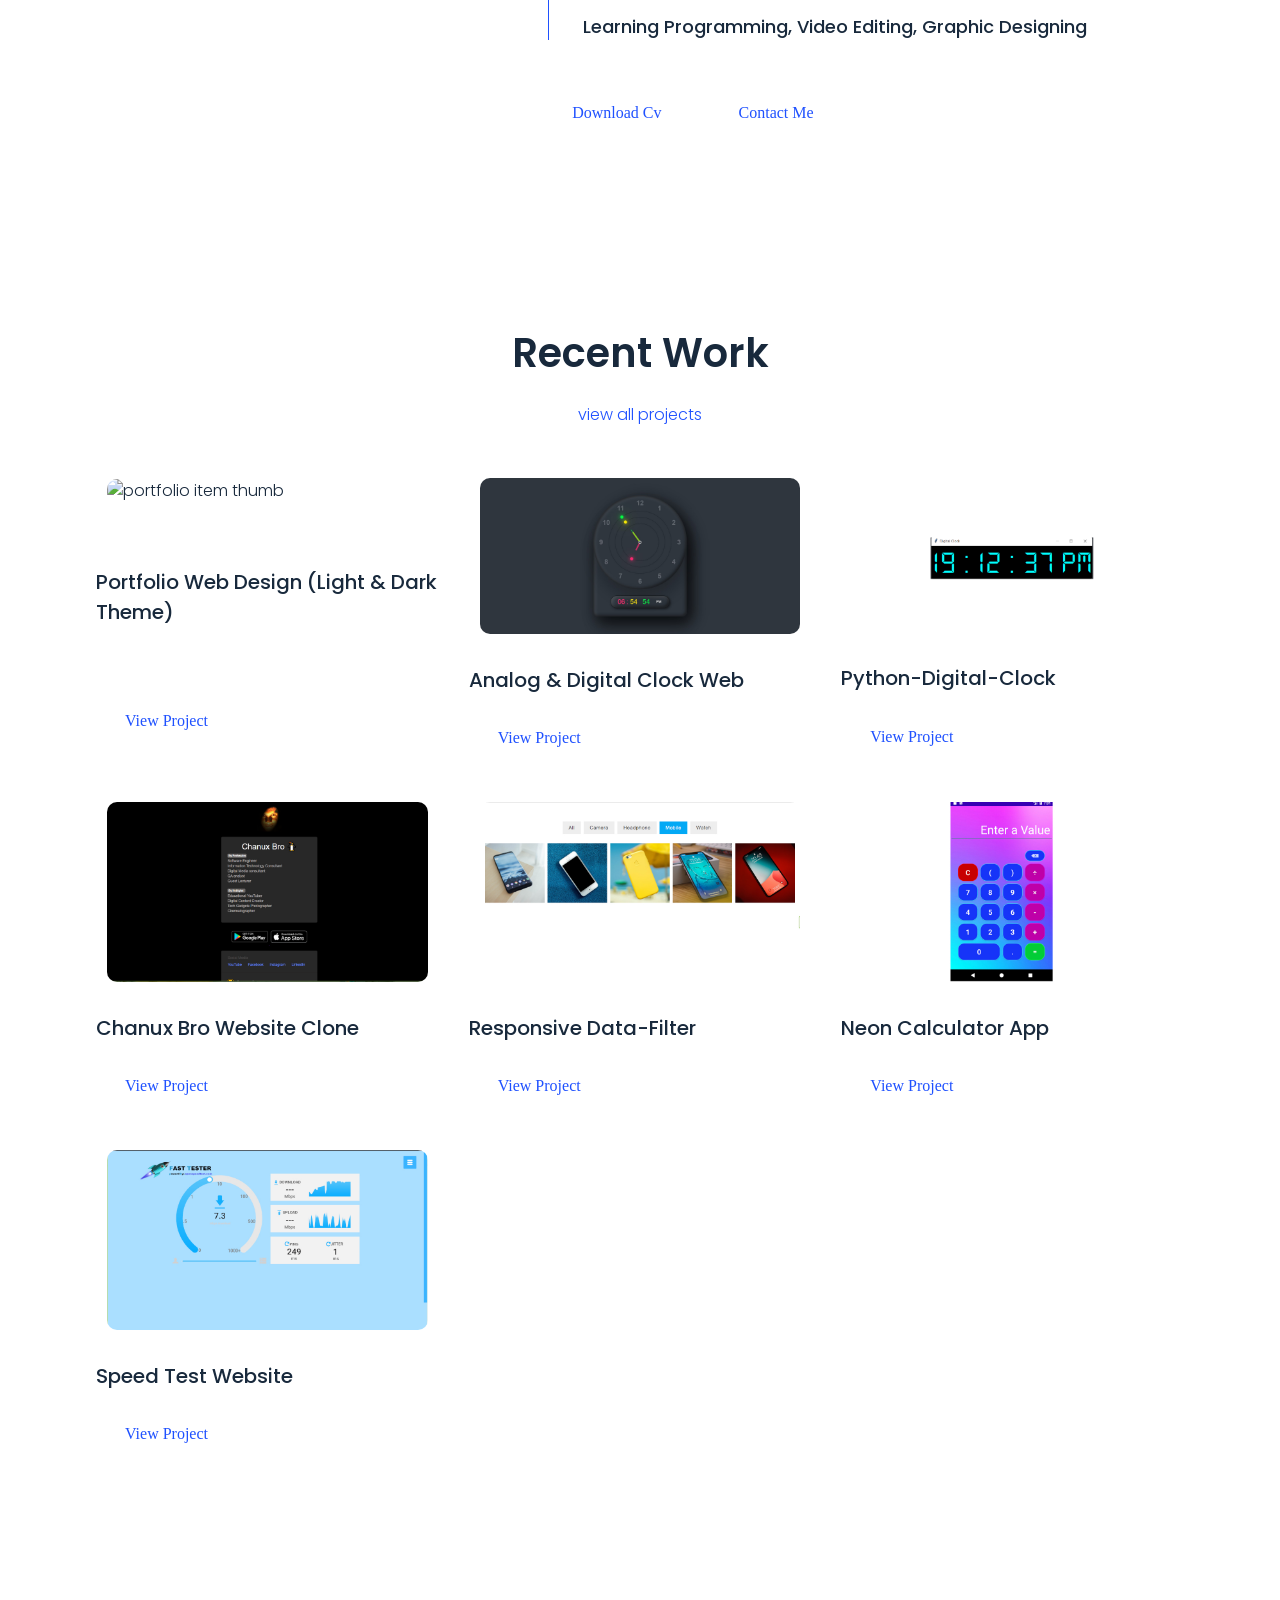
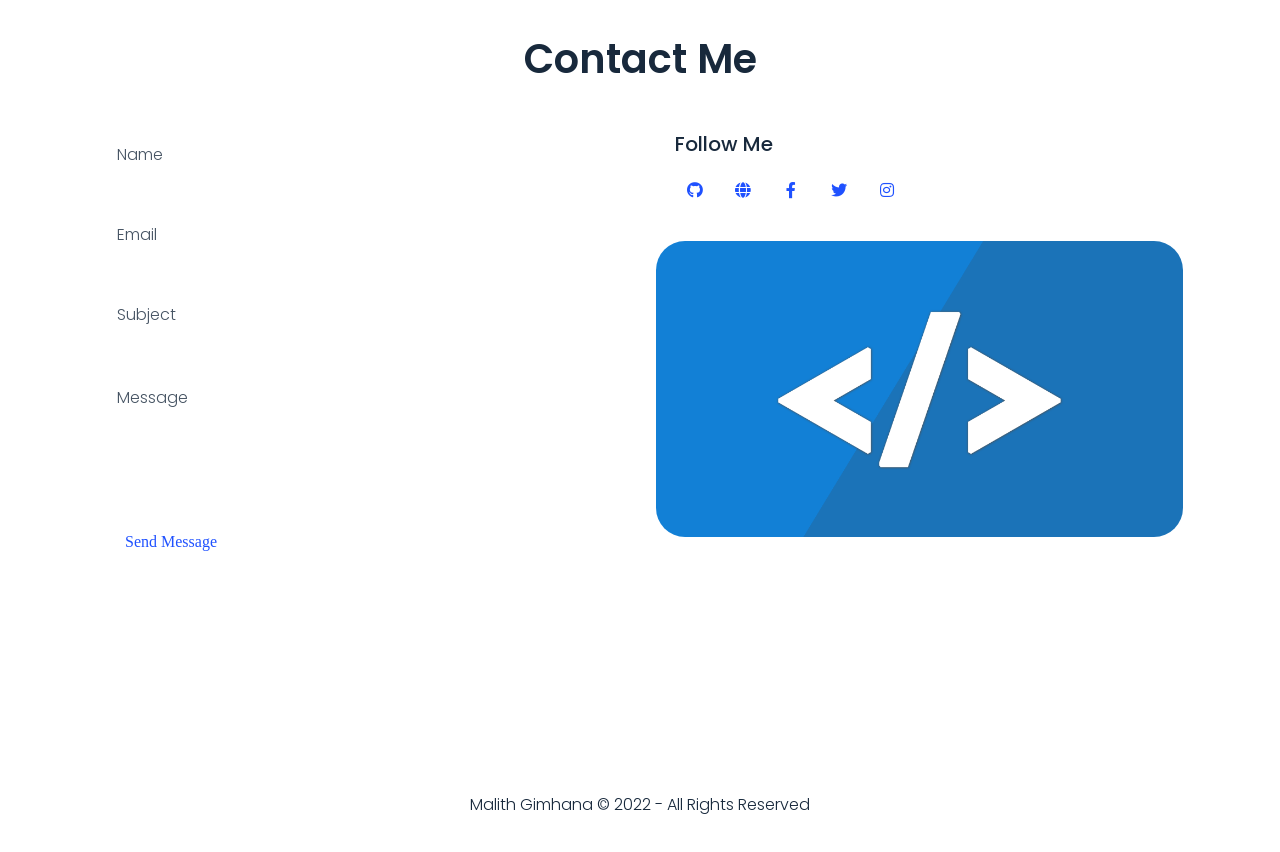
==== commit bc475f1e: "Update index.html" ====
--- a/index.html
+++ b/index.html
@@ -223,6 +223,31 @@
           </div>
         </div>
         <div class="row">
+          
+<!---Potofolio Item Start-->
+          
+<div class="portofolio-item 1">
+  <div class="portofolio-item-thumbnail">
+    <img src="img/portfolio/26..png" alt="portfolio item thumb">
+  </div>
+  <h3 class="portofolio-item-title">Portfolio Web Design (light & dark theme)</h3>
+  <button type="button" class="btn view-project-btn">view project</button>
+  <div class="portofolio-item-details">
+    <div class="general-info">
+      <ul>
+        <li>Created - <span>16 Jul 2021</span></li>
+        <li>technologies used - <span>Html, Css, JS</span></li>
+        <li>Role - <span>Frontend</span></li>
+        <li>View Online - <span><a href="https://malith-gimhana.github.io/portfolio-website-design/" target="_blank">go to website</a></span></li>
+      <li><button class="btn" onclick="window.location.href='https://github.com/malith-gimhana/portfolio-website-design';">
+        download source code
+      </button></li>
+      </ul>
+    </div>
+  </div>
+</div> 
+
+<!---Potofolio Item End-->
 
 <!---Potofolio Item Start-->
           
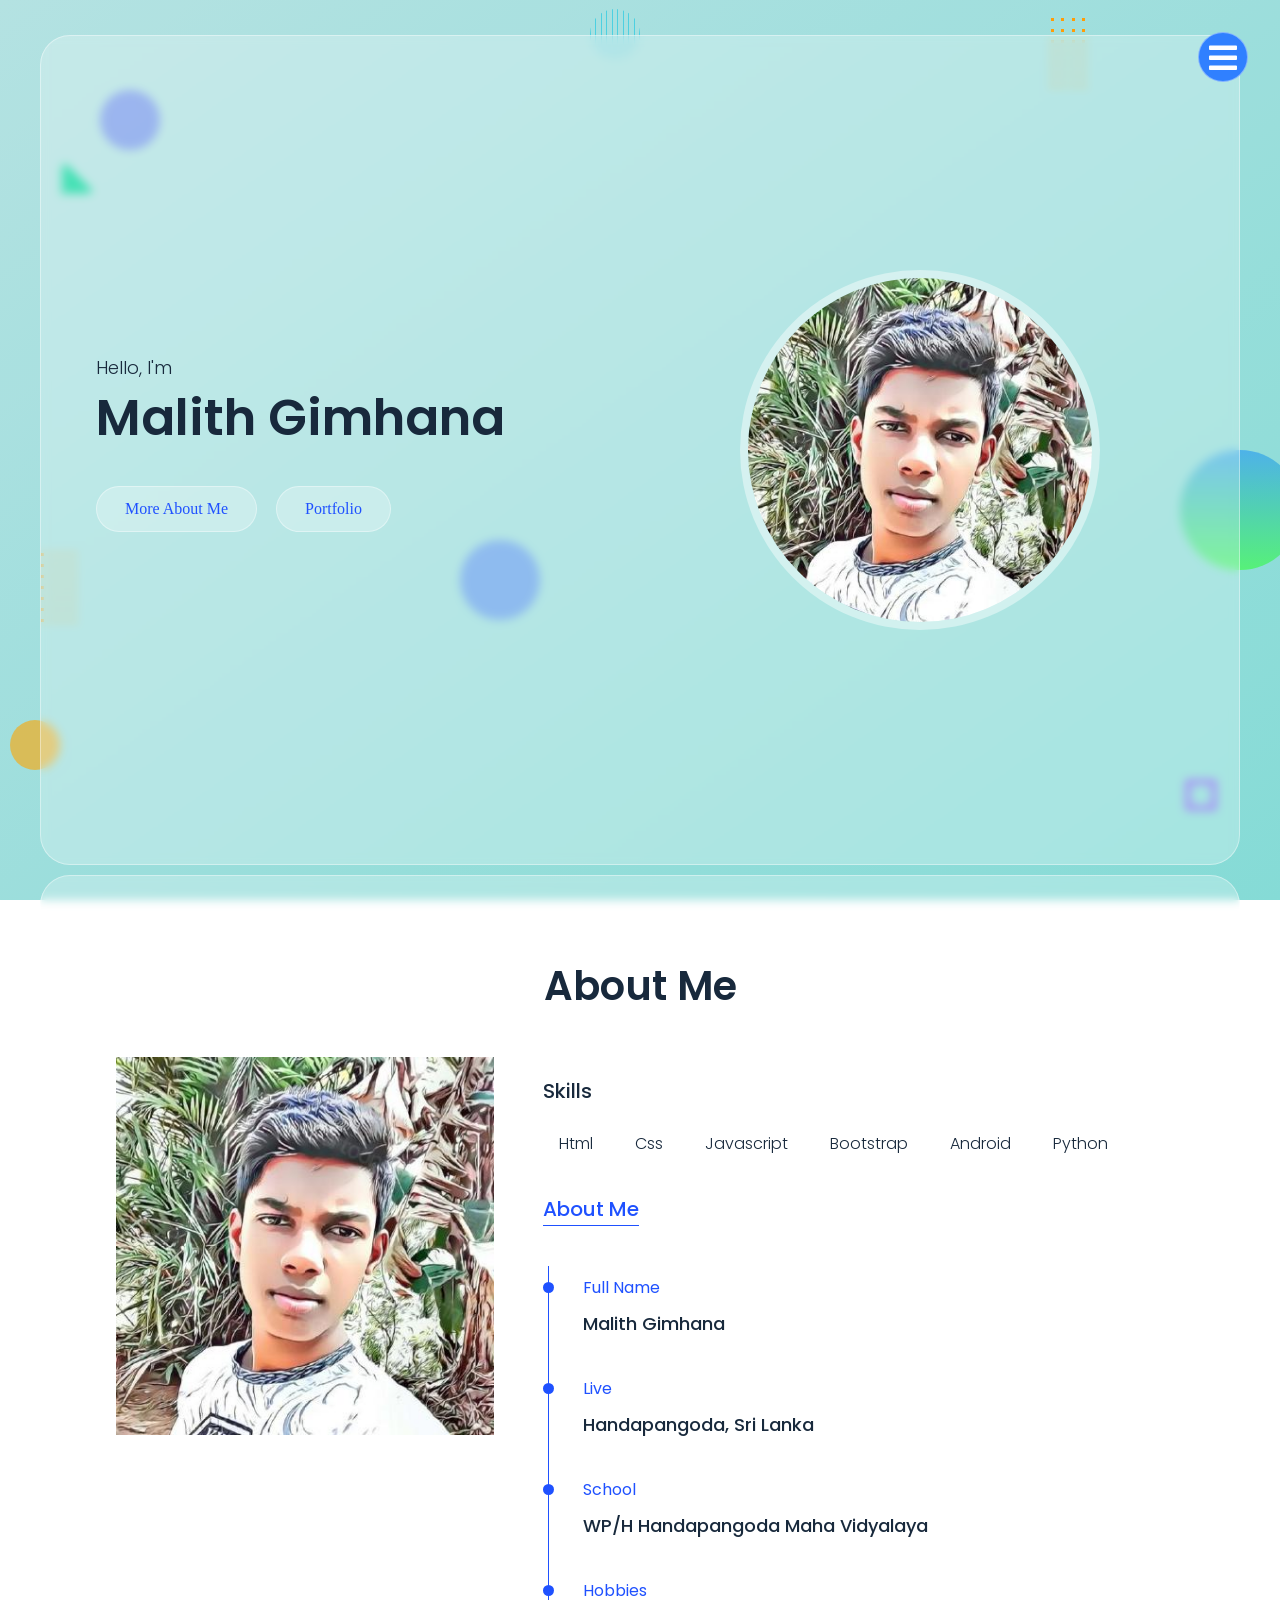
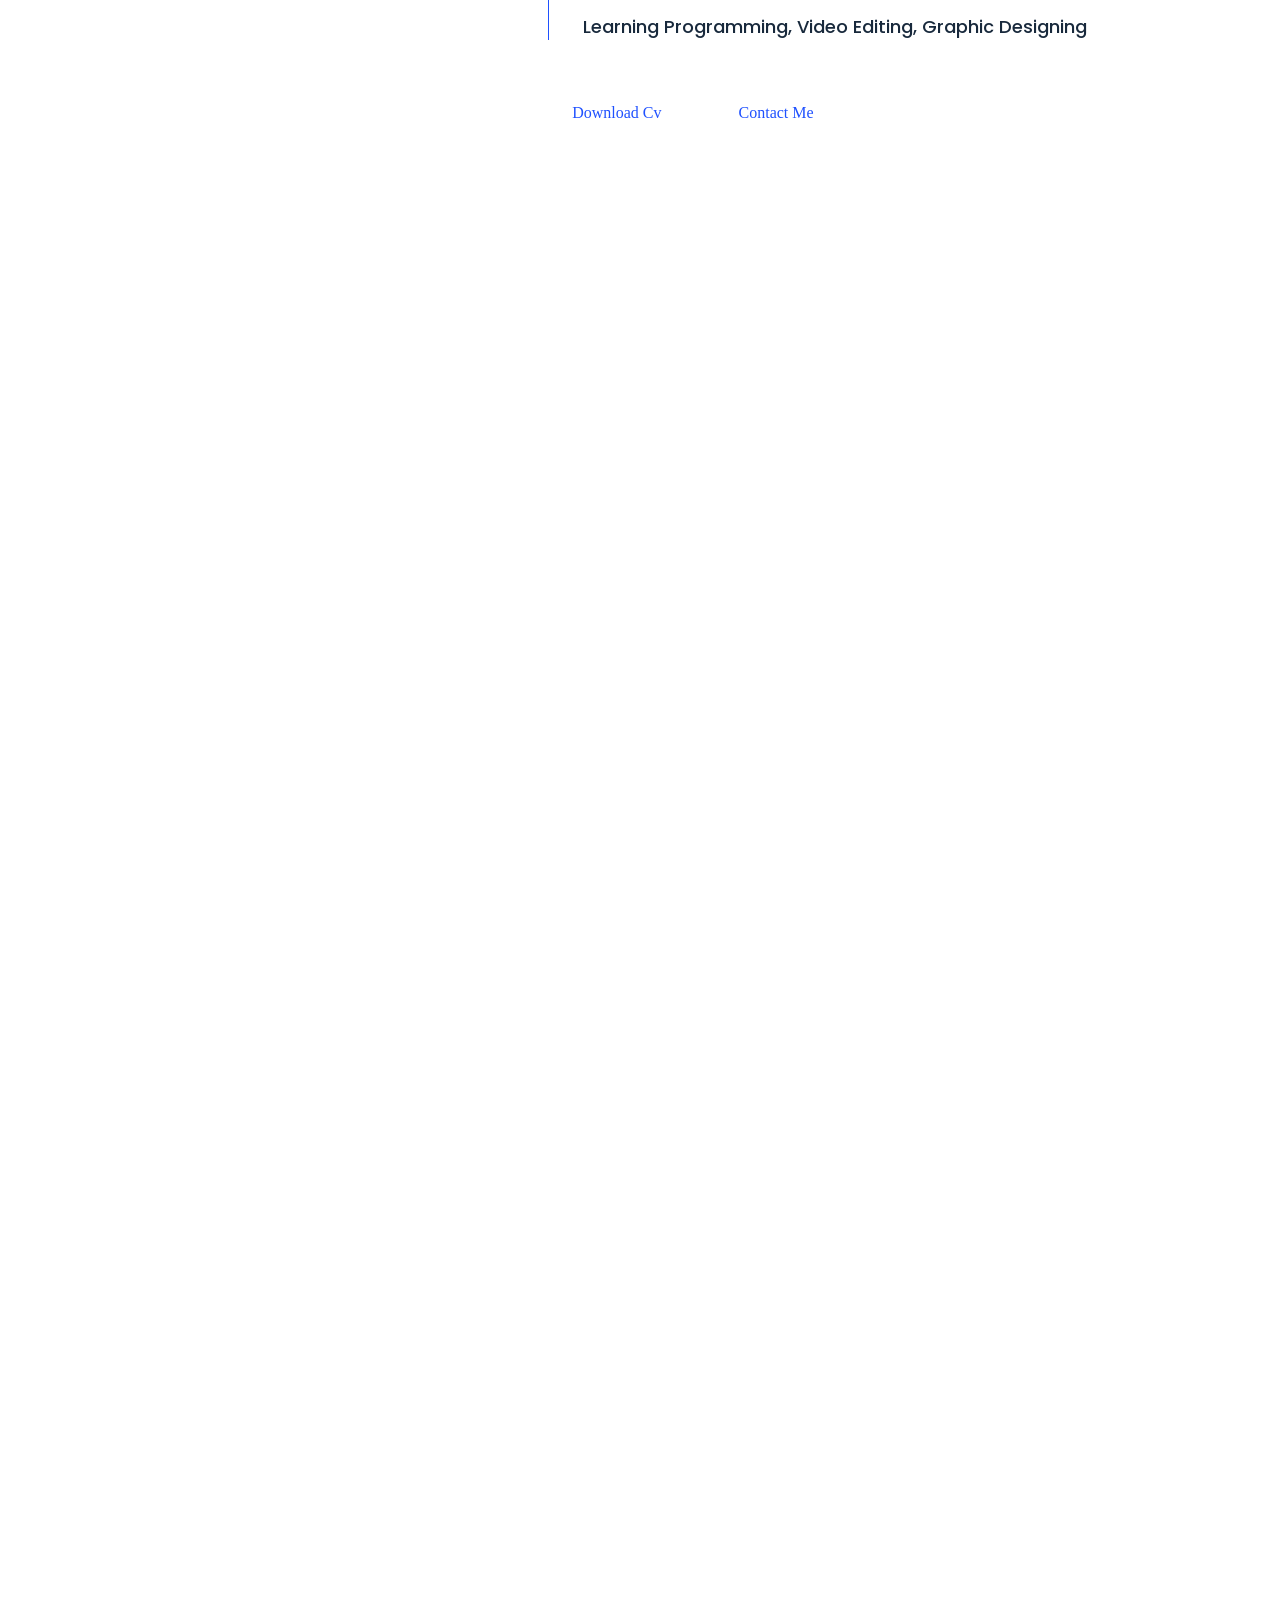
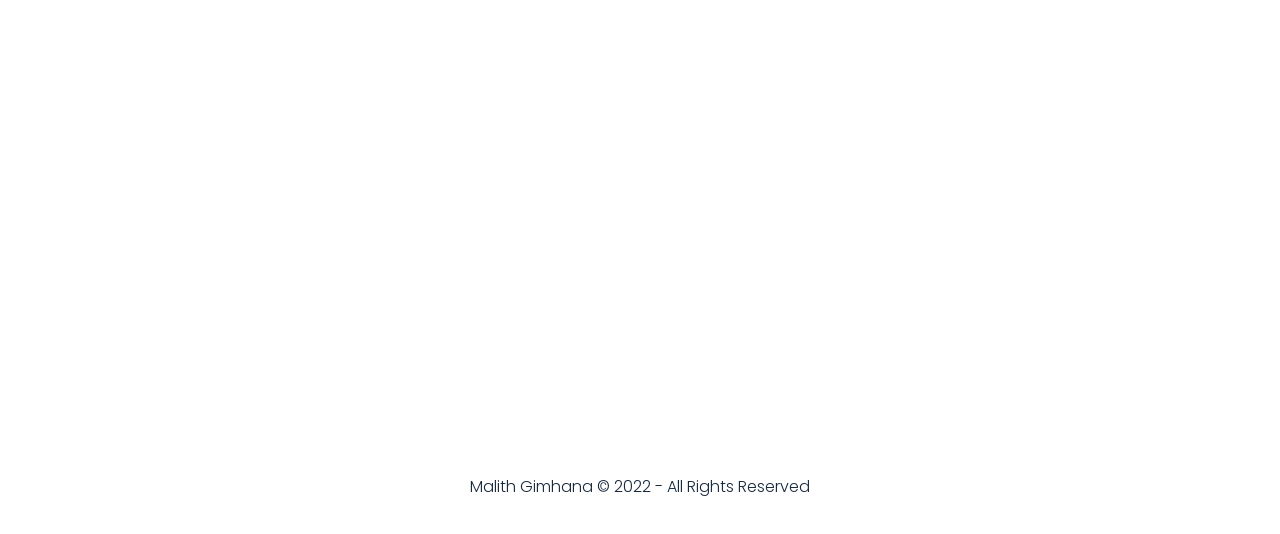
==== commit 6c3993d1: "Update index.html" ====
--- a/index.html
+++ b/index.html
@@ -378,32 +378,6 @@
     </div>
   </div>
 </div>
-
-
-<!---Potofolio Item End-->
- <!---Potofolio Item Start-->
-     
-
- <div class="portofolio-item 1">
-  <div class="portofolio-item-thumbnail">
-    <img src="img/portfolio/17.jpg" alt="portfolio item thumb">
-  </div>
-  <h3 class="portofolio-item-title">Speed Test Website <span class="none">m</span></h3>
-  <button type="button" class="btn view-project-btn">view project</button>
-  <div class="portofolio-item-details">
-    <div class="general-info">
-      <ul>
-        <li>Created - <span>18 Oct 2021</span></li>
-        <li>technologies used - <span>Html, Css, OpenspeedTst TM</span></li>
-        <li>Role - <span>Frontend</span></li>
-        <li>View Online - <span><a href="https://fasttester.tk/" target="_blank">go to website</a></span></li>
-      </ul>
-    </div>
-  </div>
-</div>
-
-
-<!---Potofolio Item End-->
 
 
 
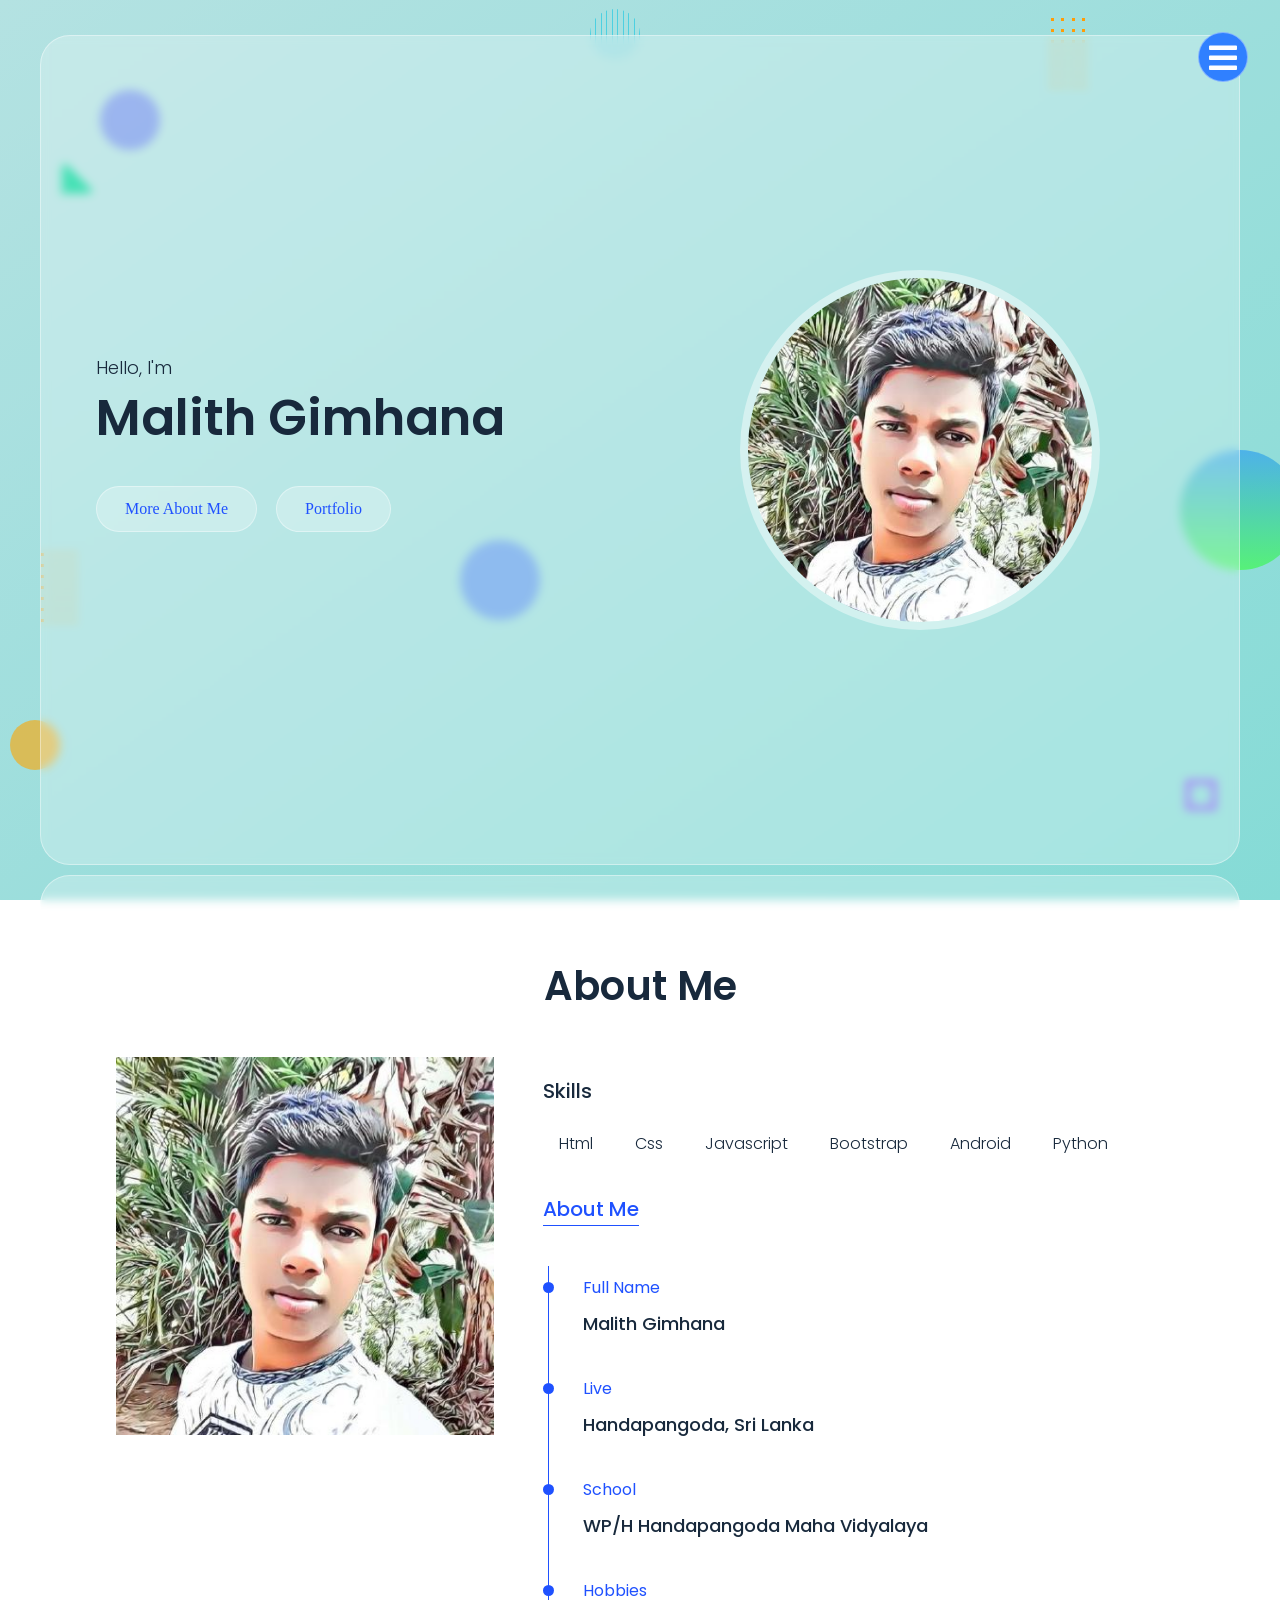
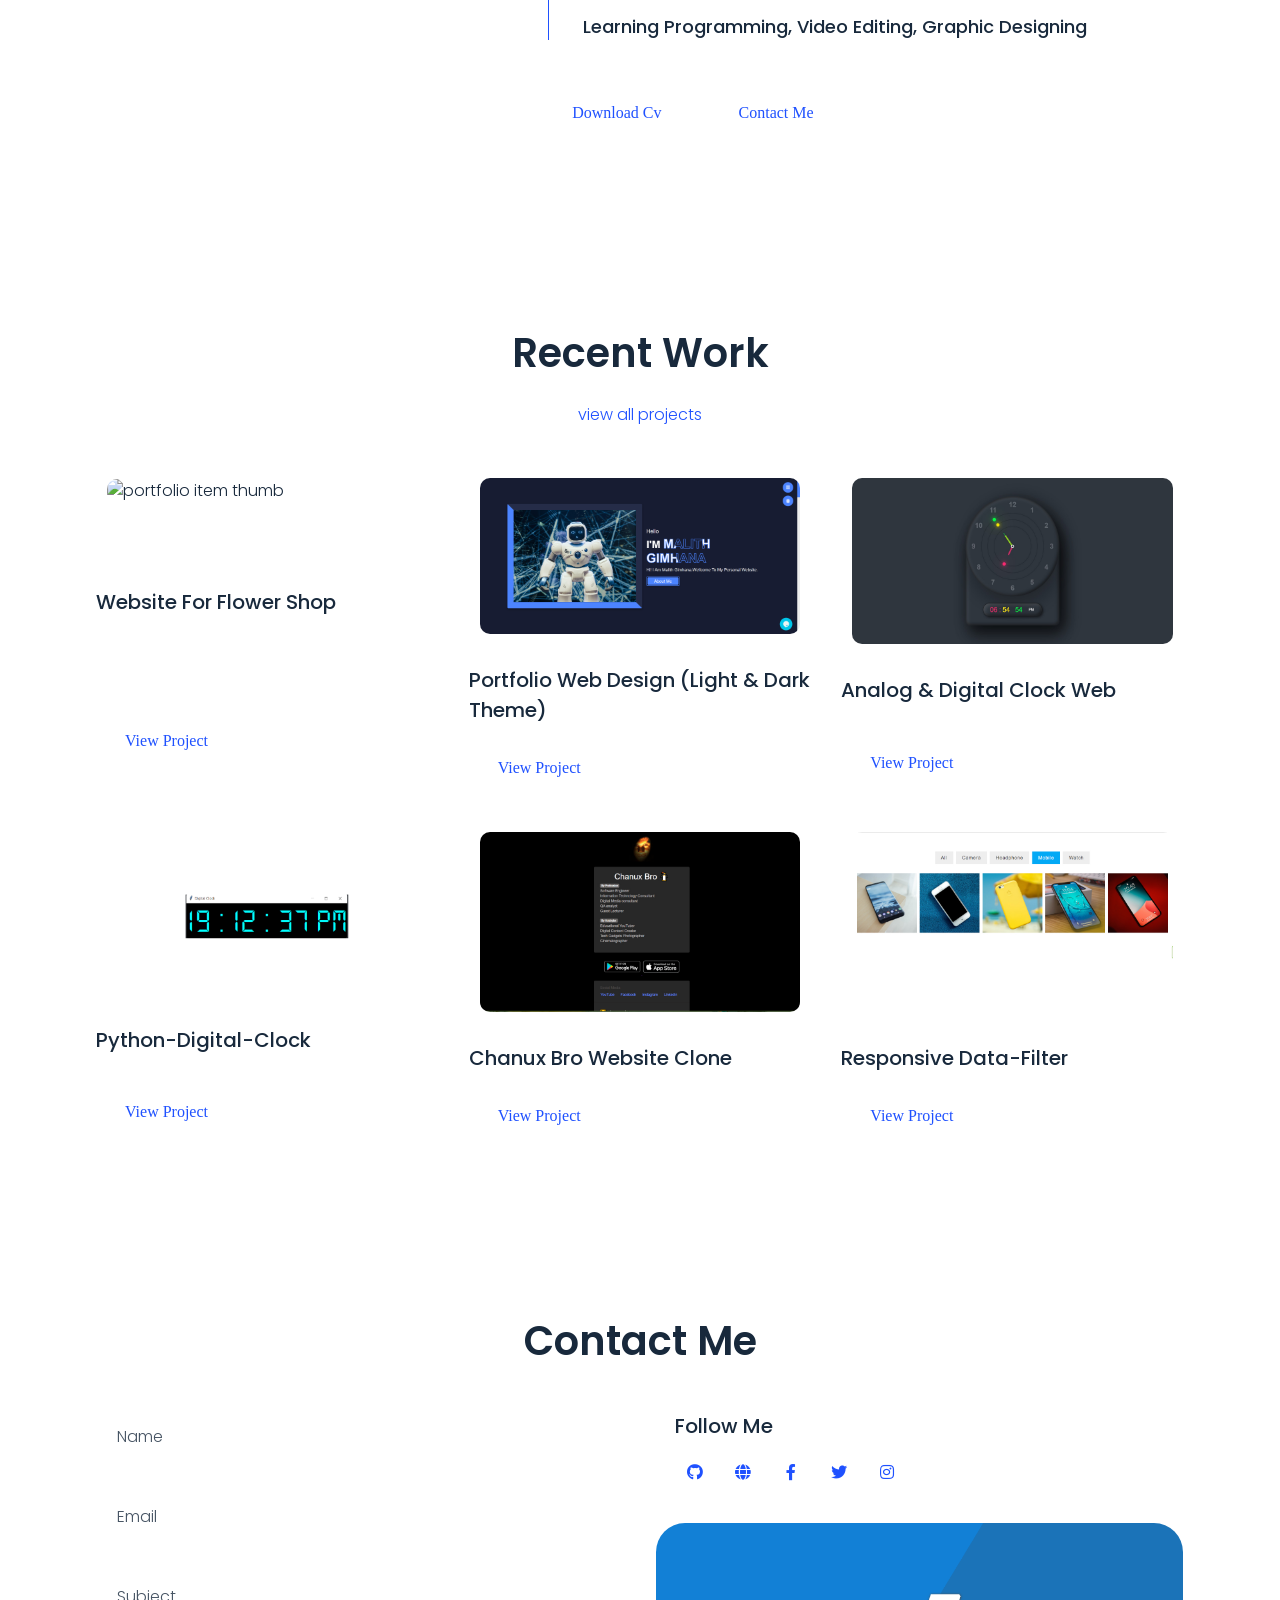
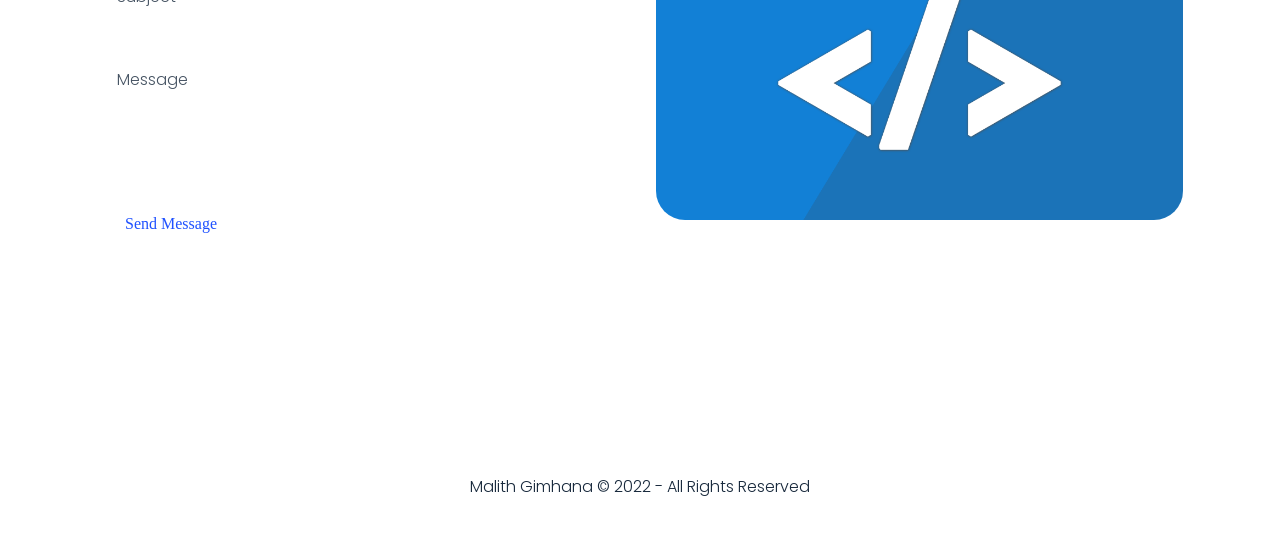
==== commit 7a06b45b: "Update index.html" ====
--- a/index.html
+++ b/index.html
@@ -223,6 +223,31 @@
           </div>
         </div>
         <div class="row">
+          
+<!---Potofolio Item Start-->
+          
+<div class="portofolio-item 1">
+  <div class="portofolio-item-thumbnail">
+    <img src="img/portfolio/27.png" alt="portfolio item thumb">
+  </div>
+  <h3 class="portofolio-item-title">Website for Flower Shop</h3>
+  <button type="button" class="btn view-project-btn">view project</button>
+  <div class="portofolio-item-details">
+    <div class="general-info">
+      <ul>
+        <li>Created - <span>10 Nov 2022</span></li>
+        <li>technologies used - <span>Html, Css</span></li>
+        <li>Role - <span>Frontend</span></li>
+        <li>View Online - <span><a href="https://malith-gimhana.github.io/flower_shop.github.io/" target="_blank">go to website</a></span></li>
+      <li><button class="btn" onclick="window.location.href='https://github.com/malith-gimhana/flower_shop.github.io';">
+        download source code
+      </button></li>
+      </ul>
+    </div>
+  </div>
+</div> 
+
+<!---Potofolio Item End-->
           
 <!---Potofolio Item Start-->
           
@@ -348,37 +373,6 @@
     </div>
   </div>
 </div>
-
-
-<!---Potofolio Item End-->
- <!---Potofolio Item Start-->
-
-
- <div class="portofolio-item 4">
-  <div class="portofolio-item-thumbnail">
-    <img src="img/portfolio/21.jpg" alt="portfolio item thumb">
-  </div>
-  <h3 class="portofolio-item-title">Neon Calculator App</h3>
-  <button type="button" class="btn view-project-btn">view project</button>
-  <div class="portofolio-item-details">
-    <div class="general-info">
-      <ul>
-        <li>Created - <span>1 Nov 2021</span></li>
-        <li>technologies used - <span>Xml, Java</span></li>
-        <li>Role - <span>Android App</span></li>
-                  <li><button class="btn">
-                    <a href="apps/cal.apk" download style="color: black;">
-                    download app
-                    </a>
-                  </button></li>
-                  <li><button class="btn" onclick="window.location.href='https://github.com/malith-gimhana/neon-calculator';">
-                    download source code
-                  </button></li>
-      </ul>
-    </div>
-  </div>
-</div>
-
 
 
 <!---Potofolio Item End-->
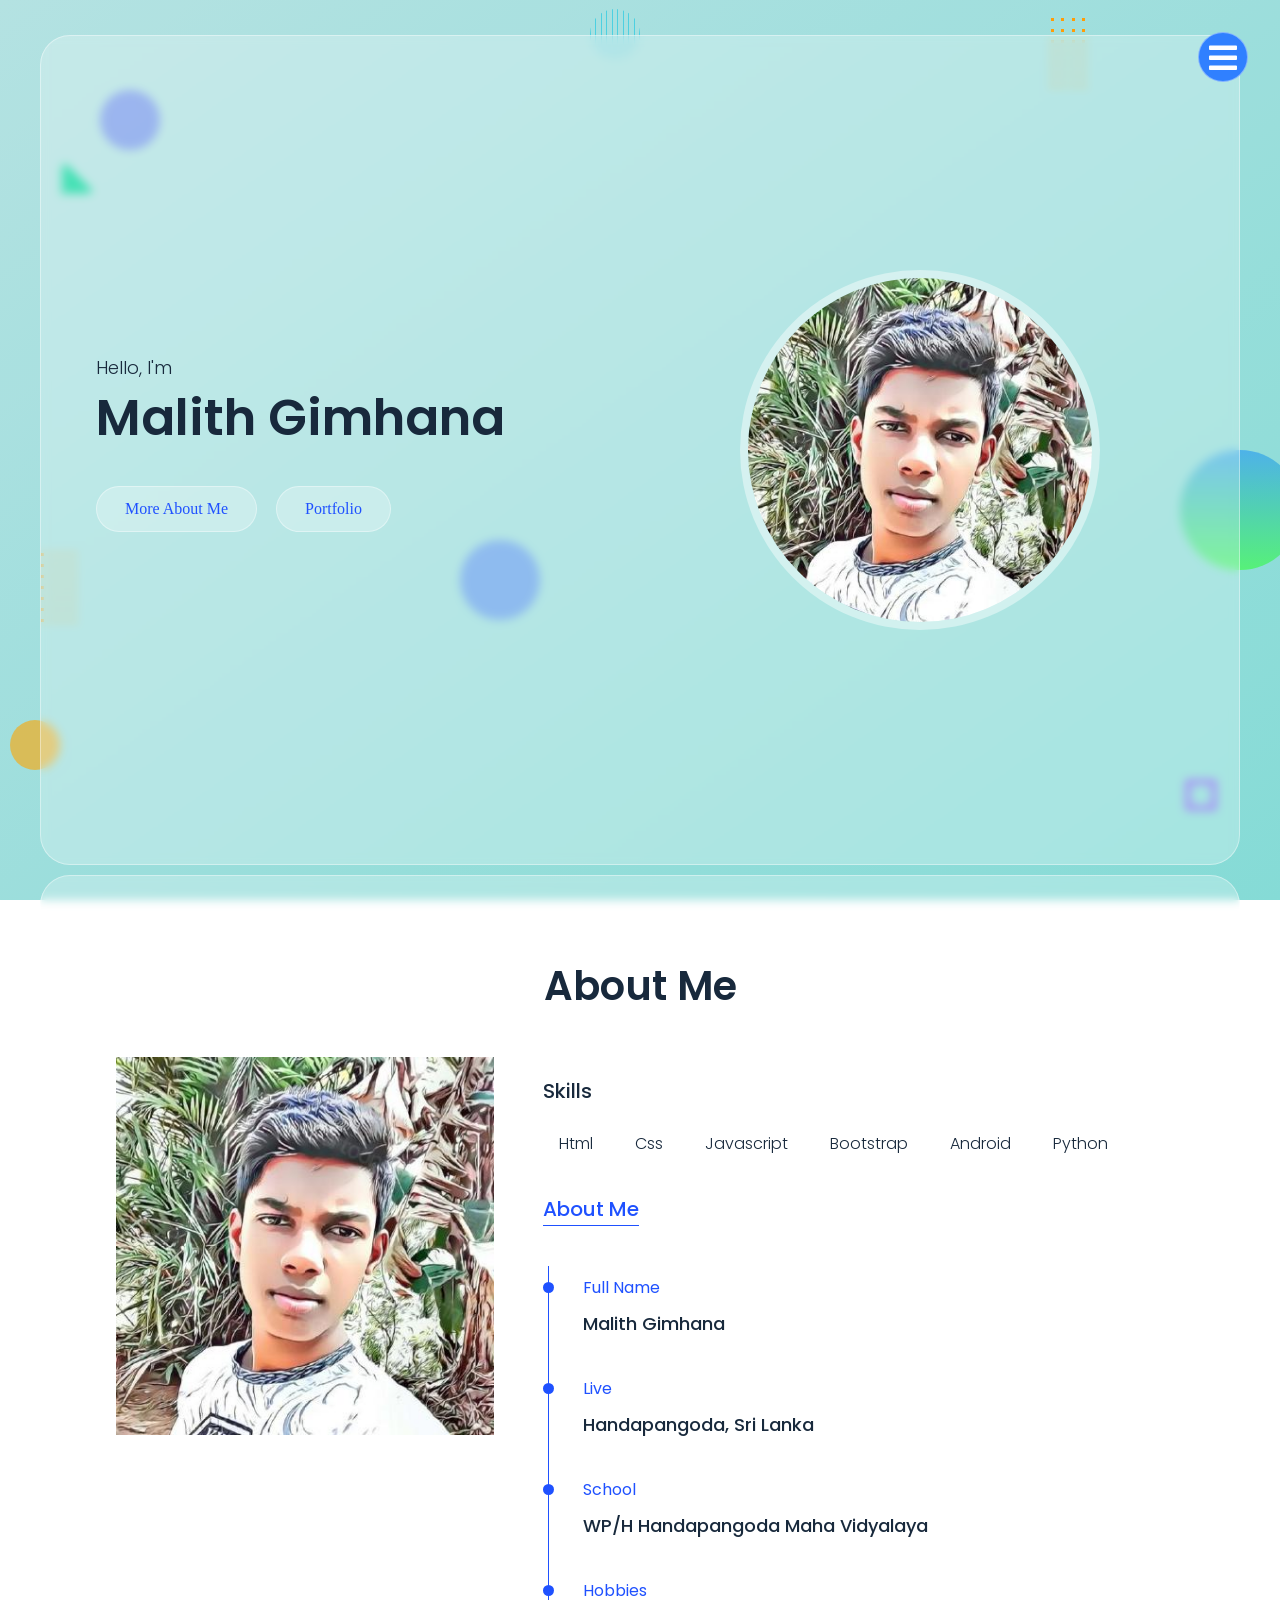
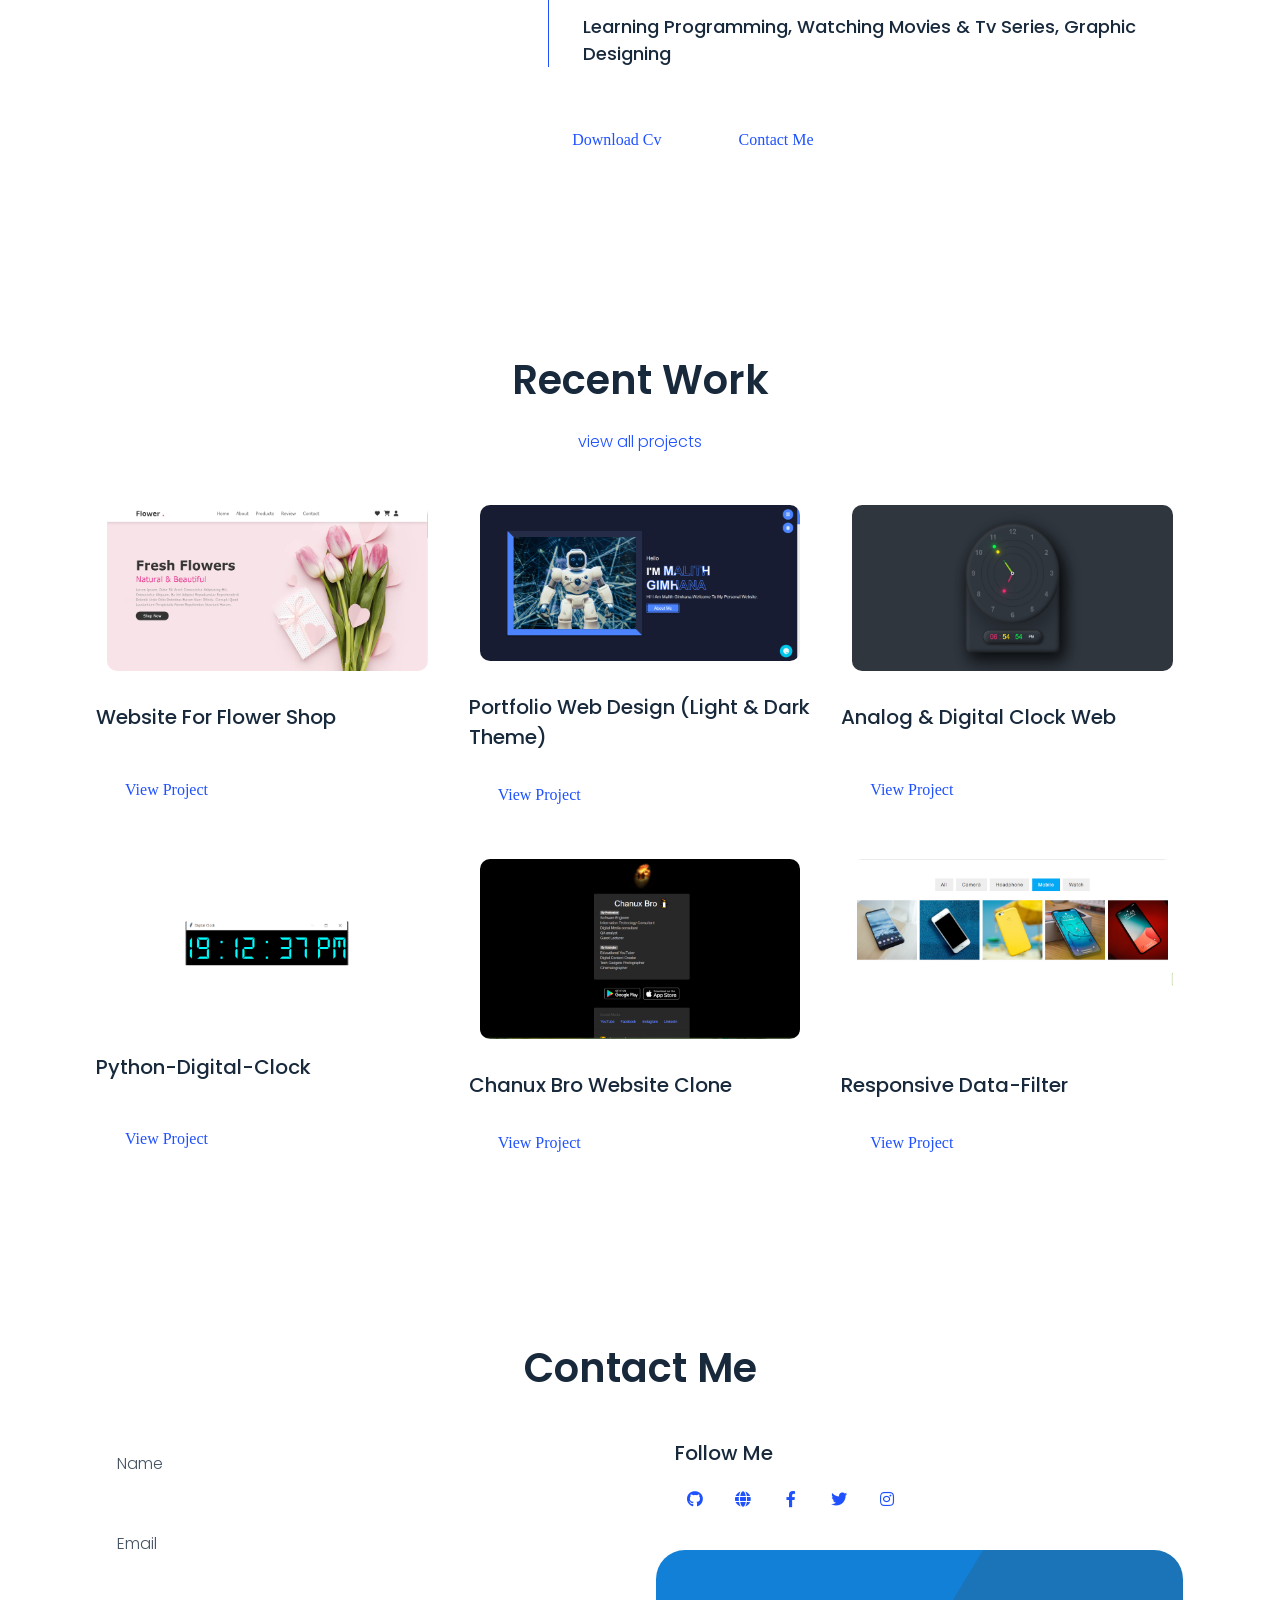
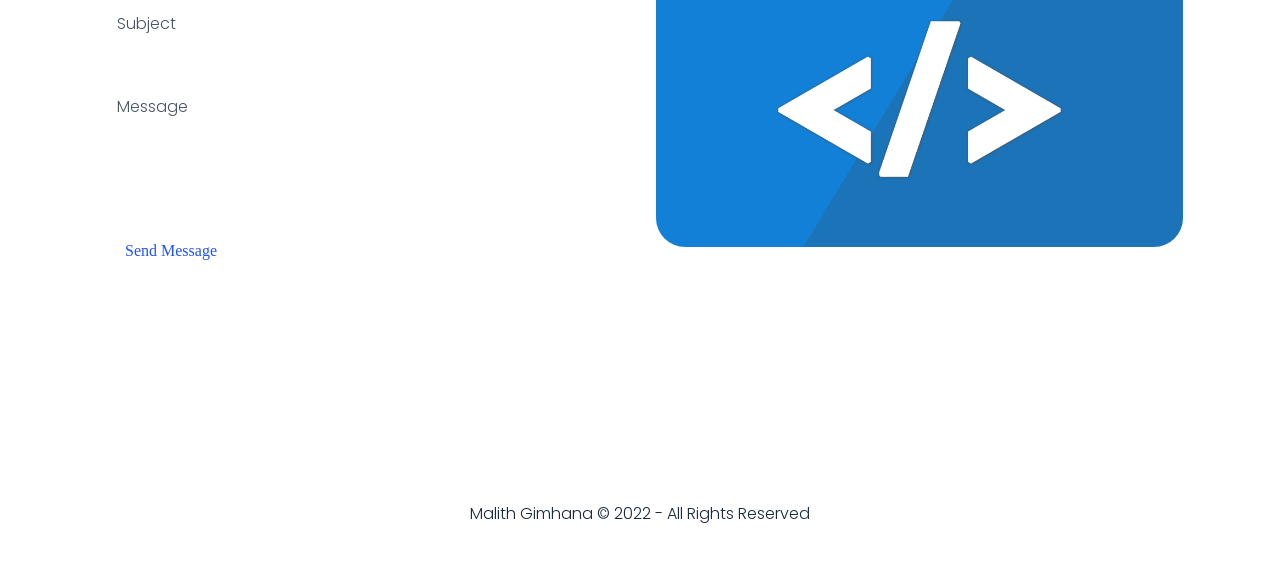
==== commit a06a6b06: "Update index.html" ====
--- a/index.html
+++ b/index.html
@@ -163,7 +163,7 @@
                 </div>
                 <div class="timeline-item">
                   <span class="date">Hobbies</span>
-                  <h4>Learning Programming, Video Editing, Graphic Designing</h4>
+                  <h4>Learning Programming, Watching movies & tv series, Graphic Designing</h4>
                 </div>
                 </div>
               </div>
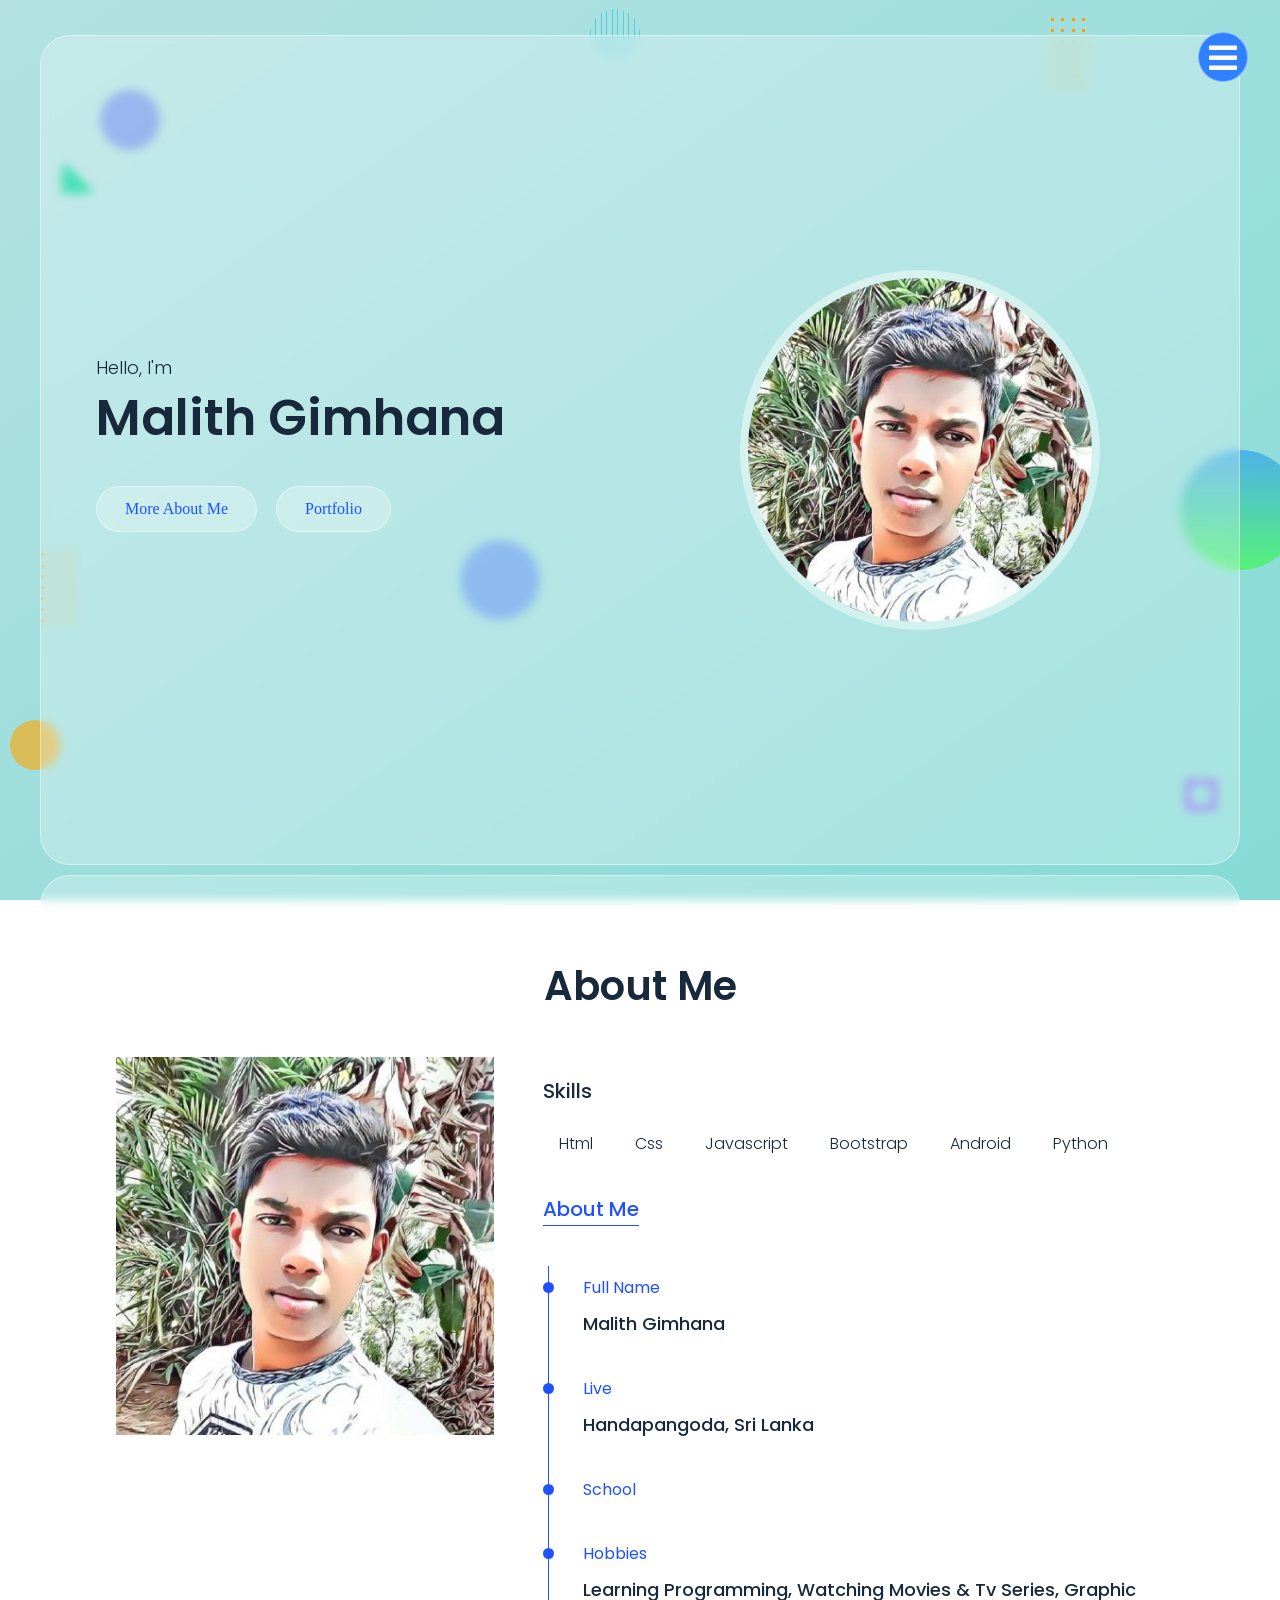
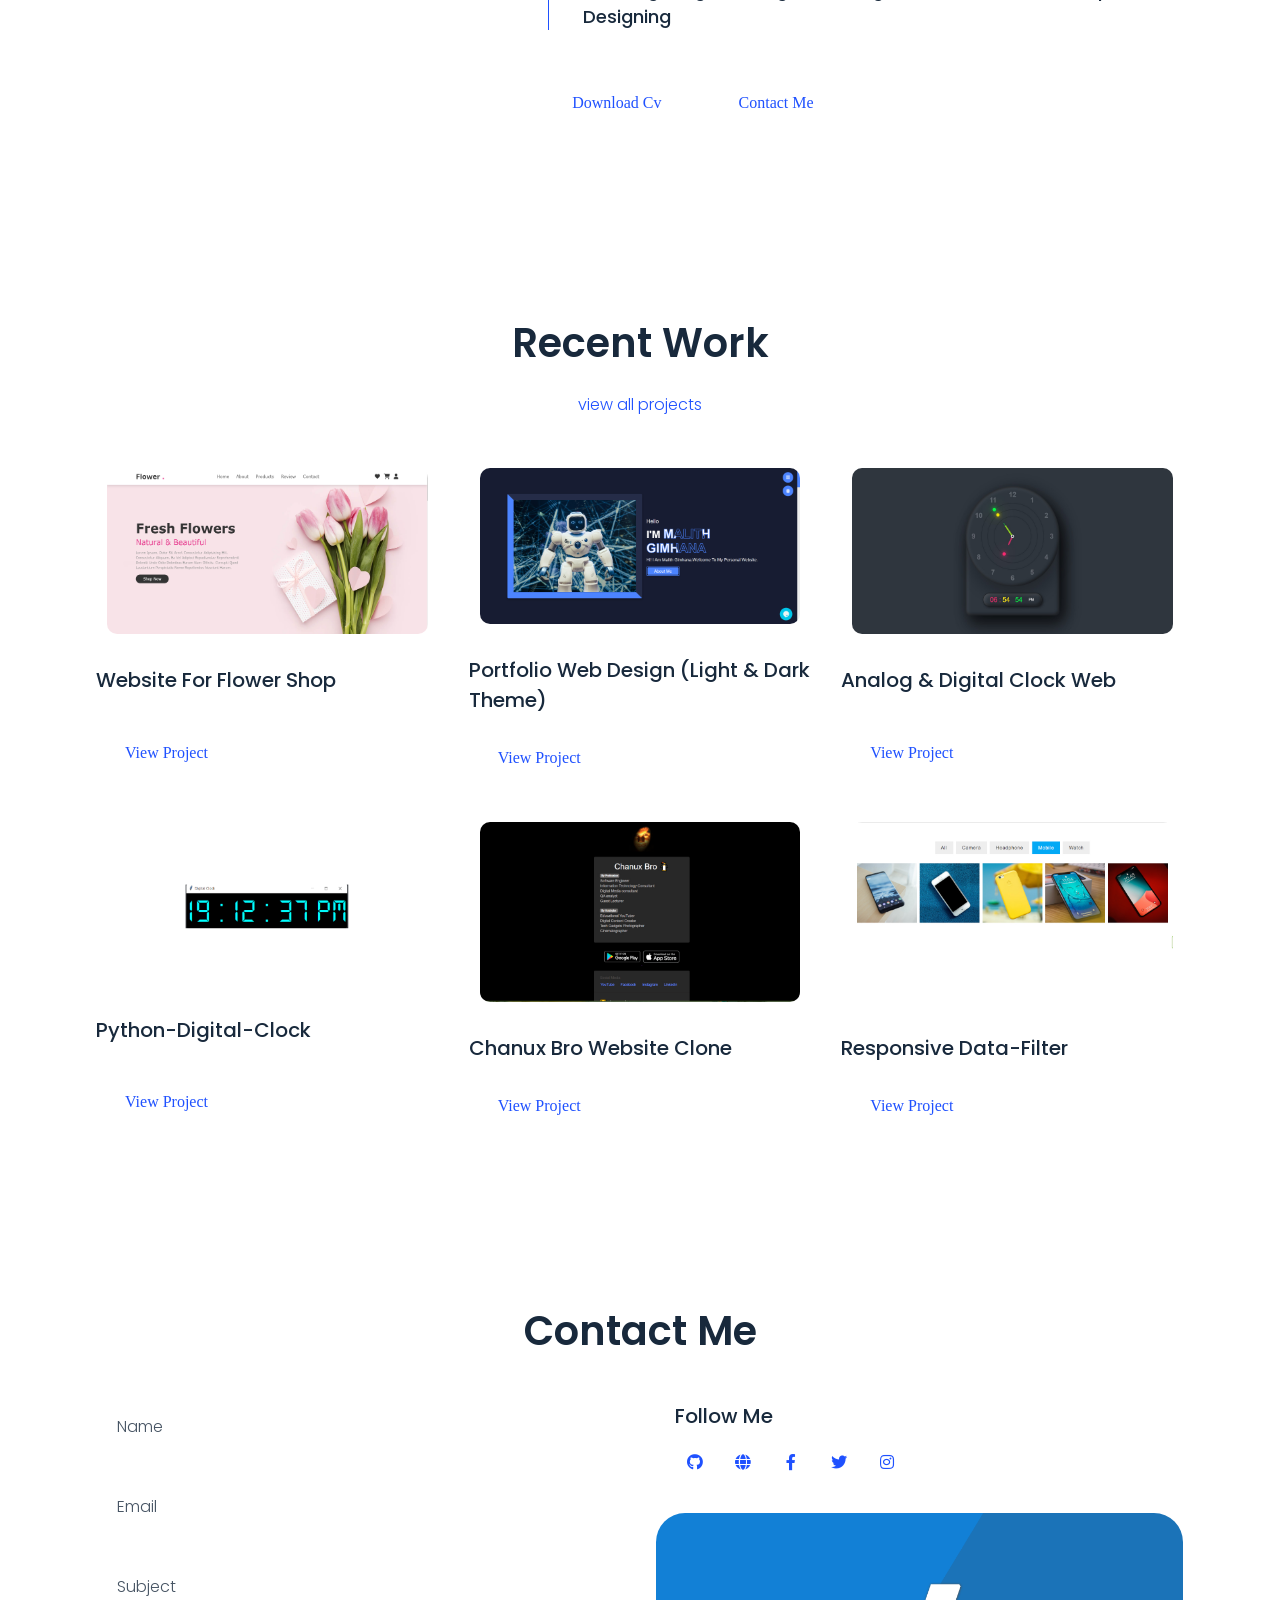
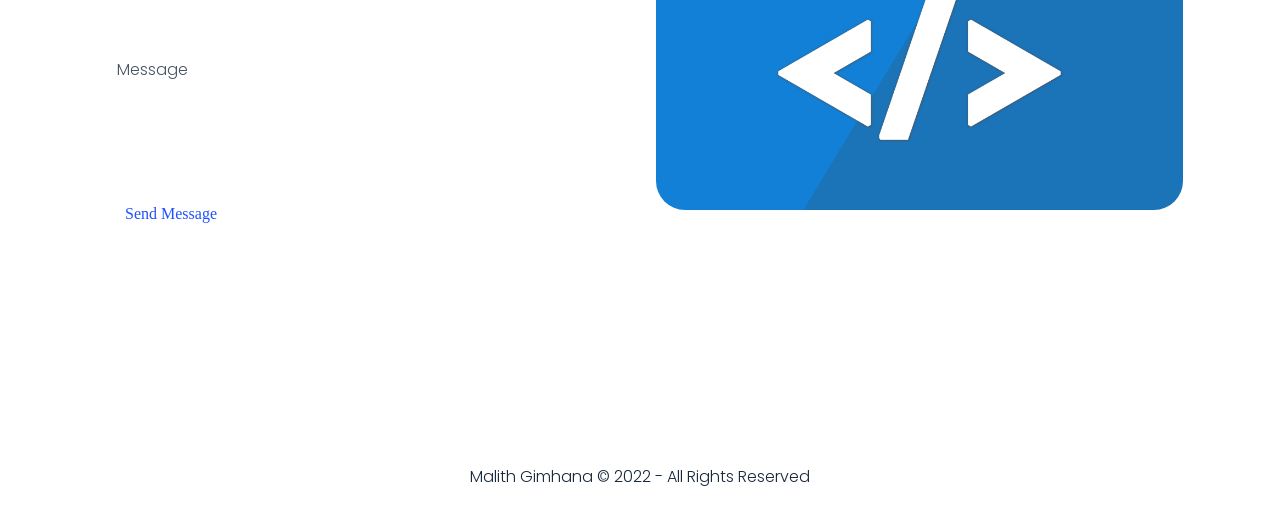
==== commit a555ef43: "Update index.html" ====
--- a/index.html
+++ b/index.html
@@ -158,8 +158,8 @@
                   <h4>Handapangoda, Sri Lanka</h4>
                 </div>
                 <div class="timeline-item">
-                  <span class="date">School</span>
-                  <h4>WP/H Handapangoda Maha Vidyalaya</h4>
+                 <span class="date">School</span>
+                   <!--<h4>WP/H Handapangoda Maha Vidyalaya</h4>-->
                 </div>
                 <div class="timeline-item">
                   <span class="date">Hobbies</span>
